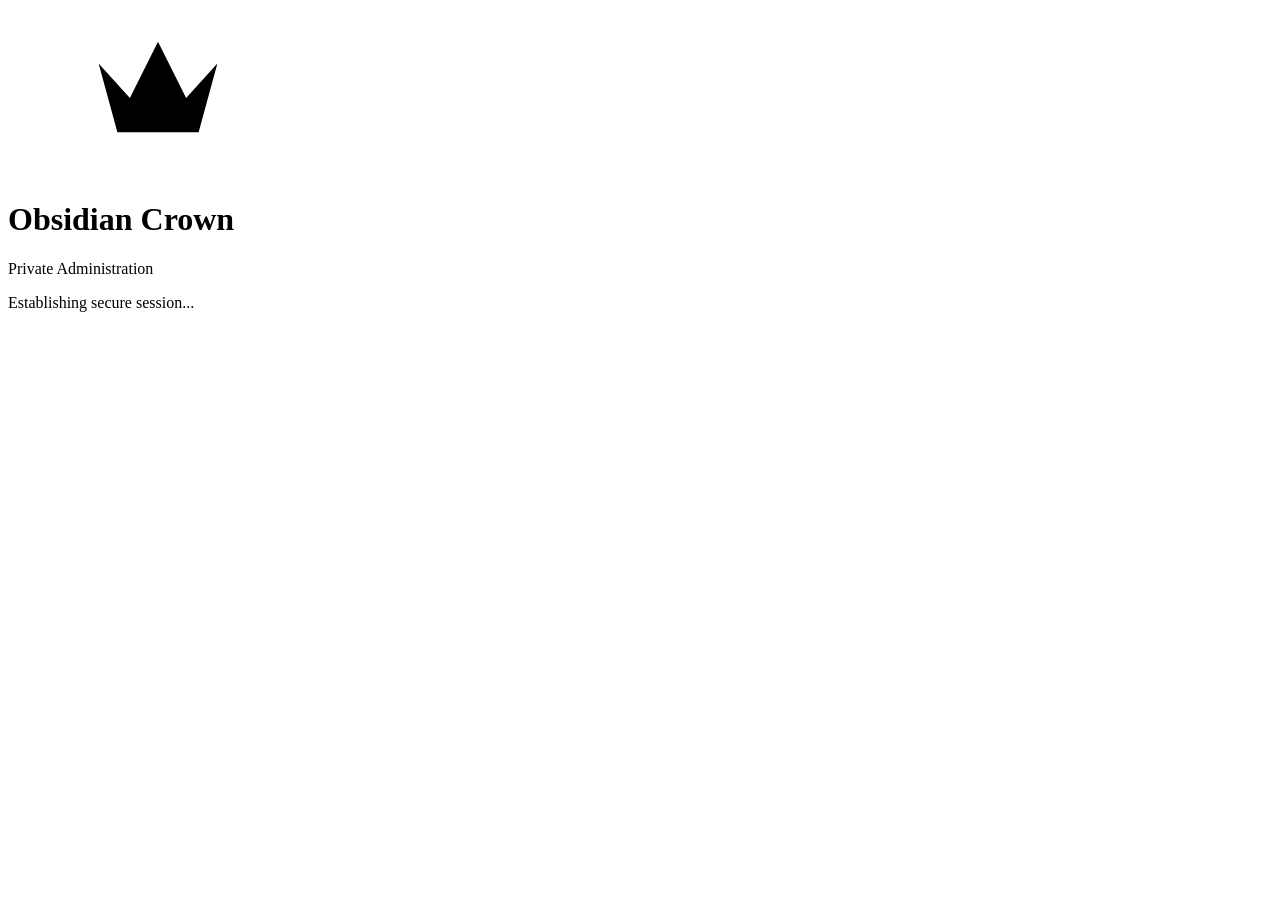
==== admin/index.html @ 08d47c8b "Create index.html" ====
<!DOCTYPE html>
<html lang="en">
<head>
    <meta charset="UTF-8">

    <meta name="viewport"
          content="width=device-width, initial-scale=1.0">

    <meta name="robots"
          content="noindex, nofollow, noarchive">

    <meta name="referrer"
          content="no-referrer">

    <meta name="theme-color"
          content="#0C0C0D">

    <title>Administration | Obsidian Crown</title>

    <link rel="preconnect"
          href="https://fonts.googleapis.com">

    <link rel="preconnect"
          href="https://fonts.gstatic.com"
          crossorigin>

    <link href="https://fonts.googleapis.com/css2?family=Cormorant+Garamond:wght@400;500;600;700&family=Manrope:wght@400;500;600;700;800&display=swap"
          rel="stylesheet">

    <link rel="stylesheet" href="/admin/admin.css">

    <script src="/admin/admin.js" defer></script>
</head>

<body>

    <svg xmlns="http://www.w3.org/2000/svg"
         class="svg-library"
         aria-hidden="true"
         width="0"
         height="0">

        <symbol id="icon-crown" viewBox="0 0 48 48">
            <path d="M5 12L15 23L24 5L33 23L43 12L37 34H11Z"/>
            <path d="M12 39H36M24 5V34M15 23L24 34L33 23"/>
        </symbol>

        <symbol id="icon-overview" viewBox="0 0 24 24">
            <rect x="3" y="3" width="7" height="7" rx="1"/>
            <rect x="14" y="3" width="7" height="7" rx="1"/>
            <rect x="3" y="14" width="7" height="7" rx="1"/>
            <rect x="14" y="14" width="7" height="7" rx="1"/>
        </symbol>

        <symbol id="icon-users" viewBox="0 0 24 24">
            <circle cx="9" cy="7" r="4"/>
            <path d="M2 21V19A7 7 0 0 1 16 19V21"/>
            <path d="M17 3A4 4 0 0 1 17 11M18 14A6 6 0 0 1 22 20"/>
        </symbol>

        <symbol id="icon-user" viewBox="0 0 24 24">
            <circle cx="12" cy="7" r="4"/>
            <path d="M4 22V19A8 8 0 0 1 20 19V22"/>
        </symbol>

        <symbol id="icon-calendar" viewBox="0 0 24 24">
            <rect x="3" y="5" width="18" height="16" rx="2"/>
            <path d="M7 2V8M17 2V8M3 11H21"/>
        </symbol>

        <symbol id="icon-history" viewBox="0 0 24 24">
            <path d="M3 12A9 9 0 1 1 6 19"/>
            <path d="M3 3V12H12M12 7V12L16 14"/>
        </symbol>

        <symbol id="icon-settings" viewBox="0 0 24 24">
            <path d="M4 6H20M4 12H20M4 18H20"/>
            <circle cx="8" cy="6" r="2"/>
            <circle cx="16" cy="12" r="2"/>
            <circle cx="10" cy="18" r="2"/>
        </symbol>

        <symbol id="icon-logout" viewBox="0 0 24 24">
            <path d="M10 3H4V21H10M9 12H22M17 7L22 12L17 17"/>
        </symbol>

        <symbol id="icon-refresh" viewBox="0 0 24 24">
            <path d="M20 8A9 9 0 0 0 4 8M20 3V8H15"/>
            <path d="M4 16A9 9 0 0 0 20 16M4 21V16H9"/>
        </symbol>

        <symbol id="icon-search" viewBox="0 0 24 24">
            <circle cx="10" cy="10" r="6"/>
            <path d="M15 15L21 21"/>
        </symbol>

        <symbol id="icon-clock" viewBox="0 0 24 24">
            <circle cx="12" cy="12" r="9"/>
            <path d="M12 6V12L16 15"/>
        </symbol>

        <symbol id="icon-check" viewBox="0 0 24 24">
            <path d="M4 12L9 17L20 6"/>
        </symbol>

        <symbol id="icon-shield" viewBox="0 0 24 24">
            <path d="M12 2L21 6V12C21 17 17 21 12 23C7 21 3 17 3 12V6Z"/>
            <path d="M8 12L11 15L16 9"/>
        </symbol>

        <symbol id="icon-arrow-right" viewBox="0 0 24 24">
            <path d="M4 12H20M14 6L20 12L14 18"/>
        </symbol>

        <symbol id="icon-arrow-left" viewBox="0 0 24 24">
            <path d="M20 12H4M10 6L4 12L10 18"/>
        </symbol>

        <symbol id="icon-chevron-right" viewBox="0 0 24 24">
            <path d="M9 5L16 12L9 19"/>
        </symbol>

        <symbol id="icon-chevron-left" viewBox="0 0 24 24">
            <path d="M15 5L8 12L15 19"/>
        </symbol>

        <symbol id="icon-external" viewBox="0 0 24 24">
            <path d="M13 3H21V11M21 3L10 14"/>
            <path d="M10 3H3V21H21V14"/>
        </symbol>

        <symbol id="icon-menu" viewBox="0 0 24 24">
            <path d="M3 6H21M3 12H21M3 18H21"/>
        </symbol>

        <symbol id="icon-close" viewBox="0 0 24 24">
            <path d="M5 5L19 19M19 5L5 19"/>
        </symbol>

        <symbol id="icon-note" viewBox="0 0 24 24">
            <path d="M4 3H20V15L14 21H4Z"/>
            <path d="M14 21V15H20M8 8H16M8 12H16"/>
        </symbol>

        <symbol id="icon-plus" viewBox="0 0 24 24">
            <path d="M12 4V20M4 12H20"/>
        </symbol>

        <symbol id="icon-edit" viewBox="0 0 24 24">
            <path d="M4 16L16 4L20 8L8 20H4Z"/>
            <path d="M13 7L17 11"/>
        </symbol>

        <symbol id="icon-trash" viewBox="0 0 24 24">
            <path d="M3 6H21M9 6V3H15V6M6 6L7 21H17L18 6M10 10V17M14 10V17"/>
        </symbol>

        <symbol id="icon-alert" viewBox="0 0 24 24">
            <path d="M12 3L22 21H2Z"/>
            <path d="M12 9V14M12 17V18"/>
        </symbol>

        <symbol id="icon-database" viewBox="0 0 24 24">
            <ellipse cx="12" cy="5" rx="9" ry="3"/>
            <path d="M3 5V19C3 23 21 23 21 19V5"/>
            <path d="M3 12C3 16 21 16 21 12"/>
        </symbol>

        <symbol id="icon-lock" viewBox="0 0 24 24">
            <rect x="4" y="10" width="16" height="12" rx="2"/>
            <path d="M8 10V6A4 4 0 0 1 16 6V10"/>
        </symbol>

        <symbol id="icon-award" viewBox="0 0 24 24">
            <circle cx="12" cy="8" r="6"/>
            <path d="M8 13L5 22L12 19L19 22L16 13"/>
        </symbol>

    </svg>

    <div id="loadingScreen" class="loading-screen"
         role="status" aria-live="polite">

        <div class="loading-content">

            <svg class="loading-crown">
                <use href="#icon-crown"></use>
            </svg>

            <h1>Obsidian Crown</h1>

            <p class="eyebrow">
                Private Administration
            </p>

            <div class="loading-indicator">
                <span></span>
            </div>

            <p id="loadingMessage">
                Establishing secure session...
            </p>

        </div>

    </div>

    <div id="fatalErrorScreen"
         class="fatal-error-screen"
         hidden>

        <div class="fatal-error-content">

            <svg class="icon">
                <use href="#icon-shield"></use>
            </svg>

            <p class="eyebrow">
                Obsidian Crown Administration
            </p>

            <h1>Access unavailable</h1>

            <p id="fatalErrorMessage">
                Your administrator session could not be verified.
            </p>

            <button id="retryConnectionButton"
                    class="button button-primary"
                    type="button">
                Retry connection
            </button>

            <a href="/" class="text-link">
                Return to website
            </a>

        </div>

    </div>

    <div id="adminApp" class="admin-app" hidden>

        <div id="sidebarOverlay"
             class="sidebar-overlay"
             hidden>
        </div>

        <aside id="sidebar" class="sidebar">

            <a href="#overview"
               class="sidebar-brand"
               data-view="overview">

                <svg class="brand-crown">
                    <use href="#icon-crown"></use>
                </svg>

                <div class="brand-text">
                    <span class="brand-name">
                        Obsidian Crown
                    </span>

                    <span class="brand-subtitle">
                        Administration
                    </span>
                </div>

            </a>

            <div class="sidebar-divider"></div>

            <div class="workspace-label">
                Private Workspace
            </div>

            <nav class="sidebar-navigation"
                 aria-label="Administration navigation">

                <button class="nav-item active"
                        data-view="overview"
                        type="button">

                    <svg class="icon">
                        <use href="#icon-overview"></use>
                    </svg>

                    <span>Overview</span>

                </button>

                <button class="nav-item"
                        data-view="applications"
                        type="button">

                    <svg class="icon">
                        <use href="#icon-users"></use>
                    </svg>

                    <span>Applicants</span>

                    <span id="sidebarPendingCount"
                          class="nav-count"
                          hidden>
                        0
                    </span>

                </button>

                <button class="nav-item"
                        data-view="interviews"
                        type="button">

                    <svg class="icon">
                        <use href="#icon-calendar"></use>
                    </svg>

                    <span>Interviews</span>

                </button>

                <button class="nav-item"
                        data-view="activity"
                        type="button">

                    <svg class="icon">
                        <use href="#icon-history"></use>
                    </svg>

                    <span>Activity</span>

                </button>

                <div class="navigation-divider"></div>

                <div class="workspace-label">
                    Administration
                </div>

                <button class="nav-item"
                        data-view="settings"
                        type="button">

                    <svg class="icon">
                        <use href="#icon-settings"></use>
                    </svg>

                    <span>Settings</span>

                </button>

                <a href="/careers.html"
                   target="_blank"
                   rel="noopener noreferrer"
                   class="nav-item">

                    <svg class="icon">
                        <use href="#icon-external"></use>
                    </svg>

                    <span>Public careers</span>

                </a>

            </nav>

            <div class="sidebar-bottom">

                <div class="sidebar-security">

                    <span class="connection-dot"></span>

                    <span>Secure workspace</span>

                </div>

                <div class="administrator-profile">

                    <div id="administratorAvatar"
                         class="administrator-avatar">
                        A
                    </div>

                    <div class="administrator-details">

                        <span id="administratorName">
                            Administrator
                        </span>

                        <span id="administratorEmail">
                            Verifying session...
                        </span>

                    </div>

                </div>

                <button id="logoutButton"
                        class="nav-item logout-button"
                        type="button">

                    <svg class="icon">
                        <use href="#icon-logout"></use>
                    </svg>

                    <span>Sign out</span>

                </button>

                <div class="sidebar-copyright">
                    © 2026 Obsidian Crown
                </div>

            </div>

        </aside>

        <div class="workspace">

            <header class="topbar">

                <div class="topbar-left">

                    <button id="mobileMenuButton"
                            class="icon-button mobile-menu-button"
                            aria-label="Open navigation"
                            type="button">

                        <svg class="icon">
                            <use href="#icon-menu"></use>
                        </svg>

                    </button>

                    <div class="breadcrumb">

                        <span>Administration</span>

                        <svg class="icon">
                            <use href="#icon-chevron-right"></use>
                        </svg>

                        <span id="breadcrumbCurrent">
                            Overview
                        </span>

                    </div>

                </div>

                <div class="topbar-right">

                    <div id="topbarRecruitmentStatus"
                         class="status-pill status-closed">

                        <span class="status-dot"></span>

                        <span id="topbarRecruitmentText">
                            Recruitment closed
                        </span>

                    </div>

                    <button id="refreshButton"
                            class="icon-button"
                            aria-label="Refresh current page"
                            title="Refresh"
                            type="button">

                        <svg class="icon">
                            <use href="#icon-refresh"></use>
                        </svg>

                    </button>

                </div>

            </header>

            <main id="mainContent" class="main-content">

                <div id="globalError"
                     class="alert alert-error"
                     role="alert"
                     hidden>

                    <svg class="icon">
                        <use href="#icon-alert"></use>
                    </svg>

                    <span id="globalErrorMessage"></span>

                    <button id="dismissErrorButton"
                            class="icon-button"
                            aria-label="Dismiss error"
                            type="button">

                        <svg class="icon">
                            <use href="#icon-close"></use>
                        </svg>

                    </button>

                </div>

                <section id="view-overview"
                         class="page-view">

                    <div class="page-heading">

                        <div>

                            <p class="eyebrow">
                                Recruitment Management
                            </p>

                            <h1>Overview</h1>

                            <p class="page-description">
                                Monitor recruitment performance,
                                applicant progression and studio operations.
                            </p>

                        </div>

                        <div class="page-heading-actions">

                            <span id="overviewUpdatedAt"
                                  class="last-updated">
                                Awaiting data
                            </span>

                            <button class="button button-primary"
                                    data-view="applications"
                                    type="button">

                                View applicants

                                <svg class="icon">
                                    <use href="#icon-arrow-right"></use>
                                </svg>

                            </button>

                        </div>

                    </div>

                    <div class="statistics-grid">

                        <article class="stat-card">

                            <div class="stat-card-header">

                                <span>Total applications</span>

                                <svg class="icon">
                                    <use href="#icon-users"></use>
                                </svg>

                            </div>

                            <strong id="statTotal"
                                    class="stat-value">
                                —
                            </strong>

                            <span class="stat-caption">
                                All recorded applications
                            </span>

                        </article>

                        <article class="stat-card">

                            <div class="stat-card-header">

                                <span>Pending review</span>

                                <svg class="icon">
                                    <use href="#icon-clock"></use>
                                </svg>

                            </div>

                            <strong id="statPending"
                                    class="stat-value">
                                —
                            </strong>

                            <span class="stat-caption">
                                Awaiting initial assessment
                            </span>

                        </article>

                        <article class="stat-card">

                            <div class="stat-card-header">

                                <span>Active applicants</span>

                                <svg class="icon">
                                    <use href="#icon-user"></use>
                                </svg>

                            </div>

                            <strong id="statActive"
                                    class="stat-value">
                                —
                            </strong>

                            <span class="stat-caption">
                                Currently in recruitment
                            </span>

                        </article>

                        <article class="stat-card">

                            <div class="stat-card-header">

                                <span>Accepted applicants</span>

                                <svg class="icon">
                                    <use href="#icon-award"></use>
                                </svg>

                            </div>

                            <strong id="statAccepted"
                                    class="stat-value">
                                —
                            </strong>

                            <span class="stat-caption">
                                Successful candidates
                            </span>

                        </article>

                    </div>

                    <div class="overview-grid">

                        <article class="panel activity-chart-panel">

                            <div class="panel-heading">

                                <div>

                                    <h2>Application activity</h2>

                                    <p>Submission volume over time</p>

                                </div>

                                <span class="subtle-label">
                                    Last 14 days
                                </span>

                            </div>

                            <div id="applicationChart"
                                 class="application-chart"
                                 aria-label="Application activity chart">

                                <div class="empty-state">
                                    Loading application activity...
                                </div>

                            </div>

                            <div class="chart-summary">

                                <div>
                                    <span>Last 24 hours</span>
                                    <strong id="statLast24Hours">—</strong>
                                </div>

                                <div>
                                    <span>Last 7 days</span>
                                    <strong id="statLast7Days">—</strong>
                                </div>

                                <div>
                                    <span>Last 30 days</span>
                                    <strong id="statLast30Days">—</strong>
                                </div>

                            </div>

                        </article>

                        <article class="panel pipeline-panel">

                            <div class="panel-heading">

                                <div>
                                    <h2>Recruitment pipeline</h2>
                                    <p>Application status distribution</p>
                                </div>

                            </div>

                            <div id="statusDistribution"
                                 class="status-distribution">

                                <div class="empty-state">
                                    Loading pipeline...
                                </div>

                            </div>

                        </article>

                    </div>

                    <div class="overview-grid secondary-grid">

                        <article class="panel recent-applications-panel">

                            <div class="panel-heading">

                                <div>
                                    <h2>Recent applications</h2>
                                    <p>Latest expressions of interest</p>
                                </div>

                                <button class="button button-text"
                                        data-view="applications"
                                        type="button">

                                    View all

                                    <svg class="icon">
                                        <use href="#icon-arrow-right"></use>
                                    </svg>

                                </button>

                            </div>

                            <div class="table-container">

                                <table class="data-table">

                                    <thead>
                                        <tr>
                                            <th>Applicant</th>
                                            <th>Discipline</th>
                                            <th>Status</th>
                                            <th>Submitted</th>
                                            <th></th>
                                        </tr>
                                    </thead>

                                    <tbody id="recentApplicationsBody">

                                        <tr>
                                            <td colspan="5">
                                                Loading applications...
                                            </td>
                                        </tr>

                                    </tbody>

                                </table>

                            </div>

                        </article>

                        <article class="panel recruitment-panel">

                            <div class="panel-heading">

                                <div>
                                    <h2>Recruitment</h2>
                                    <p>Public availability</p>
                                </div>

                                <span id="overviewRecruitmentBadge"
                                      class="status-pill status-closed">
                                    Closed
                                </span>

                            </div>

                            <h3 id="overviewRecruitmentTitle">
                                Careers at Obsidian Crown
                            </h3>

                            <p id="overviewRecruitmentMessage"
                               class="recruitment-message">
                                Loading configuration...
                            </p>

                            <div class="panel-divider"></div>

                            <div class="system-health">

                                <div class="health-row">

                                    <svg class="icon">
                                        <use href="#icon-database"></use>
                                    </svg>

                                    <span>Database</span>

                                    <strong id="healthDatabase">
                                        —
                                    </strong>

                                </div>

                                <div class="health-row">

                                    <svg class="icon">
                                        <use href="#icon-shield"></use>
                                    </svg>

                                    <span>Authentication</span>

                                    <strong id="healthAuthentication">
                                        —
                                    </strong>

                                </div>

                                <div class="health-row">

                                    <svg class="icon">
                                        <use href="#icon-lock"></use>
                                    </svg>

                                    <span>Turnstile</span>

                                    <strong id="healthTurnstile">
                                        —
                                    </strong>

                                </div>

                                <div class="health-row">

                                    <svg class="icon">
                                        <use href="#icon-settings"></use>
                                    </svg>

                                    <span>Configuration</span>

                                    <strong id="healthConfiguration">
                                        —
                                    </strong>

                                </div>

                            </div>

                            <button class="button button-secondary full-width"
                                    data-view="settings"
                                    type="button">

                                Manage recruitment

                            </button>

                        </article>

                    </div>

                    <div class="overview-grid">

                        <article class="panel">

                            <div class="panel-heading">

                                <div>
                                    <h2>Applicant disciplines</h2>
                                    <p>Distribution of creative expertise</p>
                                </div>

                            </div>

                            <div id="disciplineDistribution"
                                 class="discipline-distribution">
                            </div>

                        </article>

                        <article class="panel">

                            <div class="panel-heading">

                                <div>
                                    <h2>Recruitment performance</h2>
                                    <p>Application outcomes</p>
                                </div>

                            </div>

                            <div class="performance-grid">

                                <div class="performance-item">

                                    <span>Acceptance rate</span>

                                    <strong id="statAcceptanceRate">
                                        —
                                    </strong>

                                </div>

                                <div class="performance-item">

                                    <span>Completion rate</span>

                                    <strong id="statCompletionRate">
                                        —
                                    </strong>

                                </div>

                                <div class="performance-item">

                                    <span>Completed</span>

                                    <strong id="statCompleted">
                                        —
                                    </strong>

                                </div>

                                <div class="performance-item">

                                    <span>Interview stage</span>

                                    <strong id="statInterview">
                                        —
                                    </strong>

                                </div>

                            </div>

                        </article>

                    </div>

                </section>

                <section id="view-applications"
                         class="page-view"
                         hidden>

                    <div class="page-heading">

                        <div>

                            <p class="eyebrow">
                                Talent Acquisition
                            </p>

                            <h1>Applicants</h1>

                            <p class="page-description">
                                Review portfolios, evaluate candidates
                                and manage application progression.
                            </p>

                        </div>

                    </div>

                    <article class="panel">

                        <div class="panel-heading">

                            <div>
                                <h2>Application directory</h2>
                                <p id="applicationsResultCount">
                                    Loading applications...
                                </p>
                            </div>

                        </div>

                        <form id="applicationFilters"
                              class="filter-toolbar">

                            <div class="search-field">

                                <svg class="icon">
                                    <use href="#icon-search"></use>
                                </svg>

                                <input id="applicationSearch"
                                       type="search"
                                       placeholder="Search applicants..."
                                       aria-label="Search applicants"
                                       maxlength="150">

                            </div>

                            <select id="applicationStatusFilter"
                                    aria-label="Filter by status">

                                <option value="all">All statuses</option>
                                <option value="pending">Pending</option>
                                <option value="under_review">Under review</option>
                                <option value="shortlisted">Shortlisted</option>
                                <option value="interview">Interview</option>
                                <option value="accepted">Accepted</option>
                                <option value="declined">Declined</option>
                                <option value="withdrawn">Withdrawn</option>

                            </select>

                            <select id="applicationDisciplineFilter"
                                    aria-label="Filter by discipline">

                                <option value="all">
                                    All disciplines
                                </option>

                            </select>

                            <select id="applicationSort"
                                    aria-label="Sort applicants">

                                <option value="newest">Newest first</option>
                                <option value="oldest">Oldest first</option>
                                <option value="updated">Recently updated</option>
                                <option value="name_asc">Name A–Z</option>
                                <option value="name_desc">Name Z–A</option>
                                <option value="discipline">Discipline</option>
                                <option value="status">Status</option>

                            </select>

                            <button class="button button-secondary"
                                    type="submit">
                                Apply filters
                            </button>

                            <button id="clearApplicationFilters"
                                    class="button button-text"
                                    type="button">
                                Clear
                            </button>

                        </form>

                        <div class="table-container">

                            <table class="data-table applicants-table">

                                <thead>

                                    <tr>
                                        <th>Applicant</th>
                                        <th>Discipline</th>
                                        <th>Status</th>
                                        <th>Submitted</th>
                                        <th>Reviewer</th>
                                        <th></th>
                                    </tr>

                                </thead>

                                <tbody id="applicationsTableBody">

                                    <tr>
                                        <td colspan="6">
                                            Loading applicants...
                                        </td>
                                    </tr>

                                </tbody>

                            </table>

                        </div>

                        <div class="pagination">

                            <span id="applicationsPaginationInfo">
                                —
                            </span>

                            <div class="pagination-controls">

                                <button id="applicationsPreviousPage"
                                        class="icon-button"
                                        aria-label="Previous page"
                                        type="button"
                                        disabled>

                                    <svg class="icon">
                                        <use href="#icon-chevron-left"></use>
                                    </svg>

                                </button>

                                <span id="applicationsPageNumber">
                                    1
                                </span>

                                <button id="applicationsNextPage"
                                        class="icon-button"
                                        aria-label="Next page"
                                        type="button"
                                        disabled>

                                    <svg class="icon">
                                        <use href="#icon-chevron-right"></use>
                                    </svg>

                                </button>

                            </div>

                        </div>

                    </article>

                </section>

                <section id="view-application"
                         class="page-view"
                         hidden>

                    <button id="backToApplicants"
                            class="button button-text back-button"
                            type="button">

                        <svg class="icon">
                            <use href="#icon-arrow-left"></use>
                        </svg>

                        Back to applicants

                    </button>

                    <div class="page-heading applicant-heading">

                        <div class="applicant-identity">

                            <div id="applicantAvatar"
                                 class="applicant-avatar">

                                <svg class="icon">
                                    <use href="#icon-user"></use>
                                </svg>

                            </div>

                            <div>

                                <p id="applicantReference"
                                   class="eyebrow">
                                    Application reference
                                </p>

                                <h1 id="applicantName">
                                    Applicant
                                </h1>

                                <p id="applicantSubtitle"
                                   class="page-description">
                                </p>

                            </div>

                        </div>

                        <div class="page-heading-actions">

                            <span id="applicantStatusBadge"
                                  class="status-pill">
                                —
                            </span>

                            <button id="changeStatusButton"
                                    class="button button-primary"
                                    type="button">

                                Update status

                            </button>

                        </div>

                    </div>

                    <div class="applicant-profile-grid">

                        <div class="profile-main-column">

                            <article class="panel">

                                <div class="panel-heading">

                                    <div>
                                        <h2>Candidate information</h2>
                                        <p>Submitted application details</p>
                                    </div>

                                </div>

                                <dl class="detail-grid">

                                    <div>
                                        <dt>Roblox username</dt>
                                        <dd id="applicantRoblox">—</dd>
                                    </div>

                                    <div>
                                        <dt>Discord username</dt>
                                        <dd id="applicantDiscord">—</dd>
                                    </div>

                                    <div>
                                        <dt>Discipline</dt>
                                        <dd id="applicantDiscipline">—</dd>
                                    </div>

                                    <div>
                                        <dt>Experience</dt>
                                        <dd id="applicantExperience">—</dd>
                                    </div>

                                    <div>
                                        <dt>Submitted</dt>
                                        <dd id="applicantCreatedAt">—</dd>
                                    </div>

                                    <div>
                                        <dt>Last updated</dt>
                                        <dd id="applicantUpdatedAt">—</dd>
                                    </div>

                                    <div>
                                        <dt>Assigned reviewer</dt>
                                        <dd id="applicantReviewer">—</dd>
                                    </div>

                                    <div>
                                        <dt>Privacy version</dt>
                                        <dd id="applicantPrivacyVersion">—</dd>
                                    </div>

                                </dl>

                            </article>

                            <article class="panel">

                                <div class="panel-heading">

                                    <div>
                                        <h2>Portfolio</h2>
                                        <p>Candidate's submitted work</p>
                                    </div>

                                </div>

                                <p id="applicantPortfolioText"
                                   class="portfolio-url">
                                    —
                                </p>

                                <a id="applicantPortfolioLink"
                                   class="button button-secondary"
                                   target="_blank"
                                   rel="noopener noreferrer"
                                   hidden>

                                    Open portfolio

                                    <svg class="icon">
                                        <use href="#icon-external"></use>
                                    </svg>

                                </a>

                            </article>

                            <article class="panel">

                                <div class="panel-heading">

                                    <div>
                                        <h2>Introduction</h2>
                                        <p>Candidate's personal statement</p>
                                    </div>

                                </div>

                                <div id="applicantIntroduction"
                                     class="application-introduction">
                                    —
                                </div>

                            </article>

                            <article class="panel">

                                <div class="panel-heading">

                                    <div>
                                        <h2>Private notes</h2>
                                        <p>Visible only to authorized administrators</p>
                                    </div>

                                    <svg class="icon">
                                        <use href="#icon-lock"></use>
                                    </svg>

                                </div>

                                <form id="createNoteForm">

                                    <label for="newNote">
                                        Add an internal note
                                    </label>

                                    <textarea id="newNote"
                                              rows="4"
                                              maxlength="5000"
                                              placeholder="Record observations, feedback or review decisions..."
                                              required></textarea>

                                    <div class="form-footer">

                                        <span id="noteCharacterCount"
                                              class="character-count">
                                            0 / 5000
                                        </span>

                                        <button class="button button-primary"
                                                type="submit">

                                            <svg class="icon">
                                                <use href="#icon-plus"></use>
                                            </svg>

                                            Add note

                                        </button>

                                    </div>

                                </form>

                                <div class="panel-divider"></div>

                                <div id="applicantNotes"
                                     class="notes-list">

                                    <div class="empty-state">
                                        No private notes.
                                    </div>

                                </div>

                                <button id="loadMoreNotes"
                                        class="button button-secondary"
                                        type="button"
                                        hidden>

                                    Load more notes

                                </button>

                            </article>

                        </div>

                        <div class="profile-side-column">

                            <article class="panel">

                                <div class="panel-heading">

                                    <div>
                                        <h2>Application status</h2>
                                        <p>Current recruitment stage</p>
                                    </div>

                                </div>

                                <div id="applicantPipeline"
                                     class="applicant-pipeline">
                                </div>

                            </article>

                            <article class="panel">

                                <div class="panel-heading">

                                    <div>
                                        <h2>Application history</h2>
                                        <p>Recorded status changes</p>
                                    </div>

                                </div>

                                <div id="applicantHistory"
                                     class="history-timeline">

                                    <div class="empty-state">
                                        Loading history...
                                    </div>

                                </div>

                            </article>

                        </div>

                    </div>

                </section>

                <section id="view-interviews"
                         class="page-view"
                         hidden>

                    <div class="page-heading">

                        <div>

                            <p class="eyebrow">
                                Candidate Assessment
                            </p>

                            <h1>Interviews</h1>

                            <p class="page-description">
                                Review candidates currently progressing
                                through the interview stage.
                            </p>

                        </div>

                    </div>

                    <div class="statistics-grid interview-statistics">

                        <article class="stat-card">

                            <div class="stat-card-header">

                                <span>Interview-stage candidates</span>

                                <svg class="icon">
                                    <use href="#icon-calendar"></use>
                                </svg>

                            </div>

                            <strong id="interviewCount"
                                    class="stat-value">
                                —
                            </strong>

                            <span class="stat-caption">
                                Currently in the interview stage
                            </span>

                        </article>

                    </div>

                    <article class="panel">

                        <div class="panel-heading">

                            <div>
                                <h2>Interview candidates</h2>
                                <p>Applicants requiring further assessment</p>
                            </div>

                        </div>

                        <div class="table-container">

                            <table class="data-table">

                                <thead>

                                    <tr>
                                        <th>Applicant</th>
                                        <th>Discipline</th>
                                        <th>Reviewer</th>
                                        <th>Last updated</th>
                                        <th></th>
                                    </tr>

                                </thead>

                                <tbody id="interviewsTableBody">

                                    <tr>
                                        <td colspan="5">
                                            Loading candidates...
                                        </td>
                                    </tr>

                                </tbody>

                            </table>

                        </div>

                        <div class="pagination">

                            <span id="interviewsPaginationInfo">
                                —
                            </span>

                            <div class="pagination-controls">

                                <button id="interviewsPreviousPage"
                                        class="icon-button"
                                        aria-label="Previous page"
                                        type="button"
                                        disabled>

                                    <svg class="icon">
                                        <use href="#icon-chevron-left"></use>
                                    </svg>

                                </button>

                                <span id="interviewsPageNumber">
                                    1
                                </span>

                                <button id="interviewsNextPage"
                                        class="icon-button"
                                        aria-label="Next page"
                                        type="button"
                                        disabled>

                                    <svg class="icon">
                                        <use href="#icon-chevron-right"></use>
                                    </svg>

                                </button>

                            </div>

                        </div>

                    </article>

                </section>

                <section id="view-activity"
                         class="page-view"
                         hidden>

                    <div class="page-heading">

                        <div>

                            <p class="eyebrow">
                                Administrative Accountability
                            </p>

                            <h1>Activity</h1>

                            <p class="page-description">
                                Review recorded administrative actions
                                and recruitment configuration changes.
                            </p>

                        </div>

                    </div>

                    <div class="statistics-grid">

                        <article class="stat-card">

                            <span>Total activity</span>

                            <strong id="activityTotal"
                                    class="stat-value">
                                —
                            </strong>

                        </article>

                        <article class="stat-card">

                            <span>Administrators</span>

                            <strong id="activityAdministrators"
                                    class="stat-value">
                                —
                            </strong>

                        </article>

                        <article class="stat-card">

                            <span>Last 24 hours</span>

                            <strong id="activityLast24Hours"
                                    class="stat-value">
                                —
                            </strong>

                        </article>

                        <article class="stat-card">

                            <span>Last 7 days</span>

                            <strong id="activityLast7Days"
                                    class="stat-value">
                                —
                            </strong>

                        </article>

                    </div>

                    <article class="panel">

                        <div class="panel-heading">

                            <div>
                                <h2>Administrator audit log</h2>
                                <p>Read-only administrative records</p>
                            </div>

                            <svg class="icon">
                                <use href="#icon-shield"></use>
                            </svg>

                        </div>

                        <form id="activityFilters"
                              class="filter-toolbar">

                            <div class="search-field">

                                <svg class="icon">
                                    <use href="#icon-search"></use>
                                </svg>

                                <input id="activitySearch"
                                       type="search"
                                       maxlength="150"
                                       placeholder="Search activity..."
                                       aria-label="Search activity">

                            </div>

                            <select id="activityActorFilter"
                                    aria-label="Filter by administrator">

                                <option value="all">
                                    All administrators
                                </option>

                            </select>

                            <select id="activityActionFilter"
                                    aria-label="Filter by action">

                                <option value="all">
                                    All actions
                                </option>

                            </select>

                            <select id="activityTargetFilter"
                                    aria-label="Filter by target type">

                                <option value="all">
                                    All targets
                                </option>

                            </select>

                            <select id="activitySort"
                                    aria-label="Sort activity">

                                <option value="newest">Newest first</option>
                                <option value="oldest">Oldest first</option>
                                <option value="actor">Administrator</option>
                                <option value="action">Action</option>

                            </select>

                            <button class="button button-secondary"
                                    type="submit">

                                Apply filters

                            </button>

                            <button id="clearActivityFilters"
                                    class="button button-text"
                                    type="button">

                                Clear

                            </button>

                        </form>

                        <div class="table-container">

                            <table class="data-table">

                                <thead>

                                    <tr>
                                        <th>Action</th>
                                        <th>Administrator</th>
                                        <th>Target</th>
                                        <th>Date</th>
                                        <th></th>
                                    </tr>

                                </thead>

                                <tbody id="activityTableBody">

                                    <tr>
                                        <td colspan="5">
                                            Loading activity...
                                        </td>
                                    </tr>

                                </tbody>

                            </table>

                        </div>

                        <div class="pagination">

                            <span id="activityPaginationInfo">
                                —
                            </span>

                            <div class="pagination-controls">

                                <button id="activityPreviousPage"
                                        class="icon-button"
                                        aria-label="Previous page"
                                        type="button"
                                        disabled>

                                    <svg class="icon">
                                        <use href="#icon-chevron-left"></use>
                                    </svg>

                                </button>

                                <span id="activityPageNumber">
                                    1
                                </span>

                                <button id="activityNextPage"
                                        class="icon-button"
                                        aria-label="Next page"
                                        type="button"
                                        disabled>

                                    <svg class="icon">
                                        <use href="#icon-chevron-right"></use>
                                    </svg>

                                </button>

                            </div>

                        </div>

                    </article>

                </section>

                <section id="view-settings"
                         class="page-view"
                         hidden>

                    <div class="page-heading">

                        <div>

                            <p class="eyebrow">
                                Studio Configuration
                            </p>

                            <h1>Settings</h1>

                            <p class="page-description">
                                Manage public recruitment availability
                                and studio recruitment messaging.
                            </p>

                        </div>

                    </div>

                    <div class="settings-grid">

                        <form id="recruitmentSettingsForm"
                              class="settings-main-column">

                            <article class="panel">

                                <div class="panel-heading">

                                    <div>
                                        <h2>Recruitment availability</h2>
                                        <p>Control public application submissions</p>
                                    </div>

                                </div>

                                <div class="setting-toggle-row">

                                    <div>

                                        <strong>
                                            Accept new applications
                                        </strong>

                                        <p>
                                            Enable portfolio submissions
                                            through the public careers website.
                                        </p>

                                    </div>

                                    <label class="switch">

                                        <input id="recruitmentOpenToggle"
                                               type="checkbox"
                                               aria-label="Accept new applications">

                                        <span class="switch-track"></span>

                                    </label>

                                </div>

                                <div id="recruitmentOpeningWarning"
                                     class="alert alert-warning"
                                     hidden>

                                    <svg class="icon">
                                        <use href="#icon-alert"></use>
                                    </svg>

                                    <span>
                                        Opening recruitment will allow
                                        members of the public to submit
                                        applications.
                                    </span>

                                </div>

                            </article>

                            <article class="panel">

                                <div class="panel-heading">

                                    <div>
                                        <h2>Public messaging</h2>
                                        <p>Configure the careers page content</p>
                                    </div>

                                </div>

                                <div class="form-field">

                                    <label for="recruitmentTitleInput">
                                        Recruitment title
                                    </label>

                                    <input id="recruitmentTitleInput"
                                           type="text"
                                           maxlength="150"
                                           required>

                                </div>

                                <div class="form-field">

                                    <label for="recruitmentMessageInput">
                                        Recruitment message
                                    </label>

                                    <textarea id="recruitmentMessageInput"
                                              rows="6"
                                              maxlength="1000"
                                              required></textarea>

                                    <span id="recruitmentMessageCount"
                                          class="character-count">
                                        0 / 1000
                                    </span>

                                </div>

                                <div class="form-footer">

                                    <button id="resetSettingsButton"
                                            class="button button-secondary"
                                            type="button">

                                        Discard changes

                                    </button>

                                    <button id="saveSettingsButton"
                                            class="button button-primary"
                                            type="submit">

                                        Save settings

                                    </button>

                                </div>

                            </article>

                        </form>

                        <div class="settings-side-column">

                            <article class="panel">

                                <div class="panel-heading">

                                    <div>
                                        <h2>Public configuration preview</h2>
                                        <p>Unsaved changes preview</p>
                                    </div>

                                </div>

                                <div class="careers-preview">

                                    <svg class="preview-crown">
                                        <use href="#icon-crown"></use>
                                    </svg>

                                    <span class="eyebrow">
                                        Obsidian Crown
                                    </span>

                                    <h3 id="settingsPreviewTitle">
                                        Careers at Obsidian Crown
                                    </h3>

                                    <p id="settingsPreviewMessage">
                                        Loading configuration...
                                    </p>

                                    <span id="settingsPreviewStatus"
                                          class="status-pill status-closed">
                                        Closed
                                    </span>

                                </div>

                            </article>

                            <article class="panel">

                                <div class="panel-heading">

                                    <div>
                                        <h2>Privacy configuration</h2>
                                        <p>Current application consent policy</p>
                                    </div>

                                </div>

                                <dl class="detail-list">

                                    <div>
                                        <dt>Policy version</dt>
                                        <dd id="settingsPrivacyVersion">—</dd>
                                    </div>

                                    <div>
                                        <dt>Configuration source</dt>
                                        <dd id="settingsSource">—</dd>
                                    </div>

                                </dl>

                                <a href="/privacy.html"
                                   target="_blank"
                                   rel="noopener noreferrer"
                                   class="button button-secondary full-width">

                                    View privacy policy

                                    <svg class="icon">
                                        <use href="#icon-external"></use>
                                    </svg>

                                </a>

                            </article>

                            <article class="panel">

                                <div class="panel-heading">

                                    <div>
                                        <h2>Modification history</h2>
                                        <p>Latest settings updates</p>
                                    </div>

                                </div>

                                <div id="settingsMetadata"
                                     class="settings-metadata">
                                </div>

                            </article>

                        </div>

                    </div>

                </section>

            </main>

            <footer class="workspace-footer">

                <span>
                    © 2026 Obsidian Crown.
                    All rights reserved.
                </span>

                <span>
                    Private &amp; Confidential
                </span>

                <span id="footerApiVersion">
                    Administration
                </span>

            </footer>

        </div>

    </div>

    <dialog id="statusDialog" class="modal">

        <form id="statusChangeForm">

            <div class="modal-heading">

                <div>

                    <p class="eyebrow">
                        Application Management
                    </p>

                    <h2>Update application status</h2>

                </div>

                <button class="icon-button"
                        data-close-dialog="statusDialog"
                        aria-label="Close dialog"
                        type="button">

                    <svg class="icon">
                        <use href="#icon-close"></use>
                    </svg>

                </button>

            </div>

            <div class="modal-body">

                <p id="statusDialogApplicant"
                   class="modal-description">
                </p>

                <div class="form-field">

                    <label>Current status</label>

                    <span id="statusDialogCurrent"
                          class="status-pill">
                        —
                    </span>

                </div>

                <div class="form-field">

                    <label for="statusDialogSelect">
                        New status
                    </label>

                    <select id="statusDialogSelect"
                            required>
                    </select>

                </div>

                <div class="form-field">

                    <label for="statusDialogNotes">
                        Review justification
                    </label>

                    <textarea id="statusDialogNotes"
                              rows="5"
                              maxlength="3000"
                              placeholder="Provide context for this status change..."></textarea>

                </div>

                <div id="statusReopenWarning"
                     class="alert alert-warning"
                     hidden>

                    <svg class="icon">
                        <use href="#icon-alert"></use>
                    </svg>

                    <span>
                        Reopening a completed application requires
                        a written justification.
                    </span>

                </div>

                <p class="form-help">
                    This action will be recorded in the application
                    history and administrator audit log.
                </p>

            </div>

            <div class="modal-footer">

                <button class="button button-secondary"
                        data-close-dialog="statusDialog"
                        type="button">

                    Cancel

                </button>

                <button id="confirmStatusChange"
                        class="button button-primary"
                        type="submit">

                    Confirm status change

                </button>

            </div>

        </form>

    </dialog>

    <dialog id="editNoteDialog" class="modal">

        <form id="editNoteForm">

            <div class="modal-heading">

                <div>
                    <p class="eyebrow">Private Notes</p>
                    <h2>Edit internal note</h2>
                </div>

                <button class="icon-button"
                        data-close-dialog="editNoteDialog"
                        aria-label="Close dialog"
                        type="button">

                    <svg class="icon">
                        <use href="#icon-close"></use>
                    </svg>

                </button>

            </div>

            <div class="modal-body">

                <div class="form-field">

                    <label for="editNoteInput">
                        Note
                    </label>

                    <textarea id="editNoteInput"
                              rows="7"
                              maxlength="5000"
                              required></textarea>

                </div>

                <p class="form-help">
                    Changes to this note will be recorded
                    in the administrator audit log.
                </p>

            </div>

            <div class="modal-footer">

                <button class="button button-secondary"
                        data-close-dialog="editNoteDialog"
                        type="button">

                    Cancel

                </button>

                <button class="button button-primary"
                        type="submit">

                    Save note

                </button>

            </div>

        </form>

    </dialog>

    <dialog id="confirmDialog" class="modal modal-small">

        <div class="modal-heading">

            <div>

                <p class="eyebrow">
                    Confirmation Required
                </p>

                <h2 id="confirmDialogTitle">
                    Confirm action
                </h2>

            </div>

            <button class="icon-button"
                    data-close-dialog="confirmDialog"
                    aria-label="Close dialog"
                    type="button">

                <svg class="icon">
                    <use href="#icon-close"></use>
                </svg>

            </button>

        </div>

        <div class="modal-body">

            <p id="confirmDialogMessage"></p>

        </div>

        <div class="modal-footer">

            <button id="confirmDialogCancel"
                    class="button button-secondary"
                    type="button">

                Cancel

            </button>

            <button id="confirmDialogAccept"
                    class="button button-primary"
                    type="button">

                Confirm

            </button>

        </div>

    </dialog>

    <dialog id="activityDetailDialog" class="modal">

        <div class="modal-heading">

            <div>
                <p class="eyebrow">Administrator Activity</p>
                <h2>Audit record</h2>
            </div>

            <button class="icon-button"
                    data-close-dialog="activityDetailDialog"
                    aria-label="Close dialog"
                    type="button">

                <svg class="icon">
                    <use href="#icon-close"></use>
                </svg>

            </button>

        </div>

        <div class="modal-body">

            <dl id="activityDetailFields"
                class="detail-list">
            </dl>

            <div class="panel-divider"></div>

            <h3>Event details</h3>

            <pre id="activityDetailJson"
                 class="audit-json"></pre>

        </div>

        <div class="modal-footer">

            <button class="button button-secondary"
                    data-close-dialog="activityDetailDialog"
                    type="button">

                Close

            </button>

        </div>

    </dialog>

    <div id="toastContainer"
         class="toast-container"
         role="status"
         aria-live="polite"
         aria-atomic="false">
    </div>

    <noscript>

        <div class="noscript-message">

            <h1>JavaScript required</h1>

            <p>
                The Obsidian Crown administration portal
                requires JavaScript to establish an
                authenticated session.
            </p>

        </div>

    </noscript>

</body>
</html>
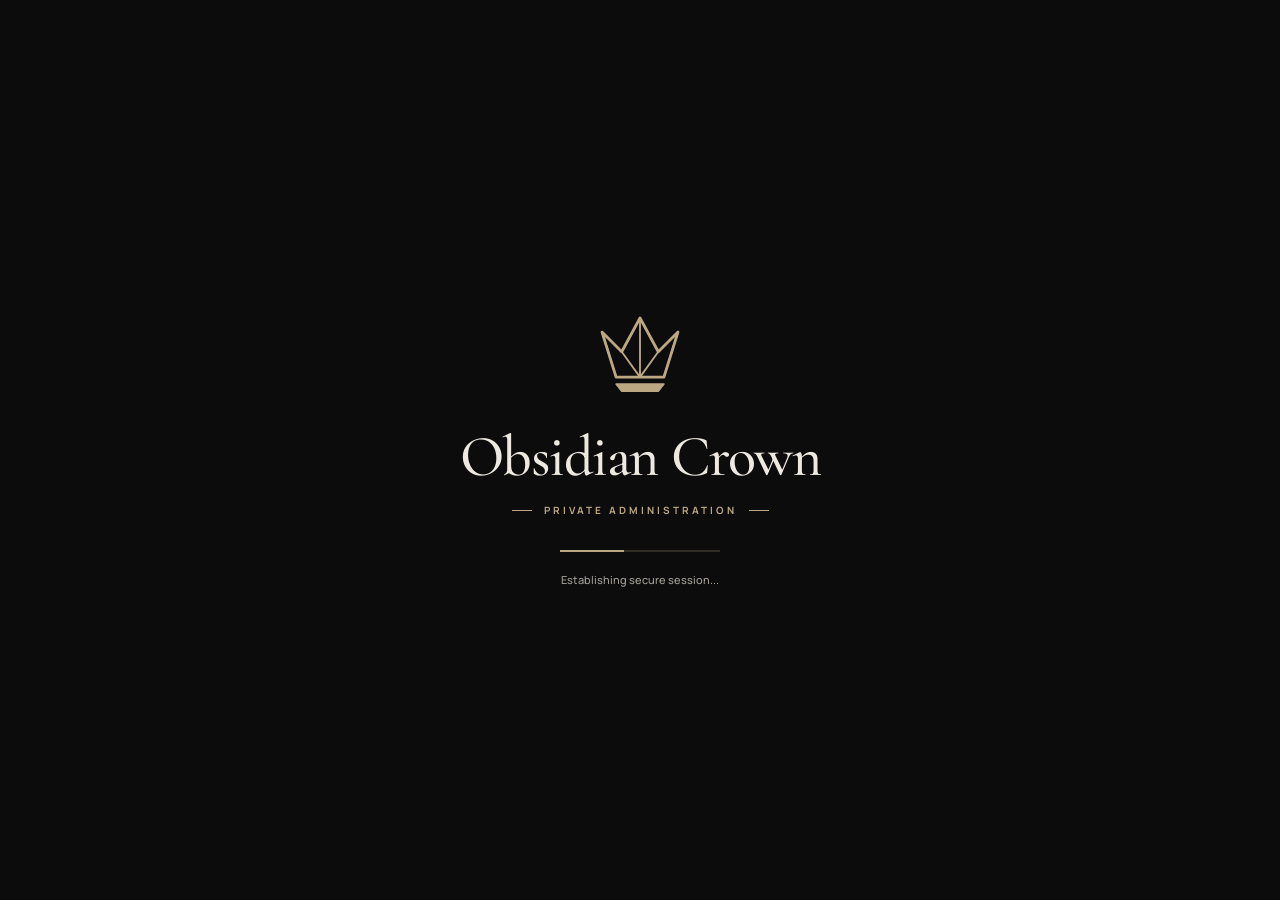
==== commit ada9285b: "Update index.html" ====
--- a/admin/index.html
+++ b/admin/index.html
@@ -1,4 +1,3 @@
-
 <!DOCTYPE html>
 <html lang="en">
 <head>
@@ -28,7 +27,24 @@
     <link href="https://fonts.googleapis.com/css2?family=Cormorant+Garamond:wght@400;500;600;700&family=Manrope:wght@400;500;600;700;800&display=swap"
           rel="stylesheet">
 
-    <link rel="stylesheet" href="/admin/admin.css">
+    <link rel="stylesheet" href="/admin/admin.css?v=1.0.2">
+
+    <style>
+        body { margin: 0; background: #0C0C0D; color: #EDE9E1; }
+        [hidden] { display: none !important; }
+        .svg-library { position: absolute; width: 0; height: 0; overflow: hidden; }
+        #loadingScreen:not([hidden]) { position: fixed; inset: 0; z-index: 1000; display: grid; place-items: center; padding: 24px; box-sizing: border-box; background: #0C0C0D; text-align: center; }
+        #loadingScreen .loading-content { display: flex; flex-direction: column; align-items: center; justify-content: center; width: 100%; max-width: 600px; margin: 0; }
+        #loadingScreen .loading-crown { display: block; width: 90px; height: 90px; margin: 0 0 24px; color: #BCA783; fill: none; }
+        #loadingScreen h1 { margin: 0; font: 500 clamp(40px, 6vw, 58px)/1.1 "Cormorant Garamond", Georgia, serif; color: #EDE9E1; }
+        #loadingScreen .eyebrow { display: flex; align-items: center; justify-content: center; gap: 12px; margin: 14px 0 0; color: #BCA783; font: 700 10px/1.5 "Manrope", Arial, sans-serif; letter-spacing: 3px; text-transform: uppercase; }
+        #loadingScreen .eyebrow::before, #loadingScreen .eyebrow::after { content: ""; display: block; width: 20px; height: 1px; background: #BCA783; }
+        #loadingScreen .loading-indicator { position: relative; width: 160px; height: 2px; margin: 32px auto 20px; overflow: hidden; background: #302C26; }
+        #loadingScreen .loading-indicator span { position: absolute; top: 0; left: 0; width: 40%; height: 100%; background: #BCA783; animation: oc-session-loading 1.8s ease-in-out infinite; }
+        #loadingMessage { margin: 0; color: #A39F97; font: 500 11px/1.5 "Manrope", Arial, sans-serif; }
+        @keyframes oc-session-loading { from { transform: translateX(-100%); } to { transform: translateX(250%); } }
+        @media (prefers-reduced-motion: reduce) { #loadingScreen .loading-indicator span { animation: none; left: 30%; } }
+    </style>
 
     <script src="/admin/admin.js" defer></script>
 </head>
@@ -41,10 +57,13 @@
          width="0"
          height="0">
 
-        <symbol id="icon-crown" viewBox="0 0 48 48">
-            <path d="M5 12L15 23L24 5L33 23L43 12L37 34H11Z"/>
-            <path d="M12 39H36M24 5V34M15 23L24 34L33 23"/>
-        </symbol>
+        <symbol id="icon-crown" viewBox="0 0 64 64">
+        <path d="M5 15L19 29L32 5L45 29L59 15L49 47H15Z"
+              fill="none" stroke="#BCA783" stroke-width="2"/>
+        <path d="M32 5V47M19 29L32 47L45 29M5 15L15 47M59 15L49 47"
+              fill="none" stroke="#BCA783" stroke-width="1.3"/>
+        <path d="M15 52H49L45 57H19Z" fill="#BCA783"/>
+    </symbol>
 
         <symbol id="icon-overview" viewBox="0 0 24 24">
             <rect x="3" y="3" width="7" height="7" rx="1"/>
@@ -191,7 +210,7 @@
             <h1>Obsidian Crown</h1>
 
             <p class="eyebrow">
-                Private Administration
+                PRIVATE ADMINISTRATION
             </p>
 
             <div class="loading-indicator">
--- a/admin/admin.css
+++ b/admin/admin.css
@@ -0,0 +1,2840 @@
+
+:root {
+    color-scheme: dark;
+
+    --background: #0C0C0D;
+    --sidebar: #101011;
+    --surface: #141414;
+    --surface-elevated: #1C1C1E;
+    --surface-hover: #222223;
+    --surface-active: #252119;
+
+    --gold: #BCA783;
+    --gold-light: #D9C7A6;
+    --gold-dark: #887455;
+    --gold-muted: rgba(188, 167, 131, 0.10);
+    --gold-border: rgba(188, 167, 131, 0.24);
+
+    --text: #EDE9E1;
+    --text-secondary: #B2AEA6;
+    --text-muted: #96938D;
+    --text-dim: #77746E;
+
+    --border: #29292B;
+    --border-gold: #302C26;
+
+    --success: #91B69A;
+    --success-background: rgba(145, 182, 154, 0.10);
+
+    --warning: #D6B477;
+    --warning-background: rgba(214, 180, 119, 0.10);
+
+    --danger: #D28D8D;
+    --danger-background: rgba(210, 141, 141, 0.10);
+
+    --info: #8FAED0;
+    --info-background: rgba(143, 174, 208, 0.10);
+
+    --purple: #B5A0D0;
+
+    --font-display: "Cormorant Garamond", Georgia, serif;
+    --font-interface: "Manrope", Arial, sans-serif;
+
+    --sidebar-width: 264px;
+    --topbar-height: 76px;
+
+    --radius-small: 4px;
+    --radius: 7px;
+    --radius-large: 12px;
+
+    --transition: 180ms ease;
+    --shadow: 0 16px 48px rgba(0, 0, 0, 0.18);
+}
+
+*,
+*::before,
+*::after {
+    box-sizing: border-box;
+}
+
+html {
+    min-height: 100%;
+    scroll-behavior: smooth;
+    scrollbar-color: #3B3832 var(--background);
+    scrollbar-width: thin;
+}
+
+body {
+    min-height: 100vh;
+    margin: 0;
+    background: var(--background);
+    color: var(--text);
+    font-family: var(--font-interface);
+    font-size: 13px;
+    font-weight: 500;
+    line-height: 1.65;
+    -webkit-font-smoothing: antialiased;
+}
+
+body.modal-open {
+    overflow: hidden;
+}
+
+[hidden] {
+    display: none !important;
+}
+
+::selection {
+    background: var(--gold);
+    color: var(--background);
+}
+
+::-webkit-scrollbar {
+    width: 7px;
+    height: 7px;
+}
+
+::-webkit-scrollbar-track {
+    background: var(--background);
+}
+
+::-webkit-scrollbar-thumb {
+    background: #3B3832;
+    border-radius: 8px;
+}
+
+::-webkit-scrollbar-thumb:hover {
+    background: var(--gold-dark);
+}
+
+button,
+input,
+textarea,
+select {
+    font: inherit;
+}
+
+button,
+a,
+input,
+textarea,
+select {
+    -webkit-tap-highlight-color: transparent;
+}
+
+button {
+    cursor: pointer;
+}
+
+button:disabled {
+    cursor: not-allowed;
+    opacity: 0.4;
+}
+
+a {
+    color: var(--gold-light);
+    text-decoration: none;
+}
+
+a:hover {
+    color: var(--text);
+}
+
+button:focus-visible,
+a:focus-visible,
+input:focus-visible,
+textarea:focus-visible,
+select:focus-visible {
+    outline: 2px solid var(--gold);
+    outline-offset: 3px;
+}
+
+h1,
+h2,
+h3,
+p {
+    margin: 0;
+}
+
+h1,
+h2,
+h3 {
+    font-family: var(--font-display);
+    font-weight: 600;
+    line-height: 1.15;
+}
+
+h1 {
+    font-size: clamp(38px, 4vw, 52px);
+    letter-spacing: -0.025em;
+}
+
+h2 {
+    font-size: 27px;
+    letter-spacing: -0.015em;
+}
+
+h3 {
+    font-size: 22px;
+}
+
+svg {
+    display: block;
+}
+
+.icon {
+    width: 19px;
+    height: 19px;
+    flex-shrink: 0;
+    fill: none;
+    stroke: currentColor;
+    stroke-width: 1.5;
+    stroke-linecap: round;
+    stroke-linejoin: round;
+}
+
+.svg-library {
+    position: absolute;
+    overflow: hidden;
+    pointer-events: none;
+}
+
+.eyebrow {
+    color: var(--gold);
+    font-size: 10px;
+    font-weight: 800;
+    letter-spacing: 0.19em;
+    line-height: 1.6;
+    text-transform: uppercase;
+}
+
+.full-width {
+    width: 100%;
+}
+
+.text-link {
+    color: var(--gold);
+    font-size: 12px;
+    font-weight: 700;
+}
+
+.text-link:hover {
+    color: var(--gold-light);
+    text-decoration: underline;
+    text-underline-offset: 4px;
+}
+
+.loading-screen,
+.fatal-error-screen {
+    position: fixed;
+    inset: 0;
+    z-index: 1000;
+    display: grid;
+    place-items: center;
+    padding: 30px;
+    background:
+        radial-gradient(
+            ellipse at 50% 40%,
+            rgba(188, 167, 131, 0.045),
+            transparent 55%
+        ),
+        var(--background);
+}
+
+.loading-content,
+.fatal-error-content {
+    width: 100%;
+    max-width: 440px;
+    text-align: center;
+}
+
+.loading-crown {
+    width: 82px;
+    height: 82px;
+    margin: 0 auto 25px;
+    color: var(--gold);
+    fill: none;
+    stroke: currentColor;
+    stroke-width: 1.1;
+    stroke-linejoin: round;
+}
+
+.loading-content h1 {
+    font-size: 48px;
+    color: var(--gold-light);
+}
+
+.loading-content .eyebrow {
+    margin-top: 9px;
+    color: var(--text-muted);
+}
+
+.loading-indicator {
+    position: relative;
+    width: 150px;
+    height: 2px;
+    margin: 35px auto 20px;
+    overflow: hidden;
+    background: var(--border-gold);
+}
+
+.loading-indicator span {
+    position: absolute;
+    top: 0;
+    left: -50%;
+    width: 50%;
+    height: 100%;
+    background: var(--gold);
+    animation: loading-progress 1.5s ease-in-out infinite;
+}
+
+#loadingMessage {
+    color: var(--text-muted);
+    font-size: 12px;
+}
+
+@keyframes loading-progress {
+    from {
+        transform: translateX(0);
+    }
+
+    to {
+        transform: translateX(300%);
+    }
+}
+
+.fatal-error-content > .icon {
+    width: 48px;
+    height: 48px;
+    margin: 0 auto 25px;
+    color: var(--gold);
+}
+
+.fatal-error-content h1 {
+    margin: 10px 0 18px;
+}
+
+.fatal-error-content > p:not(.eyebrow) {
+    color: var(--text-muted);
+}
+
+.fatal-error-content .button {
+    margin: 28px auto 16px;
+}
+
+.fatal-error-content .text-link {
+    display: block;
+}
+
+.admin-app {
+    min-height: 100vh;
+}
+
+.sidebar {
+    position: fixed;
+    inset: 0 auto 0 0;
+    z-index: 100;
+    display: flex;
+    flex-direction: column;
+    width: var(--sidebar-width);
+    height: 100dvh;
+    padding: 30px 20px 20px;
+    overflow-y: auto;
+    background: var(--sidebar);
+    border-right: 1px solid var(--border-gold);
+}
+
+.sidebar-brand {
+    display: flex;
+    align-items: center;
+    gap: 12px;
+    min-height: 55px;
+    padding: 0 5px;
+}
+
+.brand-crown {
+    width: 43px;
+    height: 43px;
+    flex-shrink: 0;
+    color: var(--gold);
+    fill: none;
+    stroke: currentColor;
+    stroke-width: 1.3;
+    stroke-linejoin: round;
+}
+
+.brand-text {
+    display: flex;
+    flex-direction: column;
+    min-width: 0;
+}
+
+.brand-name {
+    color: var(--gold-light);
+    font-family: var(--font-display);
+    font-size: 25px;
+    font-weight: 600;
+    line-height: 1.1;
+    white-space: nowrap;
+}
+
+.brand-subtitle {
+    margin-top: 6px;
+    color: var(--text-muted);
+    font-size: 8px;
+    font-weight: 800;
+    letter-spacing: 0.24em;
+    text-transform: uppercase;
+}
+
+.sidebar-divider {
+    height: 1px;
+    margin: 27px 0 25px;
+    background: var(--border-gold);
+}
+
+.workspace-label {
+    padding: 0 12px;
+    margin-bottom: 10px;
+    color: var(--text-dim);
+    font-size: 9px;
+    font-weight: 800;
+    letter-spacing: 0.15em;
+    text-transform: uppercase;
+}
+
+.sidebar-navigation {
+    display: flex;
+    flex-direction: column;
+    gap: 5px;
+}
+
+.nav-item {
+    position: relative;
+    display: flex;
+    align-items: center;
+    gap: 12px;
+    width: 100%;
+    min-height: 45px;
+    padding: 11px 12px;
+    border: 1px solid transparent;
+    border-radius: var(--radius-small);
+    background: transparent;
+    color: var(--text-muted);
+    font-size: 12px;
+    font-weight: 700;
+    text-align: left;
+    transition:
+        color var(--transition),
+        background var(--transition),
+        border-color var(--transition);
+}
+
+.nav-item .icon {
+    width: 18px;
+    height: 18px;
+}
+
+.nav-item:hover {
+    background: var(--surface-hover);
+    color: var(--text);
+}
+
+.nav-item.active {
+    background: var(--gold-muted);
+    border-color: var(--gold-border);
+    color: var(--gold-light);
+}
+
+.nav-item.active::before {
+    position: absolute;
+    top: 10px;
+    bottom: 10px;
+    left: -1px;
+    width: 2px;
+    border-radius: 2px;
+    background: var(--gold);
+    content: "";
+}
+
+.nav-item > span:not(.nav-count) {
+    flex: 1;
+}
+
+.nav-count {
+    display: grid;
+    place-items: center;
+    min-width: 21px;
+    height: 21px;
+    padding: 0 5px;
+    border: 1px solid var(--gold-border);
+    border-radius: 4px;
+    background: var(--gold-muted);
+    color: var(--gold-light);
+    font-size: 10px;
+}
+
+.navigation-divider {
+    height: 1px;
+    margin: 20px 0 16px;
+    background: var(--border);
+}
+
+.sidebar-bottom {
+    margin-top: auto;
+    padding-top: 35px;
+}
+
+.sidebar-security {
+    display: flex;
+    align-items: center;
+    gap: 8px;
+    padding: 0 8px 18px;
+    color: var(--text-muted);
+    font-size: 10px;
+}
+
+.connection-dot,
+.status-dot {
+    display: inline-block;
+    width: 6px;
+    height: 6px;
+    flex-shrink: 0;
+    border-radius: 50%;
+    background: currentColor;
+}
+
+.connection-dot {
+    color: var(--success);
+    box-shadow: 0 0 8px rgba(145, 182, 154, 0.25);
+}
+
+.administrator-profile {
+    display: flex;
+    align-items: center;
+    gap: 11px;
+    padding: 17px 7px;
+    border-top: 1px solid var(--border-gold);
+    border-bottom: 1px solid var(--border-gold);
+}
+
+.administrator-avatar {
+    display: grid;
+    place-items: center;
+    width: 37px;
+    height: 37px;
+    flex-shrink: 0;
+    border: 1px solid var(--gold-border);
+    border-radius: var(--radius-small);
+    background: var(--gold-muted);
+    color: var(--gold-light);
+    font-family: var(--font-display);
+    font-size: 23px;
+}
+
+.administrator-details {
+    display: flex;
+    flex: 1;
+    flex-direction: column;
+    min-width: 0;
+}
+
+#administratorName {
+    overflow: hidden;
+    color: var(--text);
+    font-size: 12px;
+    font-weight: 800;
+    text-overflow: ellipsis;
+    white-space: nowrap;
+}
+
+#administratorEmail {
+    overflow: hidden;
+    color: var(--text-muted);
+    font-size: 10px;
+    text-overflow: ellipsis;
+    white-space: nowrap;
+}
+
+.logout-button {
+    margin-top: 10px;
+}
+
+.logout-button:hover {
+    background: var(--danger-background);
+    color: var(--danger);
+}
+
+.sidebar-copyright {
+    margin-top: 18px;
+    padding: 0 10px;
+    color: var(--text-dim);
+    font-size: 9px;
+    letter-spacing: 0.04em;
+}
+
+.workspace {
+    display: flex;
+    flex-direction: column;
+    min-height: 100vh;
+    margin-left: var(--sidebar-width);
+}
+
+.topbar {
+    position: sticky;
+    top: 0;
+    z-index: 50;
+    display: flex;
+    align-items: center;
+    justify-content: space-between;
+    min-height: var(--topbar-height);
+    padding: 0 36px;
+    border-bottom: 1px solid var(--border-gold);
+    background: rgba(12, 12, 13, 0.96);
+    backdrop-filter: blur(16px);
+}
+
+.topbar-left,
+.topbar-right {
+    display: flex;
+    align-items: center;
+    gap: 15px;
+}
+
+.breadcrumb {
+    display: flex;
+    align-items: center;
+    gap: 10px;
+    color: var(--text-muted);
+    font-size: 12px;
+}
+
+.breadcrumb .icon {
+    width: 13px;
+    height: 13px;
+    color: var(--text-dim);
+}
+
+#breadcrumbCurrent {
+    color: var(--gold-light);
+    font-weight: 700;
+}
+
+.mobile-menu-button {
+    display: none !important;
+}
+
+.sidebar-overlay {
+    position: fixed;
+    inset: 0;
+    z-index: 90;
+    background: rgba(0, 0, 0, 0.7);
+    backdrop-filter: blur(3px);
+}
+
+.main-content {
+    flex: 1;
+    width: 100%;
+    max-width: 1800px;
+    margin: 0 auto;
+    padding: 38px 36px 50px;
+}
+
+.page-view {
+    animation: page-enter 220ms ease both;
+}
+
+@keyframes page-enter {
+    from {
+        opacity: 0;
+        transform: translateY(5px);
+    }
+
+    to {
+        opacity: 1;
+        transform: translateY(0);
+    }
+}
+
+.page-heading {
+    display: flex;
+    align-items: flex-end;
+    justify-content: space-between;
+    gap: 24px;
+    margin-bottom: 32px;
+}
+
+.page-heading h1 {
+    margin: 7px 0 8px;
+}
+
+.page-description {
+    max-width: 650px;
+    color: var(--text-muted);
+    font-size: 12px;
+    line-height: 1.8;
+}
+
+.page-heading-actions {
+    display: flex;
+    align-items: center;
+    flex-shrink: 0;
+    gap: 14px;
+}
+
+.last-updated {
+    color: var(--text-dim);
+    font-size: 10px;
+}
+
+.button {
+    display: inline-flex;
+    align-items: center;
+    justify-content: center;
+    gap: 9px;
+    min-height: 40px;
+    padding: 10px 17px;
+    border: 1px solid transparent;
+    border-radius: var(--radius-small);
+    font-size: 11px;
+    font-weight: 800;
+    line-height: 1.5;
+    text-align: center;
+    transition:
+        background var(--transition),
+        color var(--transition),
+        border-color var(--transition),
+        transform var(--transition);
+}
+
+.button .icon {
+    width: 15px;
+    height: 15px;
+}
+
+.button:not(:disabled):active {
+    transform: translateY(1px);
+}
+
+.button-primary {
+    border-color: var(--gold);
+    background: var(--gold);
+    color: #14110D;
+}
+
+.button-primary:not(:disabled):hover {
+    border-color: var(--gold-light);
+    background: var(--gold-light);
+    color: #14110D;
+}
+
+.button-secondary {
+    border-color: var(--border-gold);
+    background: transparent;
+    color: var(--gold-light);
+}
+
+.button-secondary:not(:disabled):hover {
+    border-color: var(--gold);
+    background: var(--gold-muted);
+    color: var(--gold-light);
+}
+
+.button-text {
+    min-height: 32px;
+    padding: 6px 4px;
+    background: transparent;
+    color: var(--gold);
+}
+
+.button-text:not(:disabled):hover {
+    color: var(--gold-light);
+}
+
+.button-danger {
+    border-color: rgba(210, 141, 141, 0.3);
+    background: var(--danger-background);
+    color: var(--danger);
+}
+
+.button-danger:not(:disabled):hover {
+    background: rgba(210, 141, 141, 0.18);
+}
+
+.icon-button {
+    display: inline-flex;
+    align-items: center;
+    justify-content: center;
+    width: 36px;
+    height: 36px;
+    flex-shrink: 0;
+    padding: 0;
+    border: 1px solid var(--border);
+    border-radius: var(--radius-small);
+    background: transparent;
+    color: var(--text-muted);
+    transition:
+        background var(--transition),
+        color var(--transition),
+        border-color var(--transition);
+}
+
+.icon-button:not(:disabled):hover {
+    border-color: var(--gold-border);
+    background: var(--gold-muted);
+    color: var(--gold-light);
+}
+
+.icon-button .icon {
+    width: 17px;
+    height: 17px;
+}
+
+.icon-button.danger:hover {
+    border-color: rgba(210, 141, 141, 0.3);
+    background: var(--danger-background);
+    color: var(--danger);
+}
+
+.statistics-grid {
+    display: grid;
+    grid-template-columns: repeat(4, minmax(0, 1fr));
+    gap: 18px;
+    margin-bottom: 24px;
+}
+
+.stat-card {
+    position: relative;
+    display: flex;
+    flex-direction: column;
+    min-width: 0;
+    min-height: 155px;
+    padding: 21px 23px;
+    overflow: hidden;
+    border: 1px solid var(--border);
+    border-radius: var(--radius);
+    background: var(--surface);
+    transition: border-color var(--transition);
+}
+
+.stat-card:hover {
+    border-color: var(--gold-border);
+}
+
+.stat-card::after {
+    position: absolute;
+    right: 0;
+    bottom: 0;
+    left: 0;
+    height: 1px;
+    background: linear-gradient(
+        90deg,
+        transparent,
+        var(--gold-dark),
+        transparent
+    );
+    opacity: 0.45;
+    content: "";
+}
+
+.stat-card-header {
+    display: flex;
+    align-items: center;
+    justify-content: space-between;
+    gap: 10px;
+}
+
+.stat-card-header > span,
+.stat-card > span:first-child {
+    color: var(--text-secondary);
+    font-size: 11px;
+    font-weight: 700;
+}
+
+.stat-card-header .icon {
+    width: 18px;
+    height: 18px;
+    color: var(--gold);
+}
+
+.stat-value {
+    display: block;
+    margin: 10px 0 6px;
+    color: var(--text);
+    font-family: var(--font-display);
+    font-size: 49px;
+    font-weight: 500;
+    font-variant-numeric: lining-nums tabular-nums;
+    line-height: 1.1;
+}
+
+.stat-caption {
+    margin-top: auto;
+    color: var(--text-muted);
+    font-size: 10px;
+}
+
+.overview-grid {
+    display: grid;
+    grid-template-columns: minmax(0, 1.65fr) minmax(0, 1fr);
+    align-items: stretch;
+    gap: 22px;
+    margin-bottom: 22px;
+}
+
+.overview-grid:last-child {
+    margin-bottom: 0;
+}
+
+.panel {
+    min-width: 0;
+    padding: 25px;
+    border: 1px solid var(--border);
+    border-radius: var(--radius);
+    background: var(--surface);
+}
+
+.panel-heading {
+    display: flex;
+    align-items: flex-start;
+    justify-content: space-between;
+    gap: 15px;
+    margin-bottom: 23px;
+}
+
+.panel-heading h2 {
+    color: var(--text);
+}
+
+.panel-heading p {
+    margin-top: 5px;
+    color: var(--text-muted);
+    font-size: 11px;
+}
+
+.panel-heading > .icon {
+    color: var(--gold);
+}
+
+.panel-divider {
+    height: 1px;
+    margin: 24px 0;
+    background: var(--border);
+}
+
+.subtle-label {
+    flex-shrink: 0;
+    padding: 5px 9px;
+    border: 1px solid var(--border-gold);
+    border-radius: var(--radius-small);
+    color: var(--gold);
+    font-size: 9px;
+    font-weight: 800;
+    letter-spacing: 0.07em;
+    text-transform: uppercase;
+}
+
+.application-chart {
+    position: relative;
+    display: flex;
+    align-items: center;
+    justify-content: center;
+    width: 100%;
+    min-height: 230px;
+    overflow: hidden;
+}
+
+.application-chart svg,
+.chart-svg {
+    width: 100%;
+    height: auto;
+    overflow: visible;
+}
+
+.chart-grid-line {
+    stroke: var(--border);
+    stroke-width: 1;
+    stroke-dasharray: 4 5;
+}
+
+.chart-axis-label,
+.chart-label {
+    fill: var(--text-muted);
+    font-family: var(--font-interface);
+    font-size: 10px;
+}
+
+.chart-line {
+    fill: none;
+    stroke: var(--gold);
+    stroke-width: 2;
+    stroke-linecap: round;
+    stroke-linejoin: round;
+}
+
+.chart-area {
+    fill: var(--gold);
+    opacity: 0.06;
+}
+
+.chart-point {
+    fill: var(--gold-light);
+    stroke: var(--surface);
+    stroke-width: 2;
+}
+
+.chart-summary {
+    display: grid;
+    grid-template-columns: repeat(3, minmax(0, 1fr));
+    gap: 14px;
+    margin-top: 20px;
+    padding-top: 20px;
+    border-top: 1px solid var(--border);
+}
+
+.chart-summary > div {
+    display: flex;
+    flex-direction: column;
+    gap: 4px;
+}
+
+.chart-summary > div + div {
+    padding-left: 16px;
+    border-left: 1px solid var(--border);
+}
+
+.chart-summary span {
+    color: var(--text-muted);
+    font-size: 10px;
+}
+
+.chart-summary strong {
+    color: var(--text);
+    font-size: 21px;
+    font-weight: 600;
+    font-variant-numeric: tabular-nums;
+}
+
+.status-distribution,
+.discipline-distribution {
+    display: flex;
+    flex-direction: column;
+    gap: 18px;
+}
+
+.distribution-row {
+    display: flex;
+    flex-direction: column;
+    gap: 8px;
+}
+
+.distribution-header,
+.distribution-label {
+    display: flex;
+    align-items: center;
+    justify-content: space-between;
+    gap: 10px;
+    color: var(--text-secondary);
+    font-size: 11px;
+}
+
+.distribution-name {
+    display: flex;
+    align-items: center;
+    gap: 8px;
+}
+
+.distribution-value {
+    color: var(--text);
+    font-size: 11px;
+    font-weight: 700;
+    font-variant-numeric: tabular-nums;
+}
+
+.distribution-track,
+.progress-track,
+.progress-bar {
+    height: 5px;
+    overflow: hidden;
+    border-radius: 2px;
+    background: #262627;
+}
+
+.distribution-fill,
+.progress-fill,
+.progress-bar-fill {
+    height: 100%;
+    border-radius: 2px;
+    background: var(--gold);
+    transition: width 350ms ease;
+}
+
+.status-pill {
+    display: inline-flex;
+    align-items: center;
+    justify-content: center;
+    gap: 7px;
+    width: fit-content;
+    min-height: 25px;
+    padding: 4px 9px;
+    border: 1px solid var(--border);
+    border-radius: var(--radius-small);
+    background: var(--surface-elevated);
+    color: var(--text-secondary);
+    font-size: 10px;
+    font-weight: 700;
+    line-height: 1.5;
+    white-space: nowrap;
+}
+
+.status-pending,
+.status-closed {
+    border-color: rgba(214, 180, 119, 0.20);
+    background: var(--warning-background);
+    color: var(--warning);
+}
+
+.status-under_review,
+.status-under-review {
+    border-color: rgba(143, 174, 208, 0.22);
+    background: var(--info-background);
+    color: var(--info);
+}
+
+.status-shortlisted {
+    border-color: var(--gold-border);
+    background: var(--gold-muted);
+    color: var(--gold-light);
+}
+
+.status-interview {
+    border-color: rgba(181, 160, 208, 0.22);
+    background: rgba(181, 160, 208, 0.09);
+    color: var(--purple);
+}
+
+.status-accepted,
+.status-open {
+    border-color: rgba(145, 182, 154, 0.22);
+    background: var(--success-background);
+    color: var(--success);
+}
+
+.status-declined {
+    border-color: rgba(210, 141, 141, 0.22);
+    background: var(--danger-background);
+    color: var(--danger);
+}
+
+.status-withdrawn {
+    border-color: #39393B;
+    background: #222223;
+    color: #A09E99;
+}
+
+.table-container {
+    width: 100%;
+    overflow-x: auto;
+    scrollbar-width: thin;
+}
+
+.data-table {
+    width: 100%;
+    border-collapse: collapse;
+    text-align: left;
+    white-space: nowrap;
+}
+
+.data-table th {
+    padding: 12px 14px;
+    border-top: 1px solid var(--border);
+    border-bottom: 1px solid var(--border);
+    background: #171718;
+    color: var(--text-muted);
+    font-size: 9px;
+    font-weight: 800;
+    letter-spacing: 0.07em;
+    text-transform: uppercase;
+}
+
+.data-table td {
+    padding: 16px 14px;
+    border-bottom: 1px solid var(--border);
+    color: var(--text-secondary);
+    font-size: 11px;
+    vertical-align: middle;
+}
+
+.data-table tbody tr:last-child td {
+    border-bottom: 0;
+}
+
+.data-table tbody tr {
+    transition: background var(--transition);
+}
+
+.data-table tbody tr:hover {
+    background: rgba(255, 255, 255, 0.018);
+}
+
+.data-table th:first-child,
+.data-table td:first-child {
+    padding-left: 12px;
+}
+
+.data-table td:last-child {
+    text-align: right;
+}
+
+.data-table td[colspan] {
+    padding: 35px 15px;
+    color: var(--text-muted);
+    text-align: center;
+}
+
+.table-applicant,
+.applicant-cell,
+.table-user {
+    display: flex;
+    align-items: center;
+    gap: 11px;
+}
+
+.table-avatar {
+    display: grid;
+    place-items: center;
+    width: 34px;
+    height: 34px;
+    flex-shrink: 0;
+    border: 1px solid var(--gold-border);
+    border-radius: var(--radius-small);
+    background: var(--gold-muted);
+    color: var(--gold-light);
+    font-family: var(--font-display);
+    font-size: 19px;
+}
+
+.table-applicant-details,
+.table-user-details {
+    display: flex;
+    flex-direction: column;
+    gap: 3px;
+}
+
+.table-primary,
+.table-name,
+.applicant-cell strong {
+    color: var(--text);
+    font-size: 12px;
+    font-weight: 700;
+}
+
+.table-secondary,
+.table-subtitle,
+.applicant-cell small {
+    color: var(--text-muted);
+    font-size: 10px;
+}
+
+.table-action {
+    color: var(--gold);
+}
+
+.recruitment-panel h3 {
+    margin-bottom: 10px;
+    color: var(--gold-light);
+    font-size: 25px;
+}
+
+.recruitment-message {
+    overflow-wrap: anywhere;
+    color: var(--text-muted);
+    font-size: 12px;
+    line-height: 1.9;
+    white-space: pre-wrap;
+}
+
+.system-health {
+    display: flex;
+    flex-direction: column;
+    gap: 15px;
+    margin-bottom: 25px;
+}
+
+.health-row {
+    display: flex;
+    align-items: center;
+    gap: 10px;
+}
+
+.health-row .icon {
+    width: 16px;
+    height: 16px;
+    color: var(--gold);
+}
+
+.health-row > span {
+    flex: 1;
+    color: var(--text-muted);
+    font-size: 11px;
+}
+
+.health-row strong {
+    color: var(--text-secondary);
+    font-size: 10px;
+    font-weight: 700;
+    text-align: right;
+    text-transform: capitalize;
+}
+
+.health-row strong.healthy,
+.health-row strong.success,
+.text-success {
+    color: var(--success);
+}
+
+.health-row strong.warning,
+.text-warning {
+    color: var(--warning);
+}
+
+.health-row strong.error,
+.text-danger {
+    color: var(--danger);
+}
+
+.text-muted {
+    color: var(--text-muted);
+}
+
+.performance-grid {
+    display: grid;
+    grid-template-columns: repeat(2, minmax(0, 1fr));
+    gap: 12px;
+}
+
+.performance-item {
+    display: flex;
+    flex-direction: column;
+    gap: 10px;
+    padding: 18px;
+    border: 1px solid var(--border);
+    border-radius: var(--radius-small);
+    background: #111112;
+}
+
+.performance-item span {
+    color: var(--text-muted);
+    font-size: 10px;
+}
+
+.performance-item strong {
+    color: var(--gold-light);
+    font-family: var(--font-display);
+    font-size: 34px;
+    font-weight: 500;
+    line-height: 1;
+}
+
+.filter-toolbar {
+    display: flex;
+    align-items: center;
+    flex-wrap: wrap;
+    gap: 10px;
+    margin-bottom: 22px;
+}
+
+.search-field {
+    position: relative;
+    flex: 1 1 220px;
+    min-width: 180px;
+}
+
+.search-field > .icon {
+    position: absolute;
+    top: 50%;
+    left: 13px;
+    width: 16px;
+    height: 16px;
+    color: var(--text-muted);
+    pointer-events: none;
+    transform: translateY(-50%);
+}
+
+.search-field input {
+    width: 100%;
+    padding-left: 39px;
+}
+
+input:not([type="checkbox"]),
+textarea,
+select {
+    min-height: 41px;
+    padding: 10px 13px;
+    border: 1px solid var(--border);
+    border-radius: var(--radius-small);
+    background: #101011;
+    color: var(--text);
+    font-size: 12px;
+    transition:
+        border-color var(--transition),
+        background var(--transition);
+}
+
+input:not([type="checkbox"]):hover,
+textarea:hover,
+select:hover {
+    border-color: #48433B;
+}
+
+input:not([type="checkbox"]):focus,
+textarea:focus,
+select:focus {
+    outline: none;
+    border-color: var(--gold);
+    background: #121212;
+    box-shadow: 0 0 0 3px var(--gold-muted);
+}
+
+input::placeholder,
+textarea::placeholder {
+    color: var(--text-dim);
+}
+
+input:disabled,
+textarea:disabled,
+select:disabled {
+    opacity: 0.5;
+    cursor: not-allowed;
+}
+
+select {
+    max-width: 100%;
+    padding-right: 32px;
+    appearance: none;
+    background-image: url("data:image/svg+xml,%3Csvg xmlns='http://www.w3.org/2000/svg' width='12' height='12' viewBox='0 0 12 12'%3E%3Cpath d='M2 4L6 8L10 4' fill='none' stroke='%23BCA783' stroke-width='1.3'/%3E%3C/svg%3E");
+    background-repeat: no-repeat;
+    background-position: right 12px center;
+    cursor: pointer;
+}
+
+select option {
+    background: #171718;
+    color: var(--text);
+}
+
+textarea {
+    display: block;
+    width: 100%;
+    min-height: 100px;
+    resize: vertical;
+    line-height: 1.8;
+}
+
+.filter-toolbar select {
+    flex: 0 1 auto;
+    min-width: 130px;
+}
+
+.form-field {
+    display: flex;
+    flex-direction: column;
+    gap: 9px;
+    margin-bottom: 23px;
+}
+
+.form-field:last-child {
+    margin-bottom: 0;
+}
+
+label:not(.switch) {
+    display: block;
+    margin-bottom: 8px;
+    color: var(--text-secondary);
+    font-size: 11px;
+    font-weight: 700;
+}
+
+.form-field label {
+    margin-bottom: 0;
+}
+
+.form-field input,
+.form-field select {
+    width: 100%;
+}
+
+.form-footer {
+    display: flex;
+    align-items: center;
+    justify-content: flex-end;
+    flex-wrap: wrap;
+    gap: 12px;
+    margin-top: 17px;
+}
+
+.character-count {
+    margin-right: auto;
+    color: var(--text-muted);
+    font-size: 10px;
+    font-variant-numeric: tabular-nums;
+}
+
+.form-field > .character-count {
+    align-self: flex-end;
+    margin-right: 0;
+}
+
+.form-help {
+    color: var(--text-muted);
+    font-size: 11px;
+    line-height: 1.8;
+}
+
+.pagination {
+    display: flex;
+    align-items: center;
+    justify-content: space-between;
+    gap: 15px;
+    margin-top: 20px;
+    padding-top: 18px;
+    border-top: 1px solid var(--border);
+    color: var(--text-muted);
+    font-size: 11px;
+}
+
+.pagination-controls {
+    display: flex;
+    align-items: center;
+    gap: 12px;
+}
+
+.pagination-controls > span {
+    min-width: 25px;
+    color: var(--gold-light);
+    font-size: 12px;
+    font-weight: 700;
+    text-align: center;
+}
+
+.pagination-controls .icon-button {
+    width: 31px;
+    height: 31px;
+}
+
+.back-button {
+    margin-bottom: 20px;
+}
+
+.applicant-heading {
+    align-items: center;
+}
+
+.applicant-identity {
+    display: flex;
+    align-items: center;
+    gap: 21px;
+    min-width: 0;
+}
+
+.applicant-identity > div:last-child {
+    min-width: 0;
+}
+
+.applicant-identity h1 {
+    overflow-wrap: anywhere;
+    font-size: clamp(30px, 3.5vw, 45px);
+}
+
+.applicant-avatar {
+    display: grid;
+    place-items: center;
+    width: 82px;
+    height: 82px;
+    flex-shrink: 0;
+    border: 1px solid var(--gold-border);
+    border-radius: var(--radius);
+    background: var(--gold-muted);
+    color: var(--gold-light);
+    font-family: var(--font-display);
+    font-size: 42px;
+}
+
+.applicant-avatar .icon {
+    width: 35px;
+    height: 35px;
+    stroke-width: 1.2;
+}
+
+.applicant-profile-grid {
+    display: grid;
+    grid-template-columns: minmax(0, 1.6fr) minmax(0, 1fr);
+    align-items: start;
+    gap: 22px;
+}
+
+.profile-main-column,
+.profile-side-column,
+.settings-main-column,
+.settings-side-column {
+    display: flex;
+    flex-direction: column;
+    min-width: 0;
+    gap: 22px;
+}
+
+.detail-grid {
+    display: grid;
+    grid-template-columns: repeat(2, minmax(0, 1fr));
+    gap: 24px 20px;
+    margin: 0;
+}
+
+.detail-grid > div {
+    min-width: 0;
+    padding-bottom: 17px;
+    border-bottom: 1px solid var(--border);
+}
+
+.detail-grid dt,
+.detail-list dt {
+    margin-bottom: 6px;
+    color: var(--text-muted);
+    font-size: 10px;
+    font-weight: 700;
+}
+
+.detail-grid dd,
+.detail-list dd {
+    margin: 0;
+    overflow-wrap: anywhere;
+    color: var(--text);
+    font-size: 12px;
+    font-weight: 600;
+}
+
+.detail-list {
+    display: flex;
+    flex-direction: column;
+    gap: 15px;
+    margin: 0 0 20px;
+}
+
+.detail-list > div {
+    padding-bottom: 14px;
+    border-bottom: 1px solid var(--border);
+}
+
+.detail-list > div:last-child {
+    padding-bottom: 0;
+    border-bottom: 0;
+}
+
+.portfolio-url {
+    margin-bottom: 18px;
+    overflow-wrap: anywhere;
+    color: var(--gold);
+    font-size: 12px;
+}
+
+.application-introduction {
+    overflow-wrap: anywhere;
+    color: var(--text-secondary);
+    font-size: 13px;
+    line-height: 1.95;
+    white-space: pre-wrap;
+}
+
+.applicant-pipeline {
+    display: flex;
+    flex-direction: column;
+    gap: 7px;
+}
+
+.pipeline-step {
+    display: flex;
+    align-items: center;
+    gap: 12px;
+    min-height: 44px;
+    padding: 10px 12px;
+    border: 1px solid transparent;
+    border-radius: var(--radius-small);
+    color: var(--text-muted);
+    font-size: 12px;
+}
+
+.pipeline-step.current,
+.pipeline-step.active {
+    border-color: var(--gold-border);
+    background: var(--gold-muted);
+    color: var(--gold-light);
+}
+
+.pipeline-step.completed {
+    color: var(--success);
+}
+
+.pipeline-step .icon {
+    width: 16px;
+    height: 16px;
+}
+
+.pipeline-dot {
+    display: grid;
+    place-items: center;
+    width: 23px;
+    height: 23px;
+    flex-shrink: 0;
+    border: 1px solid var(--border);
+    border-radius: 50%;
+    color: var(--text-muted);
+    font-size: 10px;
+}
+
+.pipeline-step.current .pipeline-dot,
+.pipeline-step.active .pipeline-dot {
+    border-color: var(--gold);
+    background: var(--gold);
+    color: var(--background);
+}
+
+.history-timeline {
+    position: relative;
+    display: flex;
+    flex-direction: column;
+    gap: 0;
+}
+
+.history-item {
+    position: relative;
+    display: flex;
+    align-items: flex-start;
+    gap: 13px;
+    padding-bottom: 24px;
+}
+
+.history-item:last-child {
+    padding-bottom: 0;
+}
+
+.history-item:not(:last-child)::before {
+    position: absolute;
+    top: 19px;
+    bottom: 0;
+    left: 9px;
+    width: 1px;
+    background: var(--border-gold);
+    content: "";
+}
+
+.history-marker,
+.history-dot {
+    position: relative;
+    z-index: 1;
+    display: grid;
+    place-items: center;
+    width: 19px;
+    height: 19px;
+    flex-shrink: 0;
+    border: 1px solid var(--gold-border);
+    border-radius: 50%;
+    background: var(--surface);
+    color: var(--gold);
+}
+
+.history-marker .icon {
+    width: 11px;
+    height: 11px;
+}
+
+.history-content {
+    flex: 1;
+    min-width: 0;
+}
+
+.history-title {
+    color: var(--text);
+    font-size: 12px;
+    font-weight: 700;
+}
+
+.history-meta,
+.history-date {
+    margin-top: 5px;
+    overflow-wrap: anywhere;
+    color: var(--text-muted);
+    font-size: 10px;
+}
+
+.history-notes {
+    margin-top: 9px;
+    overflow-wrap: anywhere;
+    color: var(--text-secondary);
+    font-size: 11px;
+    line-height: 1.8;
+    white-space: pre-wrap;
+}
+
+.notes-list {
+    display: flex;
+    flex-direction: column;
+    gap: 13px;
+}
+
+.note-card,
+.note-item {
+    padding: 17px;
+    border: 1px solid var(--border);
+    border-radius: var(--radius-small);
+    background: #111112;
+}
+
+.note-header {
+    display: flex;
+    align-items: flex-start;
+    justify-content: space-between;
+    gap: 12px;
+    margin-bottom: 12px;
+}
+
+.note-author {
+    overflow-wrap: anywhere;
+    color: var(--gold-light);
+    font-size: 11px;
+    font-weight: 800;
+}
+
+.note-date,
+.note-meta {
+    margin-top: 3px;
+    color: var(--text-muted);
+    font-size: 10px;
+}
+
+.note-actions {
+    display: flex;
+    align-items: center;
+    flex-shrink: 0;
+    gap: 5px;
+}
+
+.note-actions .icon-button {
+    width: 28px;
+    height: 28px;
+}
+
+.note-actions .icon {
+    width: 13px;
+    height: 13px;
+}
+
+.note-content,
+.note-text,
+.note-body {
+    overflow-wrap: anywhere;
+    color: var(--text-secondary);
+    font-size: 12px;
+    line-height: 1.9;
+    white-space: pre-wrap;
+}
+
+#loadMoreNotes {
+    width: 100%;
+    margin-top: 15px;
+}
+
+.interview-statistics {
+    grid-template-columns: repeat(4, minmax(0, 1fr));
+}
+
+.interview-statistics .stat-card {
+    grid-column: span 2;
+}
+
+.settings-grid {
+    display: grid;
+    grid-template-columns: minmax(0, 1.5fr) minmax(0, 1fr);
+    align-items: start;
+    gap: 22px;
+}
+
+.setting-toggle-row {
+    display: flex;
+    align-items: center;
+    justify-content: space-between;
+    gap: 25px;
+}
+
+.setting-toggle-row strong {
+    color: var(--text);
+    font-size: 13px;
+    font-weight: 700;
+}
+
+.setting-toggle-row p {
+    max-width: 390px;
+    margin-top: 6px;
+    color: var(--text-muted);
+    font-size: 11px;
+    line-height: 1.8;
+}
+
+.switch {
+    position: relative;
+    display: inline-block;
+    width: 45px;
+    height: 24px;
+    flex-shrink: 0;
+    cursor: pointer;
+}
+
+.switch input {
+    position: absolute;
+    width: 1px;
+    height: 1px;
+    opacity: 0;
+}
+
+.switch-track {
+    position: absolute;
+    inset: 0;
+    border: 1px solid #3B3B3D;
+    border-radius: 20px;
+    background: #262627;
+    transition:
+        background var(--transition),
+        border-color var(--transition);
+}
+
+.switch-track::before {
+    position: absolute;
+    top: 3px;
+    left: 3px;
+    width: 16px;
+    height: 16px;
+    border-radius: 50%;
+    background: #99958D;
+    transition:
+        transform var(--transition),
+        background var(--transition);
+    content: "";
+}
+
+.switch input:checked + .switch-track {
+    border-color: var(--gold);
+    background: var(--gold);
+}
+
+.switch input:checked + .switch-track::before {
+    transform: translateX(21px);
+    background: #17130D;
+}
+
+.switch input:focus-visible + .switch-track {
+    outline: 2px solid var(--gold);
+    outline-offset: 4px;
+}
+
+.switch input:disabled + .switch-track {
+    opacity: 0.4;
+    cursor: not-allowed;
+}
+
+#recruitmentOpeningWarning {
+    margin-top: 23px;
+}
+
+.careers-preview {
+    display: flex;
+    flex-direction: column;
+    align-items: center;
+    padding: 35px 24px;
+    border: 1px solid var(--gold-border);
+    border-radius: var(--radius-small);
+    background:
+        radial-gradient(
+            ellipse at top,
+            rgba(188, 167, 131, 0.06),
+            transparent 70%
+        ),
+        #101011;
+    text-align: center;
+}
+
+.preview-crown {
+    width: 54px;
+    height: 54px;
+    margin-bottom: 17px;
+    color: var(--gold);
+    fill: none;
+    stroke: currentColor;
+    stroke-width: 1.2;
+    stroke-linejoin: round;
+}
+
+.careers-preview .eyebrow {
+    margin-bottom: 13px;
+    font-size: 9px;
+}
+
+.careers-preview h3 {
+    max-width: 100%;
+    margin-bottom: 15px;
+    overflow-wrap: anywhere;
+    color: var(--gold-light);
+    font-size: 33px;
+}
+
+.careers-preview p {
+    max-width: 100%;
+    overflow-wrap: anywhere;
+    color: var(--text-secondary);
+    font-size: 12px;
+    line-height: 1.9;
+    white-space: pre-wrap;
+}
+
+.careers-preview .status-pill {
+    margin-top: 23px;
+}
+
+.settings-metadata {
+    display: flex;
+    flex-direction: column;
+    gap: 15px;
+}
+
+.metadata-item,
+.metadata-row {
+    padding-bottom: 15px;
+    border-bottom: 1px solid var(--border);
+}
+
+.metadata-item:last-child,
+.metadata-row:last-child {
+    padding-bottom: 0;
+    border-bottom: 0;
+}
+
+.metadata-key,
+.metadata-title {
+    color: var(--text-secondary);
+    font-size: 11px;
+    font-weight: 700;
+}
+
+.metadata-value,
+.metadata-date,
+.metadata-author {
+    margin-top: 5px;
+    overflow-wrap: anywhere;
+    color: var(--text-muted);
+    font-size: 10px;
+}
+
+.audit-json {
+    max-height: 350px;
+    margin: 15px 0 0;
+    padding: 16px;
+    overflow: auto;
+    border: 1px solid var(--border);
+    border-radius: var(--radius-small);
+    background: #101011;
+    color: var(--text-secondary);
+    font-family: Consolas, monospace;
+    font-size: 11px;
+    line-height: 1.8;
+    white-space: pre-wrap;
+    overflow-wrap: anywhere;
+}
+
+.alert {
+    display: flex;
+    align-items: flex-start;
+    gap: 12px;
+    padding: 15px 17px;
+    border: 1px solid var(--border);
+    border-radius: var(--radius-small);
+    font-size: 12px;
+    line-height: 1.8;
+}
+
+.alert > .icon {
+    width: 18px;
+    height: 18px;
+    margin-top: 2px;
+}
+
+.alert > span {
+    flex: 1;
+    overflow-wrap: anywhere;
+}
+
+.alert .icon-button {
+    width: 25px;
+    height: 25px;
+    border: 0;
+}
+
+.alert-error {
+    border-color: rgba(210, 141, 141, 0.25);
+    background: var(--danger-background);
+    color: var(--danger);
+}
+
+.alert-warning {
+    border-color: rgba(214, 180, 119, 0.25);
+    background: var(--warning-background);
+    color: var(--warning);
+}
+
+.alert-success {
+    border-color: rgba(145, 182, 154, 0.25);
+    background: var(--success-background);
+    color: var(--success);
+}
+
+#globalError {
+    margin-bottom: 24px;
+}
+
+.empty-state {
+    display: flex;
+    flex-direction: column;
+    align-items: center;
+    justify-content: center;
+    gap: 12px;
+    min-height: 100px;
+    padding: 25px 15px;
+    color: var(--text-muted);
+    font-size: 12px;
+    text-align: center;
+}
+
+.empty-state .icon {
+    width: 30px;
+    height: 30px;
+    color: var(--gold-dark);
+}
+
+.empty-state h3 {
+    color: var(--text-secondary);
+}
+
+.modal {
+    position: fixed;
+    width: calc(100% - 32px);
+    max-width: 560px;
+    max-height: calc(100dvh - 48px);
+    margin: auto;
+    padding: 0;
+    overflow-y: auto;
+    border: 1px solid var(--gold-border);
+    border-radius: var(--radius);
+    background: #151516;
+    color: var(--text);
+    box-shadow: 0 25px 100px rgba(0, 0, 0, 0.65);
+}
+
+.modal:not([open]) {
+    display: none;
+}
+
+.modal[open] {
+    animation: modal-enter 200ms ease both;
+}
+
+.modal::backdrop {
+    background: rgba(0, 0, 0, 0.76);
+    backdrop-filter: blur(5px);
+}
+
+.modal-small {
+    max-width: 440px;
+}
+
+@keyframes modal-enter {
+    from {
+        opacity: 0;
+        transform: translateY(8px) scale(0.99);
+    }
+
+    to {
+        opacity: 1;
+        transform: translateY(0) scale(1);
+    }
+}
+
+.modal-heading {
+    display: flex;
+    align-items: flex-start;
+    justify-content: space-between;
+    gap: 20px;
+    padding: 25px 27px;
+    border-bottom: 1px solid var(--border-gold);
+}
+
+.modal-heading h2 {
+    margin-top: 7px;
+    font-size: 31px;
+}
+
+.modal-heading .icon-button {
+    border-color: transparent;
+}
+
+.modal-body {
+    padding: 25px 27px;
+}
+
+.modal-description {
+    margin-bottom: 23px;
+    color: var(--text-secondary);
+    font-size: 12px;
+}
+
+.modal-body .alert {
+    margin: 15px 0;
+}
+
+.modal-body .form-help {
+    margin-top: 15px;
+}
+
+.modal-footer {
+    display: flex;
+    align-items: center;
+    justify-content: flex-end;
+    flex-wrap: wrap;
+    gap: 10px;
+    padding: 20px 27px;
+    border-top: 1px solid var(--border);
+    background: #121213;
+}
+
+#confirmDialogMessage {
+    overflow-wrap: anywhere;
+    color: var(--text-secondary);
+    font-size: 13px;
+    line-height: 1.9;
+    white-space: pre-wrap;
+}
+
+.toast-container {
+    position: fixed;
+    right: 25px;
+    bottom: 25px;
+    z-index: 2000;
+    display: flex;
+    flex-direction: column;
+    gap: 10px;
+    width: min(380px, calc(100vw - 32px));
+    pointer-events: none;
+}
+
+.toast {
+    position: relative;
+    display: flex;
+    align-items: flex-start;
+    gap: 12px;
+    padding: 17px 19px;
+    overflow: hidden;
+    border: 1px solid var(--gold-border);
+    border-left: 2px solid var(--gold);
+    border-radius: var(--radius-small);
+    background: #1B1B1C;
+    color: var(--text);
+    box-shadow: var(--shadow);
+    pointer-events: auto;
+    animation: toast-enter 250ms ease both;
+}
+
+.toast-success {
+    border-left-color: var(--success);
+}
+
+.toast-error {
+    border-left-color: var(--danger);
+}
+
+.toast-warning {
+    border-left-color: var(--warning);
+}
+
+.toast > .icon {
+    margin-top: 2px;
+    color: var(--gold);
+}
+
+.toast-success > .icon {
+    color: var(--success);
+}
+
+.toast-error > .icon {
+    color: var(--danger);
+}
+
+.toast-content {
+    flex: 1;
+    min-width: 0;
+}
+
+.toast-title {
+    color: var(--text);
+    font-size: 12px;
+    font-weight: 800;
+}
+
+.toast-message {
+    margin-top: 4px;
+    overflow-wrap: anywhere;
+    color: var(--text-secondary);
+    font-size: 11px;
+    line-height: 1.7;
+}
+
+.toast-close {
+    padding: 0;
+    border: 0;
+    background: transparent;
+    color: var(--text-muted);
+}
+
+.toast-close:hover {
+    color: var(--text);
+}
+
+.toast.removing {
+    animation: toast-exit 180ms ease forwards;
+}
+
+@keyframes toast-enter {
+    from {
+        opacity: 0;
+        transform: translateX(15px);
+    }
+
+    to {
+        opacity: 1;
+        transform: translateX(0);
+    }
+}
+
+@keyframes toast-exit {
+    to {
+        opacity: 0;
+        transform: translateX(15px);
+    }
+}
+
+.spinner {
+    display: inline-block;
+    width: 16px;
+    height: 16px;
+    flex-shrink: 0;
+    border: 2px solid currentColor;
+    border-right-color: transparent;
+    border-radius: 50%;
+    animation: spin 750ms linear infinite;
+}
+
+.is-loading {
+    cursor: progress;
+}
+
+.is-loading > .icon,
+.refreshing .icon {
+    animation: spin 1s linear infinite;
+}
+
+@keyframes spin {
+    to {
+        transform: rotate(360deg);
+    }
+}
+
+.skeleton {
+    position: relative;
+    min-height: 15px;
+    overflow: hidden;
+    border-radius: var(--radius-small);
+    background: #222223;
+}
+
+.skeleton::after {
+    position: absolute;
+    inset: 0;
+    background: linear-gradient(
+        90deg,
+        transparent,
+        rgba(255, 255, 255, 0.035),
+        transparent
+    );
+    animation: skeleton-shimmer 1.6s infinite;
+    content: "";
+}
+
+@keyframes skeleton-shimmer {
+    from {
+        transform: translateX(-100%);
+    }
+
+    to {
+        transform: translateX(100%);
+    }
+}
+
+.workspace-footer {
+    display: flex;
+    align-items: center;
+    justify-content: space-between;
+    flex-wrap: wrap;
+    gap: 12px;
+    padding: 22px 36px;
+    border-top: 1px solid var(--border-gold);
+    color: var(--text-dim);
+    font-size: 10px;
+}
+
+.workspace-footer > span:nth-child(2) {
+    color: var(--gold-dark);
+    font-size: 9px;
+    font-weight: 700;
+    letter-spacing: 0.12em;
+    text-transform: uppercase;
+}
+
+.noscript-message {
+    position: fixed;
+    inset: 0;
+    z-index: 3000;
+    display: flex;
+    flex-direction: column;
+    align-items: center;
+    justify-content: center;
+    gap: 20px;
+    padding: 30px;
+    background: var(--background);
+    text-align: center;
+}
+
+.noscript-message p {
+    max-width: 450px;
+    color: var(--text-muted);
+}
+
+@media (min-width: 1600px) {
+    :root {
+        --sidebar-width: 280px;
+    }
+
+    .main-content {
+        padding: 45px 48px 60px;
+    }
+
+    .topbar {
+        padding-right: 48px;
+        padding-left: 48px;
+    }
+
+    .panel {
+        padding: 29px;
+    }
+
+    .stat-card {
+        min-height: 170px;
+    }
+}
+
+@media (max-width: 1350px) {
+    :root {
+        --sidebar-width: 245px;
+    }
+
+    .sidebar {
+        padding-right: 15px;
+        padding-left: 15px;
+    }
+
+    .main-content {
+        padding: 30px 25px 40px;
+    }
+
+    .topbar {
+        padding-right: 25px;
+        padding-left: 25px;
+    }
+
+    .statistics-grid {
+        gap: 12px;
+    }
+
+    .stat-card {
+        padding: 18px;
+    }
+
+    .overview-grid {
+        gap: 16px;
+    }
+
+    .panel {
+        padding: 21px;
+    }
+
+    .page-heading-actions {
+        gap: 10px;
+    }
+
+    .last-updated {
+        display: none;
+    }
+}
+
+@media (max-width: 1150px) {
+    .statistics-grid {
+        grid-template-columns: repeat(2, minmax(0, 1fr));
+    }
+
+    .overview-grid {
+        grid-template-columns: minmax(0, 1fr);
+    }
+
+    .applicant-profile-grid,
+    .settings-grid {
+        grid-template-columns: minmax(0, 1fr);
+    }
+
+    .interview-statistics .stat-card {
+        grid-column: span 1;
+    }
+
+    .profile-side-column {
+        display: grid;
+        grid-template-columns: repeat(2, minmax(0, 1fr));
+        align-items: start;
+    }
+
+    .settings-side-column {
+        display: grid;
+        grid-template-columns: repeat(2, minmax(0, 1fr));
+        align-items: start;
+    }
+
+    .settings-side-column > .panel:first-child {
+        grid-column: 1 / -1;
+    }
+
+    .page-heading {
+        align-items: flex-start;
+    }
+
+    .page-heading-actions {
+        flex-wrap: wrap;
+        justify-content: flex-end;
+    }
+}
+
+@media (max-width: 900px) {
+    :root {
+        --sidebar-width: 264px;
+        --topbar-height: 64px;
+    }
+
+    .sidebar {
+        padding: 25px 20px 20px;
+        transform: translateX(-100%);
+        visibility: hidden;
+        transition:
+            transform 240ms ease,
+            visibility 240ms;
+    }
+
+    .sidebar.open,
+    .sidebar.is-open,
+    .sidebar.mobile-open {
+        transform: translateX(0);
+        visibility: visible;
+    }
+
+    .workspace {
+        margin-left: 0;
+    }
+
+    .mobile-menu-button {
+        display: inline-flex !important;
+    }
+
+    .topbar {
+        padding-right: 20px;
+        padding-left: 20px;
+    }
+
+    .main-content {
+        padding: 28px 22px 40px;
+    }
+
+    .workspace-footer {
+        padding: 20px 22px;
+    }
+}
+
+@media (max-width: 600px) {
+    body {
+        font-size: 12px;
+    }
+
+    .main-content {
+        padding: 25px 15px 35px;
+    }
+
+    .topbar {
+        padding-right: 15px;
+        padding-left: 15px;
+    }
+
+    .topbar-left,
+    .topbar-right {
+        gap: 9px;
+    }
+
+    .breadcrumb {
+        gap: 6px;
+        font-size: 11px;
+    }
+
+    .breadcrumb > span:first-child,
+    .breadcrumb > .icon {
+        display: none;
+    }
+
+    #topbarRecruitmentStatus {
+        padding: 5px 7px;
+        font-size: 9px;
+    }
+
+    .topbar .icon-button {
+        width: 32px;
+        height: 32px;
+    }
+
+    .page-heading {
+        flex-direction: column;
+        gap: 18px;
+        margin-bottom: 24px;
+    }
+
+    .page-heading h1 {
+        font-size: 40px;
+    }
+
+    .page-heading-actions {
+        justify-content: flex-start;
+        width: 100%;
+    }
+
+    .statistics-grid {
+        gap: 10px;
+        margin-bottom: 17px;
+    }
+
+    .stat-card {
+        min-height: 135px;
+        padding: 15px;
+    }
+
+    .stat-card-header > span {
+        font-size: 10px;
+    }
+
+    .stat-card-header .icon {
+        width: 15px;
+        height: 15px;
+    }
+
+    .stat-value {
+        font-size: 40px;
+    }
+
+    .stat-caption {
+        font-size: 9px;
+    }
+
+    .panel {
+        padding: 17px;
+    }
+
+    .panel-heading {
+        gap: 10px;
+        margin-bottom: 20px;
+    }
+
+    .panel-heading h2 {
+        font-size: 24px;
+    }
+
+    .panel-heading p {
+        font-size: 10px;
+    }
+
+    .overview-grid {
+        gap: 15px;
+        margin-bottom: 15px;
+    }
+
+    .application-chart {
+        min-height: 160px;
+    }
+
+    .chart-summary {
+        gap: 9px;
+    }
+
+    .chart-summary > div + div {
+        padding-left: 10px;
+    }
+
+    .chart-summary span {
+        font-size: 9px;
+    }
+
+    .chart-summary strong {
+        font-size: 18px;
+    }
+
+    .filter-toolbar {
+        gap: 9px;
+    }
+
+    .filter-toolbar .search-field {
+        flex-basis: 100%;
+    }
+
+    .filter-toolbar select {
+        flex: 1 1 135px;
+        min-width: 0;
+    }
+
+    .filter-toolbar > .button {
+        flex: 1 1 auto;
+    }
+
+    .data-table th,
+    .data-table td {
+        padding-right: 12px;
+        padding-left: 12px;
+    }
+
+    .applicant-identity {
+        gap: 13px;
+    }
+
+    .applicant-avatar {
+        width: 58px;
+        height: 58px;
+        font-size: 30px;
+    }
+
+    .applicant-avatar .icon {
+        width: 26px;
+        height: 26px;
+    }
+
+    .applicant-identity h1 {
+        font-size: 31px;
+    }
+
+    .applicant-profile-grid,
+    .settings-grid {
+        gap: 15px;
+    }
+
+    .profile-main-column,
+    .profile-side-column,
+    .settings-main-column,
+    .settings-side-column {
+        display: flex;
+        flex-direction: column;
+        gap: 15px;
+    }
+
+    .detail-grid {
+        gap: 17px 13px;
+    }
+
+    .detail-grid dd {
+        font-size: 11px;
+    }
+
+    .performance-item {
+        padding: 15px;
+    }
+
+    .setting-toggle-row {
+        gap: 15px;
+    }
+
+    .modal-heading {
+        padding: 20px;
+    }
+
+    .modal-heading h2 {
+        font-size: 27px;
+    }
+
+    .modal-body {
+        padding: 20px;
+    }
+
+    .modal-footer {
+        padding: 17px 20px;
+    }
+
+    .toast-container {
+        right: 16px;
+        bottom: 16px;
+    }
+
+    .workspace-footer {
+        justify-content: center;
+        gap: 8px 15px;
+        padding: 20px 15px;
+        text-align: center;
+    }
+
+    .workspace-footer > span:first-child {
+        flex-basis: 100%;
+    }
+
+    .loading-content h1 {
+        font-size: 39px;
+    }
+}
+
+@media (max-width: 360px) {
+    .statistics-grid {
+        grid-template-columns: minmax(0, 1fr);
+    }
+
+    .detail-grid {
+        grid-template-columns: minmax(0, 1fr);
+    }
+
+    .topbar-right {
+        gap: 5px;
+    }
+
+    #topbarRecruitmentStatus {
+        font-size: 8px;
+    }
+}
+
+@media (prefers-reduced-motion: reduce) {
+    *,
+    *::before,
+    *::after {
+        scroll-behavior: auto !important;
+        animation-duration: 0.01ms !important;
+        animation-iteration-count: 1 !important;
+        transition-duration: 0.01ms !important;
+    }
+}
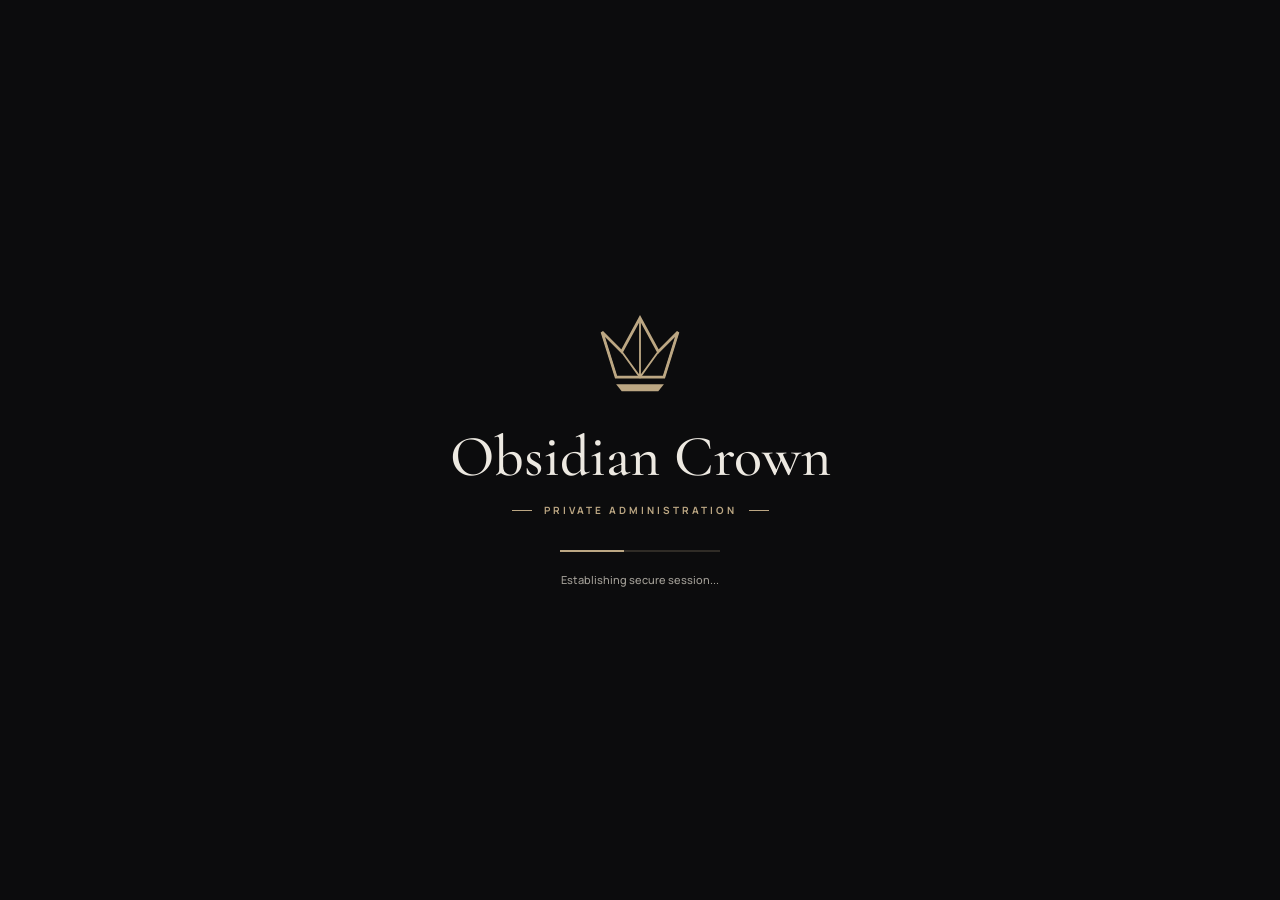
==== commit 2745f7e2: "Update index.html" ====
--- a/admin/index.html
+++ b/admin/index.html
@@ -24,10 +24,11 @@
           href="https://fonts.gstatic.com"
           crossorigin>
 
-    <link href="https://fonts.googleapis.com/css2?family=Cormorant+Garamond:wght@400;500;600;700&family=Manrope:wght@400;500;600;700;800&display=swap"
-          rel="stylesheet">
-
-    <link rel="stylesheet" href="/admin/admin.css?v=1.0.2">
+    <link href="https://fonts.googleapis.com/css2?family=Cormorant+Garamond:ital,wght@0,400;0,500;0,600;0,700;1,400;1,500&family=Manrope:wght@400;500;600;700;800&display=swap" rel="stylesheet">
+
+    <link rel="stylesheet" href="/admin/admin.css?v=1.0.4">
+
+    <link rel="icon" type="image/svg+xml" href="data:image/svg+xml,%3Csvg xmlns='http://www.w3.org/2000/svg' viewBox='0 0 64 64'%3E%3Crect width='64' height='64' fill='%230C0C0D'/%3E%3Cpath d='M5 15L19 29L32 5L45 29L59 15L49 47H15Z' fill='none' stroke='%23BCA783' stroke-width='3'/%3E%3Cpath d='M15 52H49L45 57H19Z' fill='%23BCA783'/%3E%3C/svg%3E">
 
     <style>
         body { margin: 0; background: #0C0C0D; color: #EDE9E1; }
@@ -203,7 +204,7 @@
 
         <div class="loading-content">
 
-            <svg class="loading-crown">
+            <svg class="loading-crown" aria-hidden="true">
                 <use href="#icon-crown"></use>
             </svg>
 
@@ -272,7 +273,7 @@
                class="sidebar-brand"
                data-view="overview">
 
-                <svg class="brand-crown">
+                <svg class="brand-crown" aria-hidden="true">
                     <use href="#icon-crown"></use>
                 </svg>
 
@@ -282,7 +283,7 @@
                     </span>
 
                     <span class="brand-subtitle">
-                        Administration
+                        PRIVATE ADMINISTRATION
                     </span>
                 </div>
 
@@ -1977,7 +1978,7 @@
 
                                 <div class="careers-preview">
 
-                                    <svg class="preview-crown">
+                                    <svg class="preview-crown" aria-hidden="true">
                                         <use href="#icon-crown"></use>
                                     </svg>
 
--- a/admin/admin.css
+++ b/admin/admin.css
@@ -1,2730 +1,3 @@
-
-:root {
-    color-scheme: dark;
-
-    --background: #0C0C0D;
-    --sidebar: #101011;
-    --surface: #141414;
-    --surface-elevated: #1C1C1E;
-    --surface-hover: #222223;
-    --surface-active: #252119;
-
-    --gold: #BCA783;
-    --gold-light: #D9C7A6;
-    --gold-dark: #887455;
-    --gold-muted: rgba(188, 167, 131, 0.10);
-    --gold-border: rgba(188, 167, 131, 0.24);
-
-    --text: #EDE9E1;
-    --text-secondary: #B2AEA6;
-    --text-muted: #96938D;
-    --text-dim: #77746E;
-
-    --border: #29292B;
-    --border-gold: #302C26;
-
-    --success: #91B69A;
-    --success-background: rgba(145, 182, 154, 0.10);
-
-    --warning: #D6B477;
-    --warning-background: rgba(214, 180, 119, 0.10);
-
-    --danger: #D28D8D;
-    --danger-background: rgba(210, 141, 141, 0.10);
-
-    --info: #8FAED0;
-    --info-background: rgba(143, 174, 208, 0.10);
-
-    --purple: #B5A0D0;
-
-    --font-display: "Cormorant Garamond", Georgia, serif;
-    --font-interface: "Manrope", Arial, sans-serif;
-
-    --sidebar-width: 264px;
-    --topbar-height: 76px;
-
-    --radius-small: 4px;
-    --radius: 7px;
-    --radius-large: 12px;
-
-    --transition: 180ms ease;
-    --shadow: 0 16px 48px rgba(0, 0, 0, 0.18);
-}
-
-*,
-*::before,
-*::after {
-    box-sizing: border-box;
-}
-
-html {
-    min-height: 100%;
-    scroll-behavior: smooth;
-    scrollbar-color: #3B3832 var(--background);
-    scrollbar-width: thin;
-}
-
-body {
-    min-height: 100vh;
-    margin: 0;
-    background: var(--background);
-    color: var(--text);
-    font-family: var(--font-interface);
-    font-size: 13px;
-    font-weight: 500;
-    line-height: 1.65;
-    -webkit-font-smoothing: antialiased;
-}
-
-body.modal-open {
-    overflow: hidden;
-}
-
-[hidden] {
-    display: none !important;
-}
-
-::selection {
-    background: var(--gold);
-    color: var(--background);
-}
-
-::-webkit-scrollbar {
-    width: 7px;
-    height: 7px;
-}
-
-::-webkit-scrollbar-track {
-    background: var(--background);
-}
-
-::-webkit-scrollbar-thumb {
-    background: #3B3832;
-    border-radius: 8px;
-}
-
-::-webkit-scrollbar-thumb:hover {
-    background: var(--gold-dark);
-}
-
-button,
-input,
-textarea,
-select {
-    font: inherit;
-}
-
-button,
-a,
-input,
-textarea,
-select {
-    -webkit-tap-highlight-color: transparent;
-}
-
-button {
-    cursor: pointer;
-}
-
-button:disabled {
-    cursor: not-allowed;
-    opacity: 0.4;
-}
-
-a {
-    color: var(--gold-light);
-    text-decoration: none;
-}
-
-a:hover {
-    color: var(--text);
-}
-
-button:focus-visible,
-a:focus-visible,
-input:focus-visible,
-textarea:focus-visible,
-select:focus-visible {
-    outline: 2px solid var(--gold);
-    outline-offset: 3px;
-}
-
-h1,
-h2,
-h3,
-p {
-    margin: 0;
-}
-
-h1,
-h2,
-h3 {
-    font-family: var(--font-display);
-    font-weight: 600;
-    line-height: 1.15;
-}
-
-h1 {
-    font-size: clamp(38px, 4vw, 52px);
-    letter-spacing: -0.025em;
-}
-
-h2 {
-    font-size: 27px;
-    letter-spacing: -0.015em;
-}
-
-h3 {
-    font-size: 22px;
-}
-
-svg {
-    display: block;
-}
-
-.icon {
-    width: 19px;
-    height: 19px;
-    flex-shrink: 0;
-    fill: none;
-    stroke: currentColor;
-    stroke-width: 1.5;
-    stroke-linecap: round;
-    stroke-linejoin: round;
-}
-
-.svg-library {
-    position: absolute;
-    overflow: hidden;
-    pointer-events: none;
-}
-
-.eyebrow {
-    color: var(--gold);
-    font-size: 10px;
-    font-weight: 800;
-    letter-spacing: 0.19em;
-    line-height: 1.6;
-    text-transform: uppercase;
-}
-
-.full-width {
-    width: 100%;
-}
-
-.text-link {
-    color: var(--gold);
-    font-size: 12px;
-    font-weight: 700;
-}
-
-.text-link:hover {
-    color: var(--gold-light);
-    text-decoration: underline;
-    text-underline-offset: 4px;
-}
-
-.loading-screen,
-.fatal-error-screen {
-    position: fixed;
-    inset: 0;
-    z-index: 1000;
-    display: grid;
-    place-items: center;
-    padding: 30px;
-    background:
-        radial-gradient(
-            ellipse at 50% 40%,
-            rgba(188, 167, 131, 0.045),
-            transparent 55%
-        ),
-        var(--background);
-}
-
-.loading-content,
-.fatal-error-content {
-    width: 100%;
-    max-width: 440px;
-    text-align: center;
-}
-
-.loading-crown {
-    width: 82px;
-    height: 82px;
-    margin: 0 auto 25px;
-    color: var(--gold);
-    fill: none;
-    stroke: currentColor;
-    stroke-width: 1.1;
-    stroke-linejoin: round;
-}
-
-.loading-content h1 {
-    font-size: 48px;
-    color: var(--gold-light);
-}
-
-.loading-content .eyebrow {
-    margin-top: 9px;
-    color: var(--text-muted);
-}
-
-.loading-indicator {
-    position: relative;
-    width: 150px;
-    height: 2px;
-    margin: 35px auto 20px;
-    overflow: hidden;
-    background: var(--border-gold);
-}
-
-.loading-indicator span {
-    position: absolute;
-    top: 0;
-    left: -50%;
-    width: 50%;
-    height: 100%;
-    background: var(--gold);
-    animation: loading-progress 1.5s ease-in-out infinite;
-}
-
-#loadingMessage {
-    color: var(--text-muted);
-    font-size: 12px;
-}
-
-@keyframes loading-progress {
-    from {
-        transform: translateX(0);
-    }
-
-    to {
-        transform: translateX(300%);
-    }
-}
-
-.fatal-error-content > .icon {
-    width: 48px;
-    height: 48px;
-    margin: 0 auto 25px;
-    color: var(--gold);
-}
-
-.fatal-error-content h1 {
-    margin: 10px 0 18px;
-}
-
-.fatal-error-content > p:not(.eyebrow) {
-    color: var(--text-muted);
-}
-
-.fatal-error-content .button {
-    margin: 28px auto 16px;
-}
-
-.fatal-error-content .text-link {
-    display: block;
-}
-
-.admin-app {
-    min-height: 100vh;
-}
-
-.sidebar {
-    position: fixed;
-    inset: 0 auto 0 0;
-    z-index: 100;
-    display: flex;
-    flex-direction: column;
-    width: var(--sidebar-width);
-    height: 100dvh;
-    padding: 30px 20px 20px;
-    overflow-y: auto;
-    background: var(--sidebar);
-    border-right: 1px solid var(--border-gold);
-}
-
-.sidebar-brand {
-    display: flex;
-    align-items: center;
-    gap: 12px;
-    min-height: 55px;
-    padding: 0 5px;
-}
-
-.brand-crown {
-    width: 43px;
-    height: 43px;
-    flex-shrink: 0;
-    color: var(--gold);
-    fill: none;
-    stroke: currentColor;
-    stroke-width: 1.3;
-    stroke-linejoin: round;
-}
-
-.brand-text {
-    display: flex;
-    flex-direction: column;
-    min-width: 0;
-}
-
-.brand-name {
-    color: var(--gold-light);
-    font-family: var(--font-display);
-    font-size: 25px;
-    font-weight: 600;
-    line-height: 1.1;
-    white-space: nowrap;
-}
-
-.brand-subtitle {
-    margin-top: 6px;
-    color: var(--text-muted);
-    font-size: 8px;
-    font-weight: 800;
-    letter-spacing: 0.24em;
-    text-transform: uppercase;
-}
-
-.sidebar-divider {
-    height: 1px;
-    margin: 27px 0 25px;
-    background: var(--border-gold);
-}
-
-.workspace-label {
-    padding: 0 12px;
-    margin-bottom: 10px;
-    color: var(--text-dim);
-    font-size: 9px;
-    font-weight: 800;
-    letter-spacing: 0.15em;
-    text-transform: uppercase;
-}
-
-.sidebar-navigation {
-    display: flex;
-    flex-direction: column;
-    gap: 5px;
-}
-
-.nav-item {
-    position: relative;
-    display: flex;
-    align-items: center;
-    gap: 12px;
-    width: 100%;
-    min-height: 45px;
-    padding: 11px 12px;
-    border: 1px solid transparent;
-    border-radius: var(--radius-small);
-    background: transparent;
-    color: var(--text-muted);
-    font-size: 12px;
-    font-weight: 700;
-    text-align: left;
-    transition:
-        color var(--transition),
-        background var(--transition),
-        border-color var(--transition);
-}
-
-.nav-item .icon {
-    width: 18px;
-    height: 18px;
-}
-
-.nav-item:hover {
-    background: var(--surface-hover);
-    color: var(--text);
-}
-
-.nav-item.active {
-    background: var(--gold-muted);
-    border-color: var(--gold-border);
-    color: var(--gold-light);
-}
-
-.nav-item.active::before {
-    position: absolute;
-    top: 10px;
-    bottom: 10px;
-    left: -1px;
-    width: 2px;
-    border-radius: 2px;
-    background: var(--gold);
-    content: "";
-}
-
-.nav-item > span:not(.nav-count) {
-    flex: 1;
-}
-
-.nav-count {
-    display: grid;
-    place-items: center;
-    min-width: 21px;
-    height: 21px;
-    padding: 0 5px;
-    border: 1px solid var(--gold-border);
-    border-radius: 4px;
-    background: var(--gold-muted);
-    color: var(--gold-light);
-    font-size: 10px;
-}
-
-.navigation-divider {
-    height: 1px;
-    margin: 20px 0 16px;
-    background: var(--border);
-}
-
-.sidebar-bottom {
-    margin-top: auto;
-    padding-top: 35px;
-}
-
-.sidebar-security {
-    display: flex;
-    align-items: center;
-    gap: 8px;
-    padding: 0 8px 18px;
-    color: var(--text-muted);
-    font-size: 10px;
-}
-
-.connection-dot,
-.status-dot {
-    display: inline-block;
-    width: 6px;
-    height: 6px;
-    flex-shrink: 0;
-    border-radius: 50%;
-    background: currentColor;
-}
-
-.connection-dot {
-    color: var(--success);
-    box-shadow: 0 0 8px rgba(145, 182, 154, 0.25);
-}
-
-.administrator-profile {
-    display: flex;
-    align-items: center;
-    gap: 11px;
-    padding: 17px 7px;
-    border-top: 1px solid var(--border-gold);
-    border-bottom: 1px solid var(--border-gold);
-}
-
-.administrator-avatar {
-    display: grid;
-    place-items: center;
-    width: 37px;
-    height: 37px;
-    flex-shrink: 0;
-    border: 1px solid var(--gold-border);
-    border-radius: var(--radius-small);
-    background: var(--gold-muted);
-    color: var(--gold-light);
-    font-family: var(--font-display);
-    font-size: 23px;
-}
-
-.administrator-details {
-    display: flex;
-    flex: 1;
-    flex-direction: column;
-    min-width: 0;
-}
-
-#administratorName {
-    overflow: hidden;
-    color: var(--text);
-    font-size: 12px;
-    font-weight: 800;
-    text-overflow: ellipsis;
-    white-space: nowrap;
-}
-
-#administratorEmail {
-    overflow: hidden;
-    color: var(--text-muted);
-    font-size: 10px;
-    text-overflow: ellipsis;
-    white-space: nowrap;
-}
-
-.logout-button {
-    margin-top: 10px;
-}
-
-.logout-button:hover {
-    background: var(--danger-background);
-    color: var(--danger);
-}
-
-.sidebar-copyright {
-    margin-top: 18px;
-    padding: 0 10px;
-    color: var(--text-dim);
-    font-size: 9px;
-    letter-spacing: 0.04em;
-}
-
-.workspace {
-    display: flex;
-    flex-direction: column;
-    min-height: 100vh;
-    margin-left: var(--sidebar-width);
-}
-
-.topbar {
-    position: sticky;
-    top: 0;
-    z-index: 50;
-    display: flex;
-    align-items: center;
-    justify-content: space-between;
-    min-height: var(--topbar-height);
-    padding: 0 36px;
-    border-bottom: 1px solid var(--border-gold);
-    background: rgba(12, 12, 13, 0.96);
-    backdrop-filter: blur(16px);
-}
-
-.topbar-left,
-.topbar-right {
-    display: flex;
-    align-items: center;
-    gap: 15px;
-}
-
-.breadcrumb {
-    display: flex;
-    align-items: center;
-    gap: 10px;
-    color: var(--text-muted);
-    font-size: 12px;
-}
-
-.breadcrumb .icon {
-    width: 13px;
-    height: 13px;
-    color: var(--text-dim);
-}
-
-#breadcrumbCurrent {
-    color: var(--gold-light);
-    font-weight: 700;
-}
-
-.mobile-menu-button {
-    display: none !important;
-}
-
-.sidebar-overlay {
-    position: fixed;
-    inset: 0;
-    z-index: 90;
-    background: rgba(0, 0, 0, 0.7);
-    backdrop-filter: blur(3px);
-}
-
-.main-content {
-    flex: 1;
-    width: 100%;
-    max-width: 1800px;
-    margin: 0 auto;
-    padding: 38px 36px 50px;
-}
-
-.page-view {
-    animation: page-enter 220ms ease both;
-}
-
-@keyframes page-enter {
-    from {
-        opacity: 0;
-        transform: translateY(5px);
-    }
-
-    to {
-        opacity: 1;
-        transform: translateY(0);
-    }
-}
-
-.page-heading {
-    display: flex;
-    align-items: flex-end;
-    justify-content: space-between;
-    gap: 24px;
-    margin-bottom: 32px;
-}
-
-.page-heading h1 {
-    margin: 7px 0 8px;
-}
-
-.page-description {
-    max-width: 650px;
-    color: var(--text-muted);
-    font-size: 12px;
-    line-height: 1.8;
-}
-
-.page-heading-actions {
-    display: flex;
-    align-items: center;
-    flex-shrink: 0;
-    gap: 14px;
-}
-
-.last-updated {
-    color: var(--text-dim);
-    font-size: 10px;
-}
-
-.button {
-    display: inline-flex;
-    align-items: center;
-    justify-content: center;
-    gap: 9px;
-    min-height: 40px;
-    padding: 10px 17px;
-    border: 1px solid transparent;
-    border-radius: var(--radius-small);
-    font-size: 11px;
-    font-weight: 800;
-    line-height: 1.5;
-    text-align: center;
-    transition:
-        background var(--transition),
-        color var(--transition),
-        border-color var(--transition),
-        transform var(--transition);
-}
-
-.button .icon {
-    width: 15px;
-    height: 15px;
-}
-
-.button:not(:disabled):active {
-    transform: translateY(1px);
-}
-
-.button-primary {
-    border-color: var(--gold);
-    background: var(--gold);
-    color: #14110D;
-}
-
-.button-primary:not(:disabled):hover {
-    border-color: var(--gold-light);
-    background: var(--gold-light);
-    color: #14110D;
-}
-
-.button-secondary {
-    border-color: var(--border-gold);
-    background: transparent;
-    color: var(--gold-light);
-}
-
-.button-secondary:not(:disabled):hover {
-    border-color: var(--gold);
-    background: var(--gold-muted);
-    color: var(--gold-light);
-}
-
-.button-text {
-    min-height: 32px;
-    padding: 6px 4px;
-    background: transparent;
-    color: var(--gold);
-}
-
-.button-text:not(:disabled):hover {
-    color: var(--gold-light);
-}
-
-.button-danger {
-    border-color: rgba(210, 141, 141, 0.3);
-    background: var(--danger-background);
-    color: var(--danger);
-}
-
-.button-danger:not(:disabled):hover {
-    background: rgba(210, 141, 141, 0.18);
-}
-
-.icon-button {
-    display: inline-flex;
-    align-items: center;
-    justify-content: center;
-    width: 36px;
-    height: 36px;
-    flex-shrink: 0;
-    padding: 0;
-    border: 1px solid var(--border);
-    border-radius: var(--radius-small);
-    background: transparent;
-    color: var(--text-muted);
-    transition:
-        background var(--transition),
-        color var(--transition),
-        border-color var(--transition);
-}
-
-.icon-button:not(:disabled):hover {
-    border-color: var(--gold-border);
-    background: var(--gold-muted);
-    color: var(--gold-light);
-}
-
-.icon-button .icon {
-    width: 17px;
-    height: 17px;
-}
-
-.icon-button.danger:hover {
-    border-color: rgba(210, 141, 141, 0.3);
-    background: var(--danger-background);
-    color: var(--danger);
-}
-
-.statistics-grid {
-    display: grid;
-    grid-template-columns: repeat(4, minmax(0, 1fr));
-    gap: 18px;
-    margin-bottom: 24px;
-}
-
-.stat-card {
-    position: relative;
-    display: flex;
-    flex-direction: column;
-    min-width: 0;
-    min-height: 155px;
-    padding: 21px 23px;
-    overflow: hidden;
-    border: 1px solid var(--border);
-    border-radius: var(--radius);
-    background: var(--surface);
-    transition: border-color var(--transition);
-}
-
-.stat-card:hover {
-    border-color: var(--gold-border);
-}
-
-.stat-card::after {
-    position: absolute;
-    right: 0;
-    bottom: 0;
-    left: 0;
-    height: 1px;
-    background: linear-gradient(
-        90deg,
-        transparent,
-        var(--gold-dark),
-        transparent
-    );
-    opacity: 0.45;
-    content: "";
-}
-
-.stat-card-header {
-    display: flex;
-    align-items: center;
-    justify-content: space-between;
-    gap: 10px;
-}
-
-.stat-card-header > span,
-.stat-card > span:first-child {
-    color: var(--text-secondary);
-    font-size: 11px;
-    font-weight: 700;
-}
-
-.stat-card-header .icon {
-    width: 18px;
-    height: 18px;
-    color: var(--gold);
-}
-
-.stat-value {
-    display: block;
-    margin: 10px 0 6px;
-    color: var(--text);
-    font-family: var(--font-display);
-    font-size: 49px;
-    font-weight: 500;
-    font-variant-numeric: lining-nums tabular-nums;
-    line-height: 1.1;
-}
-
-.stat-caption {
-    margin-top: auto;
-    color: var(--text-muted);
-    font-size: 10px;
-}
-
-.overview-grid {
-    display: grid;
-    grid-template-columns: minmax(0, 1.65fr) minmax(0, 1fr);
-    align-items: stretch;
-    gap: 22px;
-    margin-bottom: 22px;
-}
-
-.overview-grid:last-child {
-    margin-bottom: 0;
-}
-
-.panel {
-    min-width: 0;
-    padding: 25px;
-    border: 1px solid var(--border);
-    border-radius: var(--radius);
-    background: var(--surface);
-}
-
-.panel-heading {
-    display: flex;
-    align-items: flex-start;
-    justify-content: space-between;
-    gap: 15px;
-    margin-bottom: 23px;
-}
-
-.panel-heading h2 {
-    color: var(--text);
-}
-
-.panel-heading p {
-    margin-top: 5px;
-    color: var(--text-muted);
-    font-size: 11px;
-}
-
-.panel-heading > .icon {
-    color: var(--gold);
-}
-
-.panel-divider {
-    height: 1px;
-    margin: 24px 0;
-    background: var(--border);
-}
-
-.subtle-label {
-    flex-shrink: 0;
-    padding: 5px 9px;
-    border: 1px solid var(--border-gold);
-    border-radius: var(--radius-small);
-    color: var(--gold);
-    font-size: 9px;
-    font-weight: 800;
-    letter-spacing: 0.07em;
-    text-transform: uppercase;
-}
-
-.application-chart {
-    position: relative;
-    display: flex;
-    align-items: center;
-    justify-content: center;
-    width: 100%;
-    min-height: 230px;
-    overflow: hidden;
-}
-
-.application-chart svg,
-.chart-svg {
-    width: 100%;
-    height: auto;
-    overflow: visible;
-}
-
-.chart-grid-line {
-    stroke: var(--border);
-    stroke-width: 1;
-    stroke-dasharray: 4 5;
-}
-
-.chart-axis-label,
-.chart-label {
-    fill: var(--text-muted);
-    font-family: var(--font-interface);
-    font-size: 10px;
-}
-
-.chart-line {
-    fill: none;
-    stroke: var(--gold);
-    stroke-width: 2;
-    stroke-linecap: round;
-    stroke-linejoin: round;
-}
-
-.chart-area {
-    fill: var(--gold);
-    opacity: 0.06;
-}
-
-.chart-point {
-    fill: var(--gold-light);
-    stroke: var(--surface);
-    stroke-width: 2;
-}
-
-.chart-summary {
-    display: grid;
-    grid-template-columns: repeat(3, minmax(0, 1fr));
-    gap: 14px;
-    margin-top: 20px;
-    padding-top: 20px;
-    border-top: 1px solid var(--border);
-}
-
-.chart-summary > div {
-    display: flex;
-    flex-direction: column;
-    gap: 4px;
-}
-
-.chart-summary > div + div {
-    padding-left: 16px;
-    border-left: 1px solid var(--border);
-}
-
-.chart-summary span {
-    color: var(--text-muted);
-    font-size: 10px;
-}
-
-.chart-summary strong {
-    color: var(--text);
-    font-size: 21px;
-    font-weight: 600;
-    font-variant-numeric: tabular-nums;
-}
-
-.status-distribution,
-.discipline-distribution {
-    display: flex;
-    flex-direction: column;
-    gap: 18px;
-}
-
-.distribution-row {
-    display: flex;
-    flex-direction: column;
-    gap: 8px;
-}
-
-.distribution-header,
-.distribution-label {
-    display: flex;
-    align-items: center;
-    justify-content: space-between;
-    gap: 10px;
-    color: var(--text-secondary);
-    font-size: 11px;
-}
-
-.distribution-name {
-    display: flex;
-    align-items: center;
-    gap: 8px;
-}
-
-.distribution-value {
-    color: var(--text);
-    font-size: 11px;
-    font-weight: 700;
-    font-variant-numeric: tabular-nums;
-}
-
-.distribution-track,
-.progress-track,
-.progress-bar {
-    height: 5px;
-    overflow: hidden;
-    border-radius: 2px;
-    background: #262627;
-}
-
-.distribution-fill,
-.progress-fill,
-.progress-bar-fill {
-    height: 100%;
-    border-radius: 2px;
-    background: var(--gold);
-    transition: width 350ms ease;
-}
-
-.status-pill {
-    display: inline-flex;
-    align-items: center;
-    justify-content: center;
-    gap: 7px;
-    width: fit-content;
-    min-height: 25px;
-    padding: 4px 9px;
-    border: 1px solid var(--border);
-    border-radius: var(--radius-small);
-    background: var(--surface-elevated);
-    color: var(--text-secondary);
-    font-size: 10px;
-    font-weight: 700;
-    line-height: 1.5;
-    white-space: nowrap;
-}
-
-.status-pending,
-.status-closed {
-    border-color: rgba(214, 180, 119, 0.20);
-    background: var(--warning-background);
-    color: var(--warning);
-}
-
-.status-under_review,
-.status-under-review {
-    border-color: rgba(143, 174, 208, 0.22);
-    background: var(--info-background);
-    color: var(--info);
-}
-
-.status-shortlisted {
-    border-color: var(--gold-border);
-    background: var(--gold-muted);
-    color: var(--gold-light);
-}
-
-.status-interview {
-    border-color: rgba(181, 160, 208, 0.22);
-    background: rgba(181, 160, 208, 0.09);
-    color: var(--purple);
-}
-
-.status-accepted,
-.status-open {
-    border-color: rgba(145, 182, 154, 0.22);
-    background: var(--success-background);
-    color: var(--success);
-}
-
-.status-declined {
-    border-color: rgba(210, 141, 141, 0.22);
-    background: var(--danger-background);
-    color: var(--danger);
-}
-
-.status-withdrawn {
-    border-color: #39393B;
-    background: #222223;
-    color: #A09E99;
-}
-
-.table-container {
-    width: 100%;
-    overflow-x: auto;
-    scrollbar-width: thin;
-}
-
-.data-table {
-    width: 100%;
-    border-collapse: collapse;
-    text-align: left;
-    white-space: nowrap;
-}
-
-.data-table th {
-    padding: 12px 14px;
-    border-top: 1px solid var(--border);
-    border-bottom: 1px solid var(--border);
-    background: #171718;
-    color: var(--text-muted);
-    font-size: 9px;
-    font-weight: 800;
-    letter-spacing: 0.07em;
-    text-transform: uppercase;
-}
-
-.data-table td {
-    padding: 16px 14px;
-    border-bottom: 1px solid var(--border);
-    color: var(--text-secondary);
-    font-size: 11px;
-    vertical-align: middle;
-}
-
-.data-table tbody tr:last-child td {
-    border-bottom: 0;
-}
-
-.data-table tbody tr {
-    transition: background var(--transition);
-}
-
-.data-table tbody tr:hover {
-    background: rgba(255, 255, 255, 0.018);
-}
-
-.data-table th:first-child,
-.data-table td:first-child {
-    padding-left: 12px;
-}
-
-.data-table td:last-child {
-    text-align: right;
-}
-
-.data-table td[colspan] {
-    padding: 35px 15px;
-    color: var(--text-muted);
-    text-align: center;
-}
-
-.table-applicant,
-.applicant-cell,
-.table-user {
-    display: flex;
-    align-items: center;
-    gap: 11px;
-}
-
-.table-avatar {
-    display: grid;
-    place-items: center;
-    width: 34px;
-    height: 34px;
-    flex-shrink: 0;
-    border: 1px solid var(--gold-border);
-    border-radius: var(--radius-small);
-    background: var(--gold-muted);
-    color: var(--gold-light);
-    font-family: var(--font-display);
-    font-size: 19px;
-}
-
-.table-applicant-details,
-.table-user-details {
-    display: flex;
-    flex-direction: column;
-    gap: 3px;
-}
-
-.table-primary,
-.table-name,
-.applicant-cell strong {
-    color: var(--text);
-    font-size: 12px;
-    font-weight: 700;
-}
-
-.table-secondary,
-.table-subtitle,
-.applicant-cell small {
-    color: var(--text-muted);
-    font-size: 10px;
-}
-
-.table-action {
-    color: var(--gold);
-}
-
-.recruitment-panel h3 {
-    margin-bottom: 10px;
-    color: var(--gold-light);
-    font-size: 25px;
-}
-
-.recruitment-message {
-    overflow-wrap: anywhere;
-    color: var(--text-muted);
-    font-size: 12px;
-    line-height: 1.9;
-    white-space: pre-wrap;
-}
-
-.system-health {
-    display: flex;
-    flex-direction: column;
-    gap: 15px;
-    margin-bottom: 25px;
-}
-
-.health-row {
-    display: flex;
-    align-items: center;
-    gap: 10px;
-}
-
-.health-row .icon {
-    width: 16px;
-    height: 16px;
-    color: var(--gold);
-}
-
-.health-row > span {
-    flex: 1;
-    color: var(--text-muted);
-    font-size: 11px;
-}
-
-.health-row strong {
-    color: var(--text-secondary);
-    font-size: 10px;
-    font-weight: 700;
-    text-align: right;
-    text-transform: capitalize;
-}
-
-.health-row strong.healthy,
-.health-row strong.success,
-.text-success {
-    color: var(--success);
-}
-
-.health-row strong.warning,
-.text-warning {
-    color: var(--warning);
-}
-
-.health-row strong.error,
-.text-danger {
-    color: var(--danger);
-}
-
-.text-muted {
-    color: var(--text-muted);
-}
-
-.performance-grid {
-    display: grid;
-    grid-template-columns: repeat(2, minmax(0, 1fr));
-    gap: 12px;
-}
-
-.performance-item {
-    display: flex;
-    flex-direction: column;
-    gap: 10px;
-    padding: 18px;
-    border: 1px solid var(--border);
-    border-radius: var(--radius-small);
-    background: #111112;
-}
-
-.performance-item span {
-    color: var(--text-muted);
-    font-size: 10px;
-}
-
-.performance-item strong {
-    color: var(--gold-light);
-    font-family: var(--font-display);
-    font-size: 34px;
-    font-weight: 500;
-    line-height: 1;
-}
-
-.filter-toolbar {
-    display: flex;
-    align-items: center;
-    flex-wrap: wrap;
-    gap: 10px;
-    margin-bottom: 22px;
-}
-
-.search-field {
-    position: relative;
-    flex: 1 1 220px;
-    min-width: 180px;
-}
-
-.search-field > .icon {
-    position: absolute;
-    top: 50%;
-    left: 13px;
-    width: 16px;
-    height: 16px;
-    color: var(--text-muted);
-    pointer-events: none;
-    transform: translateY(-50%);
-}
-
-.search-field input {
-    width: 100%;
-    padding-left: 39px;
-}
-
-input:not([type="checkbox"]),
-textarea,
-select {
-    min-height: 41px;
-    padding: 10px 13px;
-    border: 1px solid var(--border);
-    border-radius: var(--radius-small);
-    background: #101011;
-    color: var(--text);
-    font-size: 12px;
-    transition:
-        border-color var(--transition),
-        background var(--transition);
-}
-
-input:not([type="checkbox"]):hover,
-textarea:hover,
-select:hover {
-    border-color: #48433B;
-}
-
-input:not([type="checkbox"]):focus,
-textarea:focus,
-select:focus {
-    outline: none;
-    border-color: var(--gold);
-    background: #121212;
-    box-shadow: 0 0 0 3px var(--gold-muted);
-}
-
-input::placeholder,
-textarea::placeholder {
-    color: var(--text-dim);
-}
-
-input:disabled,
-textarea:disabled,
-select:disabled {
-    opacity: 0.5;
-    cursor: not-allowed;
-}
-
-select {
-    max-width: 100%;
-    padding-right: 32px;
-    appearance: none;
-    background-image: url("data:image/svg+xml,%3Csvg xmlns='http://www.w3.org/2000/svg' width='12' height='12' viewBox='0 0 12 12'%3E%3Cpath d='M2 4L6 8L10 4' fill='none' stroke='%23BCA783' stroke-width='1.3'/%3E%3C/svg%3E");
-    background-repeat: no-repeat;
-    background-position: right 12px center;
-    cursor: pointer;
-}
-
-select option {
-    background: #171718;
-    color: var(--text);
-}
-
-textarea {
-    display: block;
-    width: 100%;
-    min-height: 100px;
-    resize: vertical;
-    line-height: 1.8;
-}
-
-.filter-toolbar select {
-    flex: 0 1 auto;
-    min-width: 130px;
-}
-
-.form-field {
-    display: flex;
-    flex-direction: column;
-    gap: 9px;
-    margin-bottom: 23px;
-}
-
-.form-field:last-child {
-    margin-bottom: 0;
-}
-
-label:not(.switch) {
-    display: block;
-    margin-bottom: 8px;
-    color: var(--text-secondary);
-    font-size: 11px;
-    font-weight: 700;
-}
-
-.form-field label {
-    margin-bottom: 0;
-}
-
-.form-field input,
-.form-field select {
-    width: 100%;
-}
-
-.form-footer {
-    display: flex;
-    align-items: center;
-    justify-content: flex-end;
-    flex-wrap: wrap;
-    gap: 12px;
-    margin-top: 17px;
-}
-
-.character-count {
-    margin-right: auto;
-    color: var(--text-muted);
-    font-size: 10px;
-    font-variant-numeric: tabular-nums;
-}
-
-.form-field > .character-count {
-    align-self: flex-end;
-    margin-right: 0;
-}
-
-.form-help {
-    color: var(--text-muted);
-    font-size: 11px;
-    line-height: 1.8;
-}
-
-.pagination {
-    display: flex;
-    align-items: center;
-    justify-content: space-between;
-    gap: 15px;
-    margin-top: 20px;
-    padding-top: 18px;
-    border-top: 1px solid var(--border);
-    color: var(--text-muted);
-    font-size: 11px;
-}
-
-.pagination-controls {
-    display: flex;
-    align-items: center;
-    gap: 12px;
-}
-
-.pagination-controls > span {
-    min-width: 25px;
-    color: var(--gold-light);
-    font-size: 12px;
-    font-weight: 700;
-    text-align: center;
-}
-
-.pagination-controls .icon-button {
-    width: 31px;
-    height: 31px;
-}
-
-.back-button {
-    margin-bottom: 20px;
-}
-
-.applicant-heading {
-    align-items: center;
-}
-
-.applicant-identity {
-    display: flex;
-    align-items: center;
-    gap: 21px;
-    min-width: 0;
-}
-
-.applicant-identity > div:last-child {
-    min-width: 0;
-}
-
-.applicant-identity h1 {
-    overflow-wrap: anywhere;
-    font-size: clamp(30px, 3.5vw, 45px);
-}
-
-.applicant-avatar {
-    display: grid;
-    place-items: center;
-    width: 82px;
-    height: 82px;
-    flex-shrink: 0;
-    border: 1px solid var(--gold-border);
-    border-radius: var(--radius);
-    background: var(--gold-muted);
-    color: var(--gold-light);
-    font-family: var(--font-display);
-    font-size: 42px;
-}
-
-.applicant-avatar .icon {
-    width: 35px;
-    height: 35px;
-    stroke-width: 1.2;
-}
-
-.applicant-profile-grid {
-    display: grid;
-    grid-template-columns: minmax(0, 1.6fr) minmax(0, 1fr);
-    align-items: start;
-    gap: 22px;
-}
-
-.profile-main-column,
-.profile-side-column,
-.settings-main-column,
-.settings-side-column {
-    display: flex;
-    flex-direction: column;
-    min-width: 0;
-    gap: 22px;
-}
-
-.detail-grid {
-    display: grid;
-    grid-template-columns: repeat(2, minmax(0, 1fr));
-    gap: 24px 20px;
-    margin: 0;
-}
-
-.detail-grid > div {
-    min-width: 0;
-    padding-bottom: 17px;
-    border-bottom: 1px solid var(--border);
-}
-
-.detail-grid dt,
-.detail-list dt {
-    margin-bottom: 6px;
-    color: var(--text-muted);
-    font-size: 10px;
-    font-weight: 700;
-}
-
-.detail-grid dd,
-.detail-list dd {
-    margin: 0;
-    overflow-wrap: anywhere;
-    color: var(--text);
-    font-size: 12px;
-    font-weight: 600;
-}
-
-.detail-list {
-    display: flex;
-    flex-direction: column;
-    gap: 15px;
-    margin: 0 0 20px;
-}
-
-.detail-list > div {
-    padding-bottom: 14px;
-    border-bottom: 1px solid var(--border);
-}
-
-.detail-list > div:last-child {
-    padding-bottom: 0;
-    border-bottom: 0;
-}
-
-.portfolio-url {
-    margin-bottom: 18px;
-    overflow-wrap: anywhere;
-    color: var(--gold);
-    font-size: 12px;
-}
-
-.application-introduction {
-    overflow-wrap: anywhere;
-    color: var(--text-secondary);
-    font-size: 13px;
-    line-height: 1.95;
-    white-space: pre-wrap;
-}
-
-.applicant-pipeline {
-    display: flex;
-    flex-direction: column;
-    gap: 7px;
-}
-
-.pipeline-step {
-    display: flex;
-    align-items: center;
-    gap: 12px;
-    min-height: 44px;
-    padding: 10px 12px;
-    border: 1px solid transparent;
-    border-radius: var(--radius-small);
-    color: var(--text-muted);
-    font-size: 12px;
-}
-
-.pipeline-step.current,
-.pipeline-step.active {
-    border-color: var(--gold-border);
-    background: var(--gold-muted);
-    color: var(--gold-light);
-}
-
-.pipeline-step.completed {
-    color: var(--success);
-}
-
-.pipeline-step .icon {
-    width: 16px;
-    height: 16px;
-}
-
-.pipeline-dot {
-    display: grid;
-    place-items: center;
-    width: 23px;
-    height: 23px;
-    flex-shrink: 0;
-    border: 1px solid var(--border);
-    border-radius: 50%;
-    color: var(--text-muted);
-    font-size: 10px;
-}
-
-.pipeline-step.current .pipeline-dot,
-.pipeline-step.active .pipeline-dot {
-    border-color: var(--gold);
-    background: var(--gold);
-    color: var(--background);
-}
-
-.history-timeline {
-    position: relative;
-    display: flex;
-    flex-direction: column;
-    gap: 0;
-}
-
-.history-item {
-    position: relative;
-    display: flex;
-    align-items: flex-start;
-    gap: 13px;
-    padding-bottom: 24px;
-}
-
-.history-item:last-child {
-    padding-bottom: 0;
-}
-
-.history-item:not(:last-child)::before {
-    position: absolute;
-    top: 19px;
-    bottom: 0;
-    left: 9px;
-    width: 1px;
-    background: var(--border-gold);
-    content: "";
-}
-
-.history-marker,
-.history-dot {
-    position: relative;
-    z-index: 1;
-    display: grid;
-    place-items: center;
-    width: 19px;
-    height: 19px;
-    flex-shrink: 0;
-    border: 1px solid var(--gold-border);
-    border-radius: 50%;
-    background: var(--surface);
-    color: var(--gold);
-}
-
-.history-marker .icon {
-    width: 11px;
-    height: 11px;
-}
-
-.history-content {
-    flex: 1;
-    min-width: 0;
-}
-
-.history-title {
-    color: var(--text);
-    font-size: 12px;
-    font-weight: 700;
-}
-
-.history-meta,
-.history-date {
-    margin-top: 5px;
-    overflow-wrap: anywhere;
-    color: var(--text-muted);
-    font-size: 10px;
-}
-
-.history-notes {
-    margin-top: 9px;
-    overflow-wrap: anywhere;
-    color: var(--text-secondary);
-    font-size: 11px;
-    line-height: 1.8;
-    white-space: pre-wrap;
-}
-
-.notes-list {
-    display: flex;
-    flex-direction: column;
-    gap: 13px;
-}
-
-.note-card,
-.note-item {
-    padding: 17px;
-    border: 1px solid var(--border);
-    border-radius: var(--radius-small);
-    background: #111112;
-}
-
-.note-header {
-    display: flex;
-    align-items: flex-start;
-    justify-content: space-between;
-    gap: 12px;
-    margin-bottom: 12px;
-}
-
-.note-author {
-    overflow-wrap: anywhere;
-    color: var(--gold-light);
-    font-size: 11px;
-    font-weight: 800;
-}
-
-.note-date,
-.note-meta {
-    margin-top: 3px;
-    color: var(--text-muted);
-    font-size: 10px;
-}
-
-.note-actions {
-    display: flex;
-    align-items: center;
-    flex-shrink: 0;
-    gap: 5px;
-}
-
-.note-actions .icon-button {
-    width: 28px;
-    height: 28px;
-}
-
-.note-actions .icon {
-    width: 13px;
-    height: 13px;
-}
-
-.note-content,
-.note-text,
-.note-body {
-    overflow-wrap: anywhere;
-    color: var(--text-secondary);
-    font-size: 12px;
-    line-height: 1.9;
-    white-space: pre-wrap;
-}
-
-#loadMoreNotes {
-    width: 100%;
-    margin-top: 15px;
-}
-
-.interview-statistics {
-    grid-template-columns: repeat(4, minmax(0, 1fr));
-}
-
-.interview-statistics .stat-card {
-    grid-column: span 2;
-}
-
-.settings-grid {
-    display: grid;
-    grid-template-columns: minmax(0, 1.5fr) minmax(0, 1fr);
-    align-items: start;
-    gap: 22px;
-}
-
-.setting-toggle-row {
-    display: flex;
-    align-items: center;
-    justify-content: space-between;
-    gap: 25px;
-}
-
-.setting-toggle-row strong {
-    color: var(--text);
-    font-size: 13px;
-    font-weight: 700;
-}
-
-.setting-toggle-row p {
-    max-width: 390px;
-    margin-top: 6px;
-    color: var(--text-muted);
-    font-size: 11px;
-    line-height: 1.8;
-}
-
-.switch {
-    position: relative;
-    display: inline-block;
-    width: 45px;
-    height: 24px;
-    flex-shrink: 0;
-    cursor: pointer;
-}
-
-.switch input {
-    position: absolute;
-    width: 1px;
-    height: 1px;
-    opacity: 0;
-}
-
-.switch-track {
-    position: absolute;
-    inset: 0;
-    border: 1px solid #3B3B3D;
-    border-radius: 20px;
-    background: #262627;
-    transition:
-        background var(--transition),
-        border-color var(--transition);
-}
-
-.switch-track::before {
-    position: absolute;
-    top: 3px;
-    left: 3px;
-    width: 16px;
-    height: 16px;
-    border-radius: 50%;
-    background: #99958D;
-    transition:
-        transform var(--transition),
-        background var(--transition);
-    content: "";
-}
-
-.switch input:checked + .switch-track {
-    border-color: var(--gold);
-    background: var(--gold);
-}
-
-.switch input:checked + .switch-track::before {
-    transform: translateX(21px);
-    background: #17130D;
-}
-
-.switch input:focus-visible + .switch-track {
-    outline: 2px solid var(--gold);
-    outline-offset: 4px;
-}
-
-.switch input:disabled + .switch-track {
-    opacity: 0.4;
-    cursor: not-allowed;
-}
-
-#recruitmentOpeningWarning {
-    margin-top: 23px;
-}
-
-.careers-preview {
-    display: flex;
-    flex-direction: column;
-    align-items: center;
-    padding: 35px 24px;
-    border: 1px solid var(--gold-border);
-    border-radius: var(--radius-small);
-    background:
-        radial-gradient(
-            ellipse at top,
-            rgba(188, 167, 131, 0.06),
-            transparent 70%
-        ),
-        #101011;
-    text-align: center;
-}
-
-.preview-crown {
-    width: 54px;
-    height: 54px;
-    margin-bottom: 17px;
-    color: var(--gold);
-    fill: none;
-    stroke: currentColor;
-    stroke-width: 1.2;
-    stroke-linejoin: round;
-}
-
-.careers-preview .eyebrow {
-    margin-bottom: 13px;
-    font-size: 9px;
-}
-
-.careers-preview h3 {
-    max-width: 100%;
-    margin-bottom: 15px;
-    overflow-wrap: anywhere;
-    color: var(--gold-light);
-    font-size: 33px;
-}
-
-.careers-preview p {
-    max-width: 100%;
-    overflow-wrap: anywhere;
-    color: var(--text-secondary);
-    font-size: 12px;
-    line-height: 1.9;
-    white-space: pre-wrap;
-}
-
-.careers-preview .status-pill {
-    margin-top: 23px;
-}
-
-.settings-metadata {
-    display: flex;
-    flex-direction: column;
-    gap: 15px;
-}
-
-.metadata-item,
-.metadata-row {
-    padding-bottom: 15px;
-    border-bottom: 1px solid var(--border);
-}
-
-.metadata-item:last-child,
-.metadata-row:last-child {
-    padding-bottom: 0;
-    border-bottom: 0;
-}
-
-.metadata-key,
-.metadata-title {
-    color: var(--text-secondary);
-    font-size: 11px;
-    font-weight: 700;
-}
-
-.metadata-value,
-.metadata-date,
-.metadata-author {
-    margin-top: 5px;
-    overflow-wrap: anywhere;
-    color: var(--text-muted);
-    font-size: 10px;
-}
-
-.audit-json {
-    max-height: 350px;
-    margin: 15px 0 0;
-    padding: 16px;
-    overflow: auto;
-    border: 1px solid var(--border);
-    border-radius: var(--radius-small);
-    background: #101011;
-    color: var(--text-secondary);
-    font-family: Consolas, monospace;
-    font-size: 11px;
-    line-height: 1.8;
-    white-space: pre-wrap;
-    overflow-wrap: anywhere;
-}
-
-.alert {
-    display: flex;
-    align-items: flex-start;
-    gap: 12px;
-    padding: 15px 17px;
-    border: 1px solid var(--border);
-    border-radius: var(--radius-small);
-    font-size: 12px;
-    line-height: 1.8;
-}
-
-.alert > .icon {
-    width: 18px;
-    height: 18px;
-    margin-top: 2px;
-}
-
-.alert > span {
-    flex: 1;
-    overflow-wrap: anywhere;
-}
-
-.alert .icon-button {
-    width: 25px;
-    height: 25px;
-    border: 0;
-}
-
-.alert-error {
-    border-color: rgba(210, 141, 141, 0.25);
-    background: var(--danger-background);
-    color: var(--danger);
-}
-
-.alert-warning {
-    border-color: rgba(214, 180, 119, 0.25);
-    background: var(--warning-background);
-    color: var(--warning);
-}
-
-.alert-success {
-    border-color: rgba(145, 182, 154, 0.25);
-    background: var(--success-background);
-    color: var(--success);
-}
-
-#globalError {
-    margin-bottom: 24px;
-}
-
-.empty-state {
-    display: flex;
-    flex-direction: column;
-    align-items: center;
-    justify-content: center;
-    gap: 12px;
-    min-height: 100px;
-    padding: 25px 15px;
-    color: var(--text-muted);
-    font-size: 12px;
-    text-align: center;
-}
-
-.empty-state .icon {
-    width: 30px;
-    height: 30px;
-    color: var(--gold-dark);
-}
-
-.empty-state h3 {
-    color: var(--text-secondary);
-}
-
-.modal {
-    position: fixed;
-    width: calc(100% - 32px);
-    max-width: 560px;
-    max-height: calc(100dvh - 48px);
-    margin: auto;
-    padding: 0;
-    overflow-y: auto;
-    border: 1px solid var(--gold-border);
-    border-radius: var(--radius);
-    background: #151516;
-    color: var(--text);
-    box-shadow: 0 25px 100px rgba(0, 0, 0, 0.65);
-}
-
-.modal:not([open]) {
-    display: none;
-}
-
-.modal[open] {
-    animation: modal-enter 200ms ease both;
-}
-
-.modal::backdrop {
-    background: rgba(0, 0, 0, 0.76);
-    backdrop-filter: blur(5px);
-}
-
-.modal-small {
-    max-width: 440px;
-}
-
-@keyframes modal-enter {
-    from {
-        opacity: 0;
-        transform: translateY(8px) scale(0.99);
-    }
-
-    to {
-        opacity: 1;
-        transform: translateY(0) scale(1);
-    }
-}
-
-.modal-heading {
-    display: flex;
-    align-items: flex-start;
-    justify-content: space-between;
-    gap: 20px;
-    padding: 25px 27px;
-    border-bottom: 1px solid var(--border-gold);
-}
-
-.modal-heading h2 {
-    margin-top: 7px;
-    font-size: 31px;
-}
-
-.modal-heading .icon-button {
-    border-color: transparent;
-}
-
-.modal-body {
-    padding: 25px 27px;
-}
-
-.modal-description {
-    margin-bottom: 23px;
-    color: var(--text-secondary);
-    font-size: 12px;
-}
-
-.modal-body .alert {
-    margin: 15px 0;
-}
-
-.modal-body .form-help {
-    margin-top: 15px;
-}
-
-.modal-footer {
-    display: flex;
-    align-items: center;
-    justify-content: flex-end;
-    flex-wrap: wrap;
-    gap: 10px;
-    padding: 20px 27px;
-    border-top: 1px solid var(--border);
-    background: #121213;
-}
-
-#confirmDialogMessage {
-    overflow-wrap: anywhere;
-    color: var(--text-secondary);
-    font-size: 13px;
-    line-height: 1.9;
-    white-space: pre-wrap;
-}
-
-.toast-container {
-    position: fixed;
-    right: 25px;
-    bottom: 25px;
-    z-index: 2000;
-    display: flex;
-    flex-direction: column;
-    gap: 10px;
-    width: min(380px, calc(100vw - 32px));
-    pointer-events: none;
-}
-
-.toast {
-    position: relative;
-    display: flex;
-    align-items: flex-start;
-    gap: 12px;
-    padding: 17px 19px;
-    overflow: hidden;
-    border: 1px solid var(--gold-border);
-    border-left: 2px solid var(--gold);
-    border-radius: var(--radius-small);
-    background: #1B1B1C;
-    color: var(--text);
-    box-shadow: var(--shadow);
-    pointer-events: auto;
-    animation: toast-enter 250ms ease both;
-}
-
-.toast-success {
-    border-left-color: var(--success);
-}
-
-.toast-error {
-    border-left-color: var(--danger);
-}
-
-.toast-warning {
-    border-left-color: var(--warning);
-}
-
-.toast > .icon {
-    margin-top: 2px;
-    color: var(--gold);
-}
-
-.toast-success > .icon {
-    color: var(--success);
-}
-
-.toast-error > .icon {
-    color: var(--danger);
-}
-
-.toast-content {
-    flex: 1;
-    min-width: 0;
-}
-
-.toast-title {
-    color: var(--text);
-    font-size: 12px;
-    font-weight: 800;
-}
-
-.toast-message {
-    margin-top: 4px;
-    overflow-wrap: anywhere;
-    color: var(--text-secondary);
-    font-size: 11px;
-    line-height: 1.7;
-}
-
-.toast-close {
-    padding: 0;
-    border: 0;
-    background: transparent;
-    color: var(--text-muted);
-}
-
-.toast-close:hover {
-    color: var(--text);
-}
-
-.toast.removing {
-    animation: toast-exit 180ms ease forwards;
-}
-
-@keyframes toast-enter {
-    from {
-        opacity: 0;
-        transform: translateX(15px);
-    }
-
-    to {
-        opacity: 1;
-        transform: translateX(0);
-    }
-}
-
-@keyframes toast-exit {
-    to {
-        opacity: 0;
-        transform: translateX(15px);
-    }
-}
-
-.spinner {
-    display: inline-block;
-    width: 16px;
-    height: 16px;
-    flex-shrink: 0;
-    border: 2px solid currentColor;
-    border-right-color: transparent;
-    border-radius: 50%;
-    animation: spin 750ms linear infinite;
-}
-
-.is-loading {
-    cursor: progress;
-}
-
-.is-loading > .icon,
-.refreshing .icon {
-    animation: spin 1s linear infinite;
-}
-
-@keyframes spin {
-    to {
-        transform: rotate(360deg);
-    }
-}
-
-.skeleton {
-    position: relative;
-    min-height: 15px;
-    overflow: hidden;
-    border-radius: var(--radius-small);
-    background: #222223;
-}
-
-.skeleton::after {
-    position: absolute;
-    inset: 0;
-    background: linear-gradient(
-        90deg,
-        transparent,
-        rgba(255, 255, 255, 0.035),
-        transparent
-    );
-    animation: skeleton-shimmer 1.6s infinite;
-    content: "";
-}
-
-@keyframes skeleton-shimmer {
-    from {
-        transform: translateX(-100%);
-    }
-
-    to {
-        transform: translateX(100%);
-    }
-}
-
-.workspace-footer {
-    display: flex;
-    align-items: center;
-    justify-content: space-between;
-    flex-wrap: wrap;
-    gap: 12px;
-    padding: 22px 36px;
-    border-top: 1px solid var(--border-gold);
-    color: var(--text-dim);
-    font-size: 10px;
-}
-
-.workspace-footer > span:nth-child(2) {
-    color: var(--gold-dark);
-    font-size: 9px;
-    font-weight: 700;
-    letter-spacing: 0.12em;
-    text-transform: uppercase;
-}
-
-.noscript-message {
-    position: fixed;
-    inset: 0;
-    z-index: 3000;
-    display: flex;
-    flex-direction: column;
-    align-items: center;
-    justify-content: center;
-    gap: 20px;
-    padding: 30px;
-    background: var(--background);
-    text-align: center;
-}
-
-.noscript-message p {
-    max-width: 450px;
-    color: var(--text-muted);
-}
-
-@media (min-width: 1600px) {
-    :root {
-        --sidebar-width: 280px;
-    }
-
-    .main-content {
-        padding: 45px 48px 60px;
-    }
-
-    .topbar {
-        padding-right: 48px;
-        padding-left: 48px;
-    }
-
-    .panel {
-        padding: 29px;
-    }
-
-    .stat-card {
-        min-height: 170px;
-    }
-}
-
-@media (max-width: 1350px) {
-    :root {
-        --sidebar-width: 245px;
-    }
-
-    .sidebar {
-        padding-right: 15px;
-        padding-left: 15px;
-    }
-
-    .main-content {
-        padding: 30px 25px 40px;
-    }
-
-    .topbar {
-        padding-right: 25px;
-        padding-left: 25px;
-    }
-
-    .statistics-grid {
-        gap: 12px;
-    }
-
-    .stat-card {
-        padding: 18px;
-    }
-
-    .overview-grid {
-        gap: 16px;
-    }
-
-    .panel {
-        padding: 21px;
-    }
-
-    .page-heading-actions {
-        gap: 10px;
-    }
-
-    .last-updated {
-        display: none;
-    }
-}
-
-@media (max-width: 1150px) {
-    .statistics-grid {
-        grid-template-columns: repeat(2, minmax(0, 1fr));
-    }
-
-    .overview-grid {
-        grid-template-columns: minmax(0, 1fr);
-    }
-
-    .applicant-profile-grid,
-    .settings-grid {
-        grid-template-columns: minmax(0, 1fr);
-    }
-
-    .interview-statistics .stat-card {
-        grid-column: span 1;
-    }
-
-    .profile-side-column {
-        display: grid;
-        grid-template-columns: repeat(2, minmax(0, 1fr));
-        align-items: start;
-    }
-
-    .settings-side-column {
-        display: grid;
-        grid-template-columns: repeat(2, minmax(0, 1fr));
-        align-items: start;
-    }
-
-    .settings-side-column > .panel:first-child {
-        grid-column: 1 / -1;
-    }
-
-    .page-heading {
-        align-items: flex-start;
-    }
-
-    .page-heading-actions {
-        flex-wrap: wrap;
-        justify-content: flex-end;
-    }
-}
-
-@media (max-width: 900px) {
-    :root {
-        --sidebar-width: 264px;
-        --topbar-height: 64px;
-    }
-
-    .sidebar {
-        padding: 25px 20px 20px;
-        transform: translateX(-100%);
-        visibility: hidden;
-        transition:
-            transform 240ms ease,
-            visibility 240ms;
-    }
-
-    .sidebar.open,
-    .sidebar.is-open,
-    .sidebar.mobile-open {
-        transform: translateX(0);
-        visibility: visible;
-    }
-
-    .workspace {
-        margin-left: 0;
-    }
-
-    .mobile-menu-button {
-        display: inline-flex !important;
-    }
-
-    .topbar {
-        padding-right: 20px;
-        padding-left: 20px;
-    }
-
-    .main-content {
-        padding: 28px 22px 40px;
-    }
-
-    .workspace-footer {
-        padding: 20px 22px;
-    }
-}
-
-@media (max-width: 600px) {
-    body {
-        font-size: 12px;
-    }
-
-    .main-content {
-        padding: 25px 15px 35px;
-    }
-
-    .topbar {
-        padding-right: 15px;
-        padding-left: 15px;
-    }
-
-    .topbar-left,
-    .topbar-right {
-        gap: 9px;
-    }
-
-    .breadcrumb {
-        gap: 6px;
-        font-size: 11px;
-    }
-
-    .breadcrumb > span:first-child,
-    .breadcrumb > .icon {
-        display: none;
-    }
-
-    #topbarRecruitmentStatus {
-        padding: 5px 7px;
-        font-size: 9px;
-    }
-
-    .topbar .icon-button {
-        width: 32px;
-        height: 32px;
-    }
-
-    .page-heading {
-        flex-direction: column;
-        gap: 18px;
-        margin-bottom: 24px;
-    }
-
-    .page-heading h1 {
-        font-size: 40px;
-    }
-
-    .page-heading-actions {
-        justify-content: flex-start;
-        width: 100%;
-    }
-
-    .statistics-grid {
-        gap: 10px;
-        margin-bottom: 17px;
-    }
-
-    .stat-card {
-        min-height: 135px;
-        padding: 15px;
-    }
-
-    .stat-card-header > span {
-        font-size: 10px;
-    }
-
-    .stat-card-header .icon {
-        width: 15px;
-        height: 15px;
-    }
-
-    .stat-value {
-        font-size: 40px;
-    }
-
-    .stat-caption {
-        font-size: 9px;
-    }
-
-    .panel {
-        padding: 17px;
-    }
-
-    .panel-heading {
-        gap: 10px;
-        margin-bottom: 20px;
-    }
-
-    .panel-heading h2 {
-        font-size: 24px;
-    }
-
-    .panel-heading p {
-        font-size: 10px;
-    }
-
-    .overview-grid {
-        gap: 15px;
-        margin-bottom: 15px;
-    }
-
-    .application-chart {
-        min-height: 160px;
-    }
-
-    .chart-summary {
-        gap: 9px;
-    }
-
-    .chart-summary > div + div {
-        padding-left: 10px;
-    }
-
-    .chart-summary span {
-        font-size: 9px;
-    }
-
-    .chart-summary strong {
-        font-size: 18px;
-    }
-
-    .filter-toolbar {
-        gap: 9px;
-    }
-
-    .filter-toolbar .search-field {
-        flex-basis: 100%;
-    }
-
-    .filter-toolbar select {
-        flex: 1 1 135px;
-        min-width: 0;
-    }
-
-    .filter-toolbar > .button {
-        flex: 1 1 auto;
-    }
-
-    .data-table th,
-    .data-table td {
-        padding-right: 12px;
-        padding-left: 12px;
-    }
-
-    .applicant-identity {
         gap: 13px;
     }
 
@@ -2838,3 +111,18 @@
         transition-duration: 0.01ms !important;
     }
 }
+
+.careers-preview {
+    background: #E6E0D5;
+    color: #191815;
+    border-color: rgba(25, 24, 21, .18);
+}
+
+.careers-preview .eyebrow { color: #776548; }
+.careers-preview h3 { color: #191815; }
+.careers-preview p { color: #686258; }
+.careers-preview .status-closed { color: #776548; border-color: rgba(25, 24, 21, .18); background: transparent; }
+.careers-preview .status-open { color: #365D40; border-color: #91B69A; background: transparent; }
+
+/* Shared public-site branding */
+.sidebar-brand { gap: 10px; }
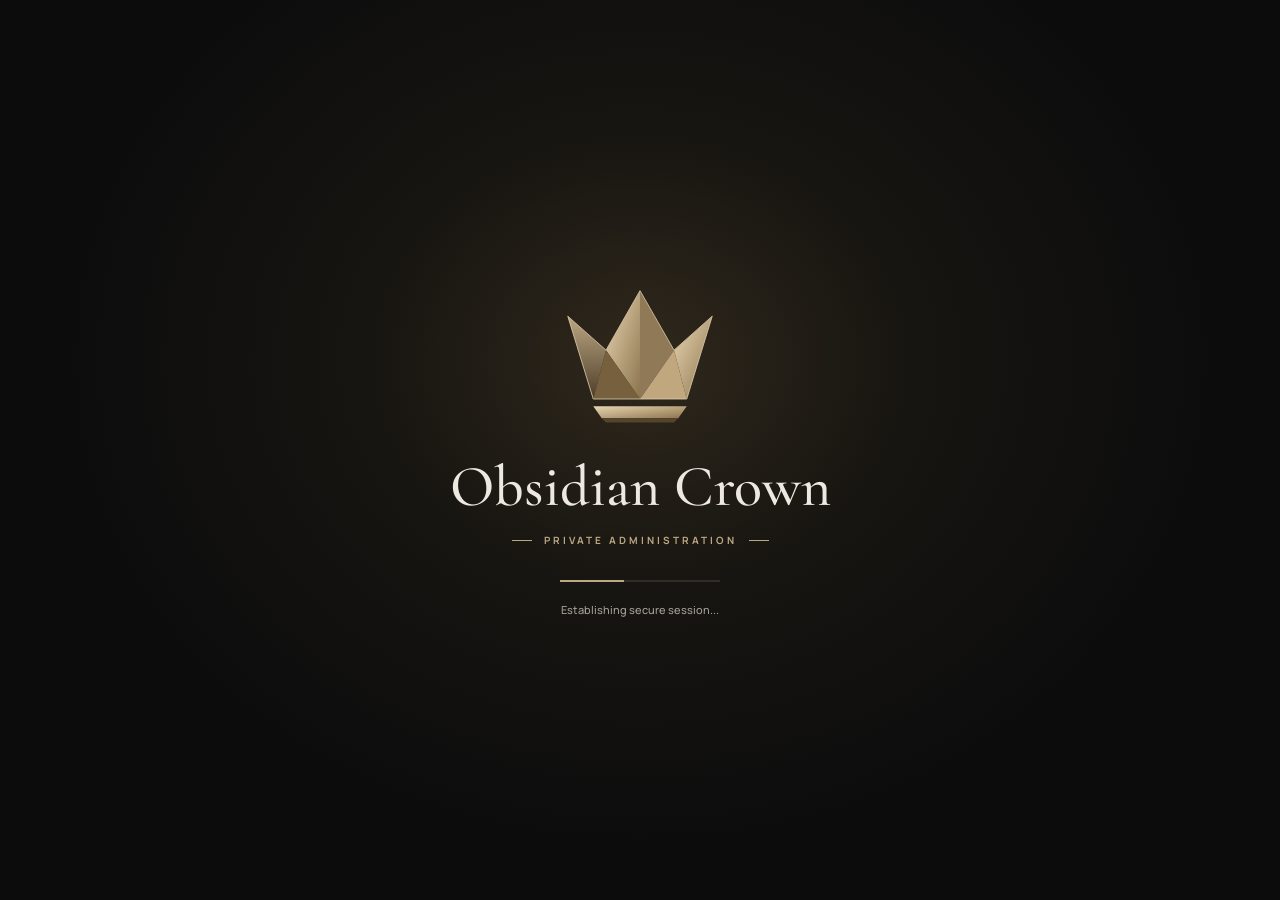
==== commit ec46fab1: "Update index.html" ====
--- a/admin/index.html
+++ b/admin/index.html
@@ -26,7 +26,7 @@
 
     <link href="https://fonts.googleapis.com/css2?family=Cormorant+Garamond:ital,wght@0,400;0,500;0,600;0,700;1,400;1,500&family=Manrope:wght@400;500;600;700;800&display=swap" rel="stylesheet">
 
-    <link rel="stylesheet" href="/admin/admin.css?v=1.0.4">
+    <link rel="stylesheet" href="/admin/admin.css?v=1.0.5">
 
     <link rel="icon" type="image/svg+xml" href="data:image/svg+xml,%3Csvg xmlns='http://www.w3.org/2000/svg' viewBox='0 0 64 64'%3E%3Crect width='64' height='64' fill='%230C0C0D'/%3E%3Cpath d='M5 15L19 29L32 5L45 29L59 15L49 47H15Z' fill='none' stroke='%23BCA783' stroke-width='3'/%3E%3Cpath d='M15 52H49L45 57H19Z' fill='%23BCA783'/%3E%3C/svg%3E">
 
@@ -34,9 +34,9 @@
         body { margin: 0; background: #0C0C0D; color: #EDE9E1; }
         [hidden] { display: none !important; }
         .svg-library { position: absolute; width: 0; height: 0; overflow: hidden; }
-        #loadingScreen:not([hidden]) { position: fixed; inset: 0; z-index: 1000; display: grid; place-items: center; padding: 24px; box-sizing: border-box; background: #0C0C0D; text-align: center; }
+        #loadingScreen:not([hidden]) { position: fixed; inset: 0; z-index: 1000; display: grid; place-items: center; padding: 24px; box-sizing: border-box; background: radial-gradient(ellipse at 50% 40%, #30281C 0%, #171511 30%, #0C0C0D 65%); text-align: center; }
         #loadingScreen .loading-content { display: flex; flex-direction: column; align-items: center; justify-content: center; width: 100%; max-width: 600px; margin: 0; }
-        #loadingScreen .loading-crown { display: block; width: 90px; height: 90px; margin: 0 0 24px; color: #BCA783; fill: none; }
+        #loadingScreen .loading-crown { display: block; width: 170px; height: 149px; margin: 0 0 24px; color: #BCA783; fill: none; }
         #loadingScreen h1 { margin: 0; font: 500 clamp(40px, 6vw, 58px)/1.1 "Cormorant Garamond", Georgia, serif; color: #EDE9E1; }
         #loadingScreen .eyebrow { display: flex; align-items: center; justify-content: center; gap: 12px; margin: 14px 0 0; color: #BCA783; font: 700 10px/1.5 "Manrope", Arial, sans-serif; letter-spacing: 3px; text-transform: uppercase; }
         #loadingScreen .eyebrow::before, #loadingScreen .eyebrow::after { content: ""; display: block; width: 20px; height: 1px; background: #BCA783; }
@@ -58,13 +58,22 @@
          width="0"
          height="0">
 
-        <symbol id="icon-crown" viewBox="0 0 64 64">
-        <path d="M5 15L19 29L32 5L45 29L59 15L49 47H15Z"
-              fill="none" stroke="#BCA783" stroke-width="2"/>
-        <path d="M32 5V47M19 29L32 47L45 29M5 15L15 47M59 15L49 47"
-              fill="none" stroke="#BCA783" stroke-width="1.3"/>
-        <path d="M15 52H49L45 57H19Z" fill="#BCA783"/>
-    </symbol>
+        <defs>
+            <linearGradient id="adminGoldA" x1="0" y1="0" x2="1" y2="1"><stop offset="0" stop-color="#E8D6B2"/><stop offset="1" stop-color="#8C744D"/></linearGradient>
+            <linearGradient id="adminGoldB" x1="0" y1="0" x2="0" y2="1"><stop offset="0" stop-color="#BCA783"/><stop offset="1" stop-color="#4D3E29"/></linearGradient>
+        </defs>
+        <symbol id="icon-crown" viewBox="0 0 400 350" stroke="none">
+            <polygon points="30,80 120,160 200,20 280,160 370,80 310,275 90,275" fill="#332A1D"/>
+            <polygon points="30,80 120,160 90,275" fill="url(#adminGoldB)"/>
+            <polygon points="120,160 200,20 200,275" fill="url(#adminGoldA)"/>
+            <polygon points="200,20 280,160 200,275" fill="#8F7956"/>
+            <polygon points="280,160 370,80 310,275" fill="url(#adminGoldA)"/>
+            <polygon points="120,160 90,275 200,275" fill="#77603E"/>
+            <polygon points="280,160 200,275 310,275" fill="#C0A77D"/>
+            <path d="M30 80L120 160L200 20L280 160L370 80L310 275H90Z" fill="none" stroke="#D9C7A6" stroke-width="2"/>
+            <polygon points="90,292 310,292 290,320 110,320" fill="url(#adminGoldA)"/>
+            <polygon points="110,320 290,320 280,330 120,330" fill="#54432D"/>
+        </symbol>
 
         <symbol id="icon-overview" viewBox="0 0 24 24">
             <rect x="3" y="3" width="7" height="7" rx="1"/>
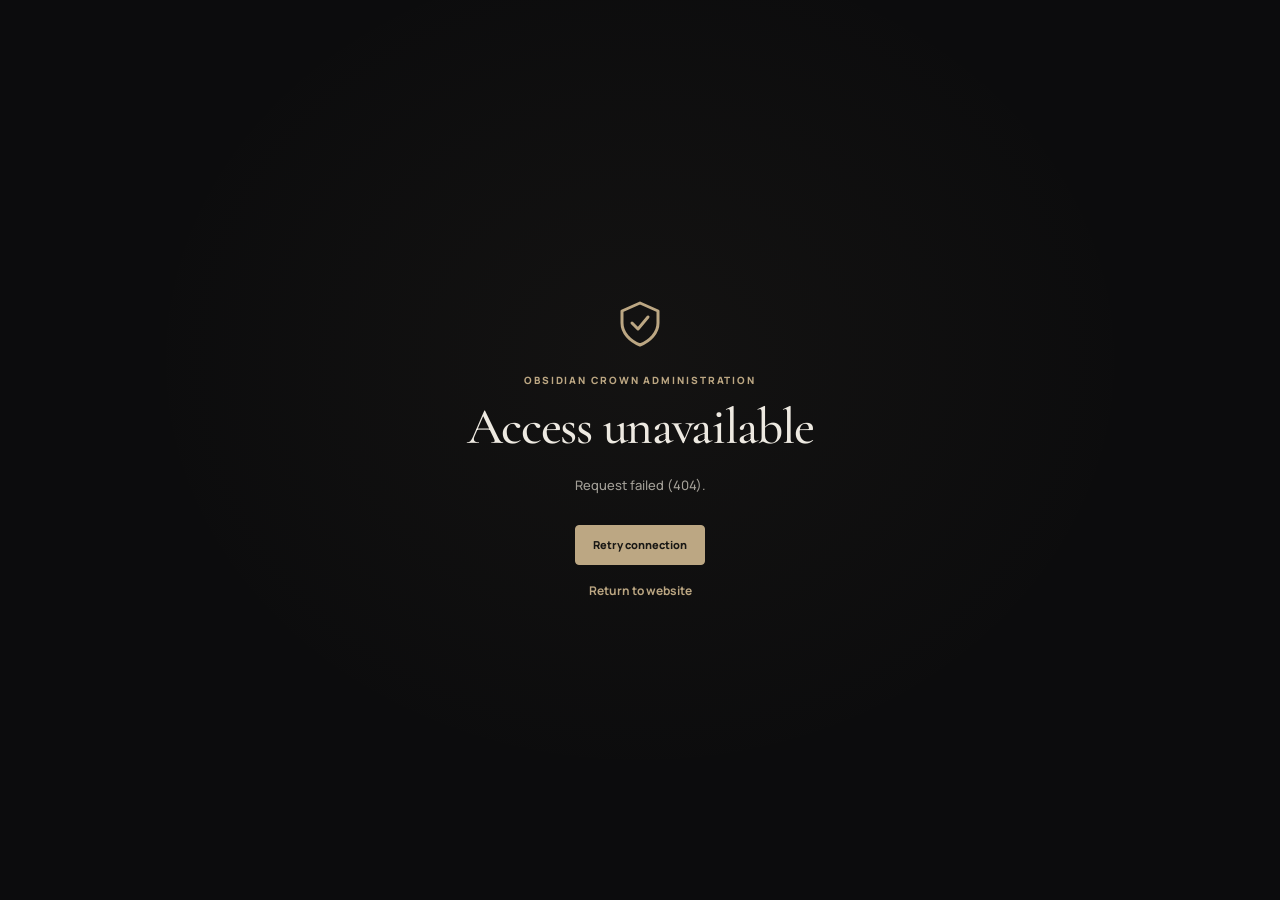
==== commit 3274d951: "Update index.html" ====
--- a/admin/index.html
+++ b/admin/index.html
@@ -26,11 +26,2867 @@
 
     <link href="https://fonts.googleapis.com/css2?family=Cormorant+Garamond:ital,wght@0,400;0,500;0,600;0,700;1,400;1,500&family=Manrope:wght@400;500;600;700;800&display=swap" rel="stylesheet">
 
-    <link rel="stylesheet" href="/admin/admin.css?v=1.0.5">
-
     <link rel="icon" type="image/svg+xml" href="data:image/svg+xml,%3Csvg xmlns='http://www.w3.org/2000/svg' viewBox='0 0 64 64'%3E%3Crect width='64' height='64' fill='%230C0C0D'/%3E%3Cpath d='M5 15L19 29L32 5L45 29L59 15L49 47H15Z' fill='none' stroke='%23BCA783' stroke-width='3'/%3E%3Cpath d='M15 52H49L45 57H19Z' fill='%23BCA783'/%3E%3C/svg%3E">
 
     <style>
+
+:root {
+    color-scheme: dark;
+
+    --black: #0C0C0D;
+    --carbon: #141414;
+    --ivory: #EDE9E1;
+    --muted: #A39F97;
+    --light-gold: #D9C7A6;
+    --background: var(--black);
+    --sidebar: #101010;
+    --surface: var(--carbon);
+    --surface-elevated: #1C1A17;
+    --surface-hover: #22201C;
+    --surface-active: #28241D;
+
+    --gold: #BCA783;
+    --gold-light: var(--light-gold);
+    --gold-dark: #89734F;
+    --gold-muted: rgba(188, 167, 131, 0.10);
+    --gold-border: rgba(188, 167, 131, .18);
+
+    --text: var(--ivory);
+    --text-secondary: #C4BEB3;
+    --text-muted: var(--muted);
+    --text-dim: #A39F97;
+
+    --border: rgba(188, 167, 131, .18);
+    --border-gold: rgba(188, 167, 131, .18);
+
+    --success: #91B69A;
+    --success-background: rgba(145, 182, 154, 0.10);
+
+    --warning: #D6B477;
+    --warning-background: rgba(214, 180, 119, 0.10);
+
+    --danger: #D28D8D;
+    --danger-background: rgba(210, 141, 141, 0.10);
+
+    --info: #8FAED0;
+    --info-background: rgba(143, 174, 208, 0.10);
+
+    --purple: #B5A0D0;
+
+    --font-display: "Cormorant Garamond", Georgia, serif;
+    --font-interface: "Manrope", Arial, sans-serif;
+
+    --sidebar-width: 264px;
+    --topbar-height: 76px;
+
+    --radius-small: 4px;
+    --radius: 7px;
+    --radius-large: 12px;
+
+    --transition: 180ms ease;
+    --shadow: 0 16px 48px rgba(0, 0, 0, 0.18);
+}
+
+*,
+*::before,
+*::after {
+    box-sizing: border-box;
+}
+
+html {
+    min-height: 100%;
+    scroll-behavior: smooth;
+    scrollbar-color: #3B3428 var(--background);
+    scrollbar-width: thin;
+}
+
+body {
+    min-height: 100vh;
+    margin: 0;
+    background: var(--background);
+    color: var(--text);
+    font-family: var(--font-interface);
+    font-size: 13px;
+    font-weight: 500;
+    line-height: 1.65;
+    -webkit-font-smoothing: antialiased;
+}
+
+body.modal-open {
+    overflow: hidden;
+}
+
+[hidden] {
+    display: none !important;
+}
+
+::selection {
+    background: var(--gold);
+    color: var(--background);
+}
+
+::-webkit-scrollbar {
+    width: 7px;
+    height: 7px;
+}
+
+::-webkit-scrollbar-track {
+    background: var(--background);
+}
+
+::-webkit-scrollbar-thumb {
+    background: #3B3428;
+    border-radius: 8px;
+}
+
+::-webkit-scrollbar-thumb:hover {
+    background: var(--gold-dark);
+}
+
+button,
+input,
+textarea,
+select {
+    font: inherit;
+}
+
+button,
+a,
+input,
+textarea,
+select {
+    -webkit-tap-highlight-color: transparent;
+}
+
+button {
+    cursor: pointer;
+}
+
+button:disabled {
+    cursor: not-allowed;
+    opacity: 0.4;
+}
+
+a {
+    color: var(--gold-light);
+    text-decoration: none;
+}
+
+a:hover {
+    color: var(--text);
+}
+
+button:focus-visible,
+a:focus-visible,
+input:focus-visible,
+textarea:focus-visible,
+select:focus-visible {
+    outline: 2px solid var(--gold);
+    outline-offset: 3px;
+}
+
+h1,
+h2,
+h3,
+p {
+    margin: 0;
+}
+
+h1,
+h2,
+h3 {
+    font-family: var(--font-display);
+    font-weight: 500;
+    line-height: 1.15;
+}
+
+h1 {
+    font-size: clamp(38px, 4vw, 52px);
+    letter-spacing: -0.025em;
+}
+
+h2 {
+    font-size: 27px;
+    letter-spacing: -0.015em;
+}
+
+h3 {
+    font-size: 22px;
+}
+
+svg {
+    display: block;
+}
+
+.icon {
+    width: 19px;
+    height: 19px;
+    flex-shrink: 0;
+    fill: none;
+    stroke: currentColor;
+    stroke-width: 1.5;
+    stroke-linecap: round;
+    stroke-linejoin: round;
+}
+
+.svg-library {
+    position: absolute;
+    overflow: hidden;
+    pointer-events: none;
+}
+
+.eyebrow {
+    color: var(--gold);
+    font-size: 10px;
+    font-weight: 800;
+    letter-spacing: 0.19em;
+    line-height: 1.6;
+    text-transform: uppercase;
+}
+
+.full-width {
+    width: 100%;
+}
+
+.text-link {
+    color: var(--gold);
+    font-size: 12px;
+    font-weight: 700;
+}
+
+.text-link:hover {
+    color: var(--gold-light);
+    text-decoration: underline;
+    text-underline-offset: 4px;
+}
+
+.loading-screen,
+.fatal-error-screen {
+    position: fixed;
+    inset: 0;
+    z-index: 1000;
+    display: grid;
+    place-items: center;
+    padding: 30px;
+    background:
+        radial-gradient(
+            ellipse at 50% 40%,
+            rgba(188, 167, 131, 0.045),
+            transparent 55%
+        ),
+        var(--background);
+}
+
+.loading-content,
+.fatal-error-content {
+    width: 100%;
+    max-width: 440px;
+    text-align: center;
+}
+
+.loading-crown {
+    width: 82px;
+    height: 82px;
+    margin: 0 auto 25px;
+    color: var(--gold);
+}
+
+.loading-content h1 {
+    font-size: 48px;
+    color: var(--text);
+}
+
+.loading-content .eyebrow {
+    margin-top: 9px;
+    color: var(--gold);
+}
+
+.loading-indicator {
+    position: relative;
+    width: 150px;
+    height: 2px;
+    margin: 35px auto 20px;
+    overflow: hidden;
+    background: var(--border-gold);
+}
+
+.loading-indicator span {
+    position: absolute;
+    top: 0;
+    left: -50%;
+    width: 50%;
+    height: 100%;
+    background: var(--gold);
+    animation: loading-progress 1.5s ease-in-out infinite;
+}
+
+#loadingMessage {
+    color: var(--text-muted);
+    font-size: 12px;
+}
+
+@keyframes loading-progress {
+    from {
+        transform: translateX(0);
+    }
+
+    to {
+        transform: translateX(300%);
+    }
+}
+
+.fatal-error-content > .icon {
+    width: 48px;
+    height: 48px;
+    margin: 0 auto 25px;
+    color: var(--gold);
+}
+
+.fatal-error-content h1 {
+    margin: 10px 0 18px;
+}
+
+.fatal-error-content > p:not(.eyebrow) {
+    color: var(--text-muted);
+}
+
+.fatal-error-content .button {
+    margin: 28px auto 16px;
+}
+
+.fatal-error-content .text-link {
+    display: block;
+}
+
+.admin-app {
+    min-height: 100vh;
+}
+
+.sidebar {
+    position: fixed;
+    inset: 0 auto 0 0;
+    z-index: 100;
+    display: flex;
+    flex-direction: column;
+    width: var(--sidebar-width);
+    height: 100dvh;
+    padding: 30px 20px 20px;
+    overflow-y: auto;
+    background: var(--sidebar);
+    border-right: 1px solid var(--border-gold);
+}
+
+.sidebar-brand {
+    display: flex;
+    align-items: center;
+    gap: 12px;
+    min-height: 55px;
+    padding: 0 5px;
+}
+
+.brand-crown {
+    width: 43px;
+    height: 43px;
+    flex-shrink: 0;
+    color: var(--gold);
+}
+
+.brand-text {
+    display: flex;
+    flex-direction: column;
+    min-width: 0;
+}
+
+.brand-name {
+    color: var(--gold-light);
+    font-family: var(--font-display);
+    font-size: 25px;
+    font-weight: 600;
+    line-height: 1.1;
+    white-space: nowrap;
+}
+
+.brand-subtitle {
+    margin-top: 6px;
+    color: var(--text-muted);
+    font-size: 8px;
+    font-weight: 800;
+    letter-spacing: 0.24em;
+    text-transform: uppercase;
+}
+
+.sidebar-divider {
+    height: 1px;
+    margin: 27px 0 25px;
+    background: var(--border-gold);
+}
+
+.workspace-label {
+    padding: 0 12px;
+    margin-bottom: 10px;
+    color: var(--text-dim);
+    font-size: 9px;
+    font-weight: 800;
+    letter-spacing: 0.15em;
+    text-transform: uppercase;
+}
+
+.sidebar-navigation {
+    display: flex;
+    flex-direction: column;
+    gap: 5px;
+}
+
+.nav-item {
+    position: relative;
+    display: flex;
+    align-items: center;
+    gap: 12px;
+    width: 100%;
+    min-height: 45px;
+    padding: 11px 12px;
+    border: 1px solid transparent;
+    border-radius: var(--radius-small);
+    background: transparent;
+    color: var(--text-muted);
+    font-size: 12px;
+    font-weight: 700;
+    text-align: left;
+    transition:
+        color var(--transition),
+        background var(--transition),
+        border-color var(--transition);
+}
+
+.nav-item .icon {
+    width: 18px;
+    height: 18px;
+}
+
+.nav-item:hover {
+    background: var(--surface-hover);
+    color: var(--text);
+}
+
+.nav-item.active {
+    background: var(--gold-muted);
+    border-color: var(--gold-border);
+    color: var(--gold-light);
+}
+
+.nav-item.active::before {
+    position: absolute;
+    top: 10px;
+    bottom: 10px;
+    left: -1px;
+    width: 2px;
+    border-radius: 2px;
+    background: var(--gold);
+    content: "";
+}
+
+.nav-item > span:not(.nav-count) {
+    flex: 1;
+}
+
+.nav-count {
+    display: grid;
+    place-items: center;
+    min-width: 21px;
+    height: 21px;
+    padding: 0 5px;
+    border: 1px solid var(--gold-border);
+    border-radius: 4px;
+    background: var(--gold-muted);
+    color: var(--gold-light);
+    font-size: 10px;
+}
+
+.navigation-divider {
+    height: 1px;
+    margin: 20px 0 16px;
+    background: var(--border);
+}
+
+.sidebar-bottom {
+    margin-top: auto;
+    padding-top: 35px;
+}
+
+.sidebar-security {
+    display: flex;
+    align-items: center;
+    gap: 8px;
+    padding: 0 8px 18px;
+    color: var(--text-muted);
+    font-size: 10px;
+}
+
+.connection-dot,
+.status-dot {
+    display: inline-block;
+    width: 6px;
+    height: 6px;
+    flex-shrink: 0;
+    border-radius: 50%;
+    background: currentColor;
+}
+
+.connection-dot {
+    color: var(--success);
+    box-shadow: 0 0 8px rgba(145, 182, 154, 0.25);
+}
+
+.administrator-profile {
+    display: flex;
+    align-items: center;
+    gap: 11px;
+    padding: 17px 7px;
+    border-top: 1px solid var(--border-gold);
+    border-bottom: 1px solid var(--border-gold);
+}
+
+.administrator-avatar {
+    display: grid;
+    place-items: center;
+    width: 37px;
+    height: 37px;
+    flex-shrink: 0;
+    border: 1px solid var(--gold-border);
+    border-radius: var(--radius-small);
+    background: var(--gold-muted);
+    color: var(--gold-light);
+    font-family: var(--font-display);
+    font-size: 23px;
+}
+
+.administrator-details {
+    display: flex;
+    flex: 1;
+    flex-direction: column;
+    min-width: 0;
+}
+
+#administratorName {
+    overflow: hidden;
+    color: var(--text);
+    font-size: 12px;
+    font-weight: 800;
+    text-overflow: ellipsis;
+    white-space: nowrap;
+}
+
+#administratorEmail {
+    overflow: hidden;
+    color: var(--text-muted);
+    font-size: 10px;
+    text-overflow: ellipsis;
+    white-space: nowrap;
+}
+
+.logout-button {
+    margin-top: 10px;
+}
+
+.logout-button:hover {
+    background: var(--danger-background);
+    color: var(--danger);
+}
+
+.sidebar-copyright {
+    margin-top: 18px;
+    padding: 0 10px;
+    color: var(--text-dim);
+    font-size: 9px;
+    letter-spacing: 0.04em;
+}
+
+.workspace {
+    display: flex;
+    flex-direction: column;
+    min-height: 100vh;
+    margin-left: var(--sidebar-width);
+}
+
+.topbar {
+    position: sticky;
+    top: 0;
+    z-index: 50;
+    display: flex;
+    align-items: center;
+    justify-content: space-between;
+    min-height: var(--topbar-height);
+    padding: 0 36px;
+    border-bottom: 1px solid var(--border-gold);
+    background: rgba(12, 12, 13, .92);
+    backdrop-filter: blur(16px);
+}
+
+.topbar-left,
+.topbar-right {
+    display: flex;
+    align-items: center;
+    gap: 15px;
+}
+
+.breadcrumb {
+    display: flex;
+    align-items: center;
+    gap: 10px;
+    color: var(--text-muted);
+    font-size: 12px;
+}
+
+.breadcrumb .icon {
+    width: 13px;
+    height: 13px;
+    color: var(--text-dim);
+}
+
+#breadcrumbCurrent {
+    color: var(--gold-light);
+    font-weight: 700;
+}
+
+.mobile-menu-button {
+    display: none !important;
+}
+
+.sidebar-overlay {
+    position: fixed;
+    inset: 0;
+    z-index: 90;
+    background: rgba(0, 0, 0, 0.7);
+    backdrop-filter: blur(3px);
+}
+
+.main-content {
+    flex: 1;
+    width: 100%;
+    max-width: 1800px;
+    margin: 0 auto;
+    padding: 38px 36px 50px;
+}
+
+.page-view {
+    animation: page-enter 220ms ease both;
+}
+
+@keyframes page-enter {
+    from {
+        opacity: 0;
+        transform: translateY(5px);
+    }
+
+    to {
+        opacity: 1;
+        transform: translateY(0);
+    }
+}
+
+.page-heading {
+    display: flex;
+    align-items: flex-end;
+    justify-content: space-between;
+    gap: 24px;
+    margin-bottom: 32px;
+}
+
+.page-heading h1 {
+    margin: 7px 0 8px;
+}
+
+.page-description {
+    max-width: 650px;
+    color: var(--text-muted);
+    font-size: 12px;
+    line-height: 1.8;
+}
+
+.page-heading-actions {
+    display: flex;
+    align-items: center;
+    flex-shrink: 0;
+    gap: 14px;
+}
+
+.last-updated {
+    color: var(--text-dim);
+    font-size: 10px;
+}
+
+.button {
+    display: inline-flex;
+    align-items: center;
+    justify-content: center;
+    gap: 9px;
+    min-height: 40px;
+    padding: 10px 17px;
+    border: 1px solid transparent;
+    border-radius: var(--radius-small);
+    font-size: 11px;
+    font-weight: 800;
+    line-height: 1.5;
+    text-align: center;
+    transition:
+        background var(--transition),
+        color var(--transition),
+        border-color var(--transition),
+        transform var(--transition);
+}
+
+.button .icon {
+    width: 15px;
+    height: 15px;
+}
+
+.button:not(:disabled):active {
+    transform: translateY(1px);
+}
+
+.button-primary {
+    border-color: var(--gold);
+    background: var(--gold);
+    color: #191815;
+}
+
+.button-primary:not(:disabled):hover {
+    border-color: var(--gold-light);
+    background: var(--gold-light);
+    color: #191815;
+}
+
+.button-secondary {
+    border-color: var(--border-gold);
+    background: transparent;
+    color: var(--gold-light);
+}
+
+.button-secondary:not(:disabled):hover {
+    border-color: var(--gold);
+    background: var(--gold-muted);
+    color: var(--gold-light);
+}
+
+.button-text {
+    min-height: 32px;
+    padding: 6px 4px;
+    background: transparent;
+    color: var(--gold);
+}
+
+.button-text:not(:disabled):hover {
+    color: var(--gold-light);
+}
+
+.button-danger {
+    border-color: rgba(210, 141, 141, 0.3);
+    background: var(--danger-background);
+    color: var(--danger);
+}
+
+.button-danger:not(:disabled):hover {
+    background: rgba(210, 141, 141, 0.18);
+}
+
+.icon-button {
+    display: inline-flex;
+    align-items: center;
+    justify-content: center;
+    width: 36px;
+    height: 36px;
+    flex-shrink: 0;
+    padding: 0;
+    border: 1px solid var(--border);
+    border-radius: var(--radius-small);
+    background: transparent;
+    color: var(--text-muted);
+    transition:
+        background var(--transition),
+        color var(--transition),
+        border-color var(--transition);
+}
+
+.icon-button:not(:disabled):hover {
+    border-color: var(--gold-border);
+    background: var(--gold-muted);
+    color: var(--gold-light);
+}
+
+.icon-button .icon {
+    width: 17px;
+    height: 17px;
+}
+
+.icon-button.danger:hover {
+    border-color: rgba(210, 141, 141, 0.3);
+    background: var(--danger-background);
+    color: var(--danger);
+}
+
+.statistics-grid {
+    display: grid;
+    grid-template-columns: repeat(4, minmax(0, 1fr));
+    gap: 18px;
+    margin-bottom: 24px;
+}
+
+.stat-card {
+    position: relative;
+    display: flex;
+    flex-direction: column;
+    min-width: 0;
+    min-height: 155px;
+    padding: 21px 23px;
+    overflow: hidden;
+    border: 1px solid var(--border);
+    border-radius: var(--radius);
+    background: var(--surface);
+    transition: border-color var(--transition);
+}
+
+.stat-card:hover {
+    border-color: var(--gold-border);
+}
+
+.stat-card::after {
+    position: absolute;
+    right: 0;
+    bottom: 0;
+    left: 0;
+    height: 1px;
+    background: linear-gradient(
+        90deg,
+        transparent,
+        var(--gold-dark),
+        transparent
+    );
+    opacity: 0.45;
+    content: "";
+}
+
+.stat-card-header {
+    display: flex;
+    align-items: center;
+    justify-content: space-between;
+    gap: 10px;
+}
+
+.stat-card-header > span,
+.stat-card > span:first-child {
+    color: var(--text-secondary);
+    font-size: 11px;
+    font-weight: 700;
+}
+
+.stat-card-header .icon {
+    width: 18px;
+    height: 18px;
+    color: var(--gold);
+}
+
+.stat-value {
+    display: block;
+    margin: 10px 0 6px;
+    color: var(--text);
+    font-family: var(--font-display);
+    font-size: 49px;
+    font-weight: 500;
+    font-variant-numeric: lining-nums tabular-nums;
+    line-height: 1.1;
+}
+
+.stat-caption {
+    margin-top: auto;
+    color: var(--text-muted);
+    font-size: 10px;
+}
+
+.overview-grid {
+    display: grid;
+    grid-template-columns: minmax(0, 1.65fr) minmax(0, 1fr);
+    align-items: stretch;
+    gap: 22px;
+    margin-bottom: 22px;
+}
+
+.overview-grid:last-child {
+    margin-bottom: 0;
+}
+
+.panel {
+    min-width: 0;
+    padding: 25px;
+    border: 1px solid var(--border);
+    border-radius: var(--radius);
+    background: var(--surface);
+}
+
+.panel-heading {
+    display: flex;
+    align-items: flex-start;
+    justify-content: space-between;
+    gap: 15px;
+    margin-bottom: 23px;
+}
+
+.panel-heading h2 {
+    color: var(--text);
+}
+
+.panel-heading p {
+    margin-top: 5px;
+    color: var(--text-muted);
+    font-size: 11px;
+}
+
+.panel-heading > .icon {
+    color: var(--gold);
+}
+
+.panel-divider {
+    height: 1px;
+    margin: 24px 0;
+    background: var(--border);
+}
+
+.subtle-label {
+    flex-shrink: 0;
+    padding: 5px 9px;
+    border: 1px solid var(--border-gold);
+    border-radius: var(--radius-small);
+    color: var(--gold);
+    font-size: 9px;
+    font-weight: 800;
+    letter-spacing: 0.07em;
+    text-transform: uppercase;
+}
+
+.application-chart {
+    position: relative;
+    display: flex;
+    align-items: center;
+    justify-content: center;
+    width: 100%;
+    min-height: 230px;
+    overflow: hidden;
+}
+
+.application-chart svg,
+.chart-svg {
+    width: 100%;
+    height: auto;
+    overflow: visible;
+}
+
+.chart-grid-line {
+    stroke: var(--border);
+    stroke-width: 1;
+    stroke-dasharray: 4 5;
+}
+
+.chart-axis-label,
+.chart-label {
+    fill: var(--text-muted);
+    font-family: var(--font-interface);
+    font-size: 10px;
+}
+
+.chart-line {
+    fill: none;
+    stroke: var(--gold);
+    stroke-width: 2;
+    stroke-linecap: round;
+    stroke-linejoin: round;
+}
+
+.chart-area {
+    fill: var(--gold);
+    opacity: 0.06;
+}
+
+.chart-point {
+    fill: var(--gold-light);
+    stroke: var(--surface);
+    stroke-width: 2;
+}
+
+.chart-summary {
+    display: grid;
+    grid-template-columns: repeat(3, minmax(0, 1fr));
+    gap: 14px;
+    margin-top: 20px;
+    padding-top: 20px;
+    border-top: 1px solid var(--border);
+}
+
+.chart-summary > div {
+    display: flex;
+    flex-direction: column;
+    gap: 4px;
+}
+
+.chart-summary > div + div {
+    padding-left: 16px;
+    border-left: 1px solid var(--border);
+}
+
+.chart-summary span {
+    color: var(--text-muted);
+    font-size: 10px;
+}
+
+.chart-summary strong {
+    color: var(--text);
+    font-size: 21px;
+    font-weight: 600;
+    font-variant-numeric: tabular-nums;
+}
+
+.status-distribution,
+.discipline-distribution {
+    display: flex;
+    flex-direction: column;
+    gap: 18px;
+}
+
+.distribution-row {
+    display: flex;
+    flex-direction: column;
+    gap: 8px;
+}
+
+.distribution-header,
+.distribution-label {
+    display: flex;
+    align-items: center;
+    justify-content: space-between;
+    gap: 10px;
+    color: var(--text-secondary);
+    font-size: 11px;
+}
+
+.distribution-name {
+    display: flex;
+    align-items: center;
+    gap: 8px;
+}
+
+.distribution-value {
+    color: var(--text);
+    font-size: 11px;
+    font-weight: 700;
+    font-variant-numeric: tabular-nums;
+}
+
+.distribution-track,
+.progress-track,
+.progress-bar {
+    height: 5px;
+    overflow: hidden;
+    border-radius: 2px;
+    background: #28241D;
+}
+
+.distribution-fill,
+.progress-fill,
+.progress-bar-fill {
+    height: 100%;
+    border-radius: 2px;
+    background: var(--gold);
+    transition: width 350ms ease;
+}
+
+.status-pill {
+    display: inline-flex;
+    align-items: center;
+    justify-content: center;
+    gap: 7px;
+    width: fit-content;
+    min-height: 25px;
+    padding: 4px 9px;
+    border: 1px solid var(--border);
+    border-radius: var(--radius-small);
+    background: var(--surface-elevated);
+    color: var(--text-secondary);
+    font-size: 10px;
+    font-weight: 700;
+    line-height: 1.5;
+    white-space: nowrap;
+}
+
+.status-pending,
+.status-closed {
+    border-color: rgba(214, 180, 119, 0.20);
+    background: var(--warning-background);
+    color: var(--warning);
+}
+
+.status-under_review,
+.status-under-review {
+    border-color: rgba(143, 174, 208, 0.22);
+    background: var(--info-background);
+    color: var(--info);
+}
+
+.status-shortlisted {
+    border-color: var(--gold-border);
+    background: var(--gold-muted);
+    color: var(--gold-light);
+}
+
+.status-interview {
+    border-color: rgba(181, 160, 208, 0.22);
+    background: rgba(181, 160, 208, 0.09);
+    color: var(--purple);
+}
+
+.status-accepted,
+.status-open {
+    border-color: rgba(145, 182, 154, 0.22);
+    background: var(--success-background);
+    color: var(--success);
+}
+
+.status-declined {
+    border-color: rgba(210, 141, 141, 0.22);
+    background: var(--danger-background);
+    color: var(--danger);
+}
+
+.status-withdrawn {
+    border-color: #3B3428;
+    background: #22201C;
+    color: #A39F97;
+}
+
+.table-container {
+    width: 100%;
+    overflow-x: auto;
+    scrollbar-width: thin;
+}
+
+.data-table {
+    width: 100%;
+    border-collapse: collapse;
+    text-align: left;
+    white-space: nowrap;
+}
+
+.data-table th {
+    padding: 12px 14px;
+    border-top: 1px solid var(--border);
+    border-bottom: 1px solid var(--border);
+    background: #171614;
+    color: var(--text-muted);
+    font-size: 9px;
+    font-weight: 800;
+    letter-spacing: 0.07em;
+    text-transform: uppercase;
+}
+
+.data-table td {
+    padding: 16px 14px;
+    border-bottom: 1px solid var(--border);
+    color: var(--text-secondary);
+    font-size: 11px;
+    vertical-align: middle;
+}
+
+.data-table tbody tr:last-child td {
+    border-bottom: 0;
+}
+
+.data-table tbody tr {
+    transition: background var(--transition);
+}
+
+.data-table tbody tr:hover {
+    background: rgba(255, 255, 255, 0.018);
+}
+
+.data-table th:first-child,
+.data-table td:first-child {
+    padding-left: 12px;
+}
+
+.data-table td:last-child {
+    text-align: right;
+}
+
+.data-table td[colspan] {
+    padding: 35px 15px;
+    color: var(--text-muted);
+    text-align: center;
+}
+
+.table-applicant,
+.applicant-cell,
+.table-user {
+    display: flex;
+    align-items: center;
+    gap: 11px;
+}
+
+.table-avatar {
+    display: grid;
+    place-items: center;
+    width: 34px;
+    height: 34px;
+    flex-shrink: 0;
+    border: 1px solid var(--gold-border);
+    border-radius: var(--radius-small);
+    background: var(--gold-muted);
+    color: var(--gold-light);
+    font-family: var(--font-display);
+    font-size: 19px;
+}
+
+.table-applicant-details,
+.table-user-details {
+    display: flex;
+    flex-direction: column;
+    gap: 3px;
+}
+
+.table-primary,
+.table-name,
+.applicant-cell strong {
+    color: var(--text);
+    font-size: 12px;
+    font-weight: 700;
+}
+
+.table-secondary,
+.table-subtitle,
+.applicant-cell small {
+    color: var(--text-muted);
+    font-size: 10px;
+}
+
+.table-action {
+    color: var(--gold);
+}
+
+.recruitment-panel h3 {
+    margin-bottom: 10px;
+    color: var(--gold-light);
+    font-size: 25px;
+}
+
+.recruitment-message {
+    overflow-wrap: anywhere;
+    color: var(--text-muted);
+    font-size: 12px;
+    line-height: 1.9;
+    white-space: pre-wrap;
+}
+
+.system-health {
+    display: flex;
+    flex-direction: column;
+    gap: 15px;
+    margin-bottom: 25px;
+}
+
+.health-row {
+    display: flex;
+    align-items: center;
+    gap: 10px;
+}
+
+.health-row .icon {
+    width: 16px;
+    height: 16px;
+    color: var(--gold);
+}
+
+.health-row > span {
+    flex: 1;
+    color: var(--text-muted);
+    font-size: 11px;
+}
+
+.health-row strong {
+    color: var(--text-secondary);
+    font-size: 10px;
+    font-weight: 700;
+    text-align: right;
+    text-transform: capitalize;
+}
+
+.health-row strong.healthy,
+.health-row strong.success,
+.text-success {
+    color: var(--success);
+}
+
+.health-row strong.warning,
+.text-warning {
+    color: var(--warning);
+}
+
+.health-row strong.error,
+.text-danger {
+    color: var(--danger);
+}
+
+.text-muted {
+    color: var(--text-muted);
+}
+
+.performance-grid {
+    display: grid;
+    grid-template-columns: repeat(2, minmax(0, 1fr));
+    gap: 12px;
+}
+
+.performance-item {
+    display: flex;
+    flex-direction: column;
+    gap: 10px;
+    padding: 18px;
+    border: 1px solid var(--border);
+    border-radius: var(--radius-small);
+    background: #111111;
+}
+
+.performance-item span {
+    color: var(--text-muted);
+    font-size: 10px;
+}
+
+.performance-item strong {
+    color: var(--gold-light);
+    font-family: var(--font-display);
+    font-size: 34px;
+    font-weight: 500;
+    line-height: 1;
+}
+
+.filter-toolbar {
+    display: flex;
+    align-items: center;
+    flex-wrap: wrap;
+    gap: 10px;
+    margin-bottom: 22px;
+}
+
+.search-field {
+    position: relative;
+    flex: 1 1 220px;
+    min-width: 180px;
+}
+
+.search-field > .icon {
+    position: absolute;
+    top: 50%;
+    left: 13px;
+    width: 16px;
+    height: 16px;
+    color: var(--text-muted);
+    pointer-events: none;
+    transform: translateY(-50%);
+}
+
+.search-field input {
+    width: 100%;
+    padding-left: 39px;
+}
+
+input:not([type="checkbox"]),
+textarea,
+select {
+    min-height: 41px;
+    padding: 10px 13px;
+    border: 1px solid var(--border);
+    border-radius: var(--radius-small);
+    background: #101010;
+    color: var(--text);
+    font-size: 12px;
+    transition:
+        border-color var(--transition),
+        background var(--transition);
+}
+
+input:not([type="checkbox"]):hover,
+textarea:hover,
+select:hover {
+    border-color: #89734F;
+}
+
+input:not([type="checkbox"]):focus,
+textarea:focus,
+select:focus {
+    outline: none;
+    border-color: var(--gold);
+    background: #141414;
+    box-shadow: 0 0 0 3px var(--gold-muted);
+}
+
+input::placeholder,
+textarea::placeholder {
+    color: var(--text-dim);
+}
+
+input:disabled,
+textarea:disabled,
+select:disabled {
+    opacity: 0.5;
+    cursor: not-allowed;
+}
+
+select {
+    max-width: 100%;
+    padding-right: 32px;
+    appearance: none;
+    background-image: url("data:image/svg+xml,%3Csvg xmlns='http://www.w3.org/2000/svg' width='12' height='12' viewBox='0 0 12 12'%3E%3Cpath d='M2 4L6 8L10 4' fill='none' stroke='%23BCA783' stroke-width='1.3'/%3E%3C/svg%3E");
+    background-repeat: no-repeat;
+    background-position: right 12px center;
+    cursor: pointer;
+}
+
+select option {
+    background: #171614;
+    color: var(--text);
+}
+
+textarea {
+    display: block;
+    width: 100%;
+    min-height: 100px;
+    resize: vertical;
+    line-height: 1.8;
+}
+
+.filter-toolbar select {
+    flex: 0 1 auto;
+    min-width: 130px;
+}
+
+.form-field {
+    display: flex;
+    flex-direction: column;
+    gap: 9px;
+    margin-bottom: 23px;
+}
+
+.form-field:last-child {
+    margin-bottom: 0;
+}
+
+label:not(.switch) {
+    display: block;
+    margin-bottom: 8px;
+    color: var(--text-secondary);
+    font-size: 11px;
+    font-weight: 700;
+}
+
+.form-field label {
+    margin-bottom: 0;
+}
+
+.form-field input,
+.form-field select {
+    width: 100%;
+}
+
+.form-footer {
+    display: flex;
+    align-items: center;
+    justify-content: flex-end;
+    flex-wrap: wrap;
+    gap: 12px;
+    margin-top: 17px;
+}
+
+.character-count {
+    margin-right: auto;
+    color: var(--text-muted);
+    font-size: 10px;
+    font-variant-numeric: tabular-nums;
+}
+
+.form-field > .character-count {
+    align-self: flex-end;
+    margin-right: 0;
+}
+
+.form-help {
+    color: var(--text-muted);
+    font-size: 11px;
+    line-height: 1.8;
+}
+
+.pagination {
+    display: flex;
+    align-items: center;
+    justify-content: space-between;
+    gap: 15px;
+    margin-top: 20px;
+    padding-top: 18px;
+    border-top: 1px solid var(--border);
+    color: var(--text-muted);
+    font-size: 11px;
+}
+
+.pagination-controls {
+    display: flex;
+    align-items: center;
+    gap: 12px;
+}
+
+.pagination-controls > span {
+    min-width: 25px;
+    color: var(--gold-light);
+    font-size: 12px;
+    font-weight: 700;
+    text-align: center;
+}
+
+.pagination-controls .icon-button {
+    width: 31px;
+    height: 31px;
+}
+
+.back-button {
+    margin-bottom: 20px;
+}
+
+.applicant-heading {
+    align-items: center;
+}
+
+.applicant-identity {
+    display: flex;
+    align-items: center;
+    gap: 21px;
+    min-width: 0;
+}
+
+.applicant-identity > div:last-child {
+    min-width: 0;
+}
+
+.applicant-identity h1 {
+    overflow-wrap: anywhere;
+    font-size: clamp(30px, 3.5vw, 45px);
+}
+
+.applicant-avatar {
+    display: grid;
+    place-items: center;
+    width: 82px;
+    height: 82px;
+    flex-shrink: 0;
+    border: 1px solid var(--gold-border);
+    border-radius: var(--radius);
+    background: var(--gold-muted);
+    color: var(--gold-light);
+    font-family: var(--font-display);
+    font-size: 42px;
+}
+
+.applicant-avatar .icon {
+    width: 35px;
+    height: 35px;
+    stroke-width: 1.2;
+}
+
+.applicant-profile-grid {
+    display: grid;
+    grid-template-columns: minmax(0, 1.6fr) minmax(0, 1fr);
+    align-items: start;
+    gap: 22px;
+}
+
+.profile-main-column,
+.profile-side-column,
+.settings-main-column,
+.settings-side-column {
+    display: flex;
+    flex-direction: column;
+    min-width: 0;
+    gap: 22px;
+}
+
+.detail-grid {
+    display: grid;
+    grid-template-columns: repeat(2, minmax(0, 1fr));
+    gap: 24px 20px;
+    margin: 0;
+}
+
+.detail-grid > div {
+    min-width: 0;
+    padding-bottom: 17px;
+    border-bottom: 1px solid var(--border);
+}
+
+.detail-grid dt,
+.detail-list dt {
+    margin-bottom: 6px;
+    color: var(--text-muted);
+    font-size: 10px;
+    font-weight: 700;
+}
+
+.detail-grid dd,
+.detail-list dd {
+    margin: 0;
+    overflow-wrap: anywhere;
+    color: var(--text);
+    font-size: 12px;
+    font-weight: 600;
+}
+
+.detail-list {
+    display: flex;
+    flex-direction: column;
+    gap: 15px;
+    margin: 0 0 20px;
+}
+
+.detail-list > div {
+    padding-bottom: 14px;
+    border-bottom: 1px solid var(--border);
+}
+
+.detail-list > div:last-child {
+    padding-bottom: 0;
+    border-bottom: 0;
+}
+
+.portfolio-url {
+    margin-bottom: 18px;
+    overflow-wrap: anywhere;
+    color: var(--gold);
+    font-size: 12px;
+}
+
+.application-introduction {
+    overflow-wrap: anywhere;
+    color: var(--text-secondary);
+    font-size: 13px;
+    line-height: 1.95;
+    white-space: pre-wrap;
+}
+
+.applicant-pipeline {
+    display: flex;
+    flex-direction: column;
+    gap: 7px;
+}
+
+.pipeline-step {
+    display: flex;
+    align-items: center;
+    gap: 12px;
+    min-height: 44px;
+    padding: 10px 12px;
+    border: 1px solid transparent;
+    border-radius: var(--radius-small);
+    color: var(--text-muted);
+    font-size: 12px;
+}
+
+.pipeline-step.current,
+.pipeline-step.active {
+    border-color: var(--gold-border);
+    background: var(--gold-muted);
+    color: var(--gold-light);
+}
+
+.pipeline-step.completed {
+    color: var(--success);
+}
+
+.pipeline-step .icon {
+    width: 16px;
+    height: 16px;
+}
+
+.pipeline-dot {
+    display: grid;
+    place-items: center;
+    width: 23px;
+    height: 23px;
+    flex-shrink: 0;
+    border: 1px solid var(--border);
+    border-radius: 50%;
+    color: var(--text-muted);
+    font-size: 10px;
+}
+
+.pipeline-step.current .pipeline-dot,
+.pipeline-step.active .pipeline-dot {
+    border-color: var(--gold);
+    background: var(--gold);
+    color: var(--background);
+}
+
+.history-timeline {
+    position: relative;
+    display: flex;
+    flex-direction: column;
+    gap: 0;
+}
+
+.history-item {
+    position: relative;
+    display: flex;
+    align-items: flex-start;
+    gap: 13px;
+    padding-bottom: 24px;
+}
+
+.history-item:last-child {
+    padding-bottom: 0;
+}
+
+.history-item:not(:last-child)::before {
+    position: absolute;
+    top: 19px;
+    bottom: 0;
+    left: 9px;
+    width: 1px;
+    background: var(--border-gold);
+    content: "";
+}
+
+.history-marker,
+.history-dot {
+    position: relative;
+    z-index: 1;
+    display: grid;
+    place-items: center;
+    width: 19px;
+    height: 19px;
+    flex-shrink: 0;
+    border: 1px solid var(--gold-border);
+    border-radius: 50%;
+    background: var(--surface);
+    color: var(--gold);
+}
+
+.history-marker .icon {
+    width: 11px;
+    height: 11px;
+}
+
+.history-content {
+    flex: 1;
+    min-width: 0;
+}
+
+.history-title {
+    color: var(--text);
+    font-size: 12px;
+    font-weight: 700;
+}
+
+.history-meta,
+.history-date {
+    margin-top: 5px;
+    overflow-wrap: anywhere;
+    color: var(--text-muted);
+    font-size: 10px;
+}
+
+.history-notes {
+    margin-top: 9px;
+    overflow-wrap: anywhere;
+    color: var(--text-secondary);
+    font-size: 11px;
+    line-height: 1.8;
+    white-space: pre-wrap;
+}
+
+.notes-list {
+    display: flex;
+    flex-direction: column;
+    gap: 13px;
+}
+
+.note-card,
+.note-item {
+    padding: 17px;
+    border: 1px solid var(--border);
+    border-radius: var(--radius-small);
+    background: #111111;
+}
+
+.note-header {
+    display: flex;
+    align-items: flex-start;
+    justify-content: space-between;
+    gap: 12px;
+    margin-bottom: 12px;
+}
+
+.note-author {
+    overflow-wrap: anywhere;
+    color: var(--gold-light);
+    font-size: 11px;
+    font-weight: 800;
+}
+
+.note-date,
+.note-meta {
+    margin-top: 3px;
+    color: var(--text-muted);
+    font-size: 10px;
+}
+
+.note-actions {
+    display: flex;
+    align-items: center;
+    flex-shrink: 0;
+    gap: 5px;
+}
+
+.note-actions .icon-button {
+    width: 28px;
+    height: 28px;
+}
+
+.note-actions .icon {
+    width: 13px;
+    height: 13px;
+}
+
+.note-content,
+.note-text,
+.note-body {
+    overflow-wrap: anywhere;
+    color: var(--text-secondary);
+    font-size: 12px;
+    line-height: 1.9;
+    white-space: pre-wrap;
+}
+
+#loadMoreNotes {
+    width: 100%;
+    margin-top: 15px;
+}
+
+.interview-statistics {
+    grid-template-columns: repeat(4, minmax(0, 1fr));
+}
+
+.interview-statistics .stat-card {
+    grid-column: span 2;
+}
+
+.settings-grid {
+    display: grid;
+    grid-template-columns: minmax(0, 1.5fr) minmax(0, 1fr);
+    align-items: start;
+    gap: 22px;
+}
+
+.setting-toggle-row {
+    display: flex;
+    align-items: center;
+    justify-content: space-between;
+    gap: 25px;
+}
+
+.setting-toggle-row strong {
+    color: var(--text);
+    font-size: 13px;
+    font-weight: 700;
+}
+
+.setting-toggle-row p {
+    max-width: 390px;
+    margin-top: 6px;
+    color: var(--text-muted);
+    font-size: 11px;
+    line-height: 1.8;
+}
+
+.switch {
+    position: relative;
+    display: inline-block;
+    width: 45px;
+    height: 24px;
+    flex-shrink: 0;
+    cursor: pointer;
+}
+
+.switch input {
+    position: absolute;
+    width: 1px;
+    height: 1px;
+    opacity: 0;
+}
+
+.switch-track {
+    position: absolute;
+    inset: 0;
+    border: 1px solid #3B3428;
+    border-radius: 20px;
+    background: #28241D;
+    transition:
+        background var(--transition),
+        border-color var(--transition);
+}
+
+.switch-track::before {
+    position: absolute;
+    top: 3px;
+    left: 3px;
+    width: 16px;
+    height: 16px;
+    border-radius: 50%;
+    background: #A39F97;
+    transition:
+        transform var(--transition),
+        background var(--transition);
+    content: "";
+}
+
+.switch input:checked + .switch-track {
+    border-color: var(--gold);
+    background: var(--gold);
+}
+
+.switch input:checked + .switch-track::before {
+    transform: translateX(21px);
+    background: #191815;
+}
+
+.switch input:focus-visible + .switch-track {
+    outline: 2px solid var(--gold);
+    outline-offset: 4px;
+}
+
+.switch input:disabled + .switch-track {
+    opacity: 0.4;
+    cursor: not-allowed;
+}
+
+#recruitmentOpeningWarning {
+    margin-top: 23px;
+}
+
+.careers-preview {
+    display: flex;
+    flex-direction: column;
+    align-items: center;
+    padding: 35px 24px;
+    border: 1px solid var(--gold-border);
+    border-radius: var(--radius-small);
+    background:
+        radial-gradient(
+            ellipse at top,
+            rgba(188, 167, 131, 0.06),
+            transparent 70%
+        ),
+        #101010;
+    text-align: center;
+}
+
+.preview-crown {
+    width: 54px;
+    height: 54px;
+    margin-bottom: 17px;
+    color: var(--gold);
+}
+
+.careers-preview .eyebrow {
+    margin-bottom: 13px;
+    font-size: 9px;
+}
+
+.careers-preview h3 {
+    max-width: 100%;
+    margin-bottom: 15px;
+    overflow-wrap: anywhere;
+    color: var(--gold-light);
+    font-size: 33px;
+}
+
+.careers-preview p {
+    max-width: 100%;
+    overflow-wrap: anywhere;
+    color: var(--text-secondary);
+    font-size: 12px;
+    line-height: 1.9;
+    white-space: pre-wrap;
+}
+
+.careers-preview .status-pill {
+    margin-top: 23px;
+}
+
+.settings-metadata {
+    display: flex;
+    flex-direction: column;
+    gap: 15px;
+}
+
+.metadata-item,
+.metadata-row {
+    padding-bottom: 15px;
+    border-bottom: 1px solid var(--border);
+}
+
+.metadata-item:last-child,
+.metadata-row:last-child {
+    padding-bottom: 0;
+    border-bottom: 0;
+}
+
+.metadata-key,
+.metadata-title {
+    color: var(--text-secondary);
+    font-size: 11px;
+    font-weight: 700;
+}
+
+.metadata-value,
+.metadata-date,
+.metadata-author {
+    margin-top: 5px;
+    overflow-wrap: anywhere;
+    color: var(--text-muted);
+    font-size: 10px;
+}
+
+.audit-json {
+    max-height: 350px;
+    margin: 15px 0 0;
+    padding: 16px;
+    overflow: auto;
+    border: 1px solid var(--border);
+    border-radius: var(--radius-small);
+    background: #101010;
+    color: var(--text-secondary);
+    font-family: Consolas, monospace;
+    font-size: 11px;
+    line-height: 1.8;
+    white-space: pre-wrap;
+    overflow-wrap: anywhere;
+}
+
+.alert {
+    display: flex;
+    align-items: flex-start;
+    gap: 12px;
+    padding: 15px 17px;
+    border: 1px solid var(--border);
+    border-radius: var(--radius-small);
+    font-size: 12px;
+    line-height: 1.8;
+}
+
+.alert > .icon {
+    width: 18px;
+    height: 18px;
+    margin-top: 2px;
+}
+
+.alert > span {
+    flex: 1;
+    overflow-wrap: anywhere;
+}
+
+.alert .icon-button {
+    width: 25px;
+    height: 25px;
+    border: 0;
+}
+
+.alert-error {
+    border-color: rgba(210, 141, 141, 0.25);
+    background: var(--danger-background);
+    color: var(--danger);
+}
+
+.alert-warning {
+    border-color: rgba(214, 180, 119, 0.25);
+    background: var(--warning-background);
+    color: var(--warning);
+}
+
+.alert-success {
+    border-color: rgba(145, 182, 154, 0.25);
+    background: var(--success-background);
+    color: var(--success);
+}
+
+#globalError {
+    margin-bottom: 24px;
+}
+
+.empty-state {
+    display: flex;
+    flex-direction: column;
+    align-items: center;
+    justify-content: center;
+    gap: 12px;
+    min-height: 100px;
+    padding: 25px 15px;
+    color: var(--text-muted);
+    font-size: 12px;
+    text-align: center;
+}
+
+.empty-state .icon {
+    width: 30px;
+    height: 30px;
+    color: var(--gold-dark);
+}
+
+.empty-state h3 {
+    color: var(--text-secondary);
+}
+
+.modal {
+    position: fixed;
+    width: calc(100% - 32px);
+    max-width: 560px;
+    max-height: calc(100dvh - 48px);
+    margin: auto;
+    padding: 0;
+    overflow-y: auto;
+    border: 1px solid var(--gold-border);
+    border-radius: var(--radius);
+    background: #151516;
+    color: var(--text);
+    box-shadow: 0 25px 100px rgba(0, 0, 0, 0.65);
+}
+
+.modal:not([open]) {
+    display: none;
+}
+
+.modal[open] {
+    animation: modal-enter 200ms ease both;
+}
+
+.modal::backdrop {
+    background: rgba(0, 0, 0, 0.76);
+    backdrop-filter: blur(5px);
+}
+
+.modal-small {
+    max-width: 440px;
+}
+
+@keyframes modal-enter {
+    from {
+        opacity: 0;
+        transform: translateY(8px) scale(0.99);
+    }
+
+    to {
+        opacity: 1;
+        transform: translateY(0) scale(1);
+    }
+}
+
+.modal-heading {
+    display: flex;
+    align-items: flex-start;
+    justify-content: space-between;
+    gap: 20px;
+    padding: 25px 27px;
+    border-bottom: 1px solid var(--border-gold);
+}
+
+.modal-heading h2 {
+    margin-top: 7px;
+    font-size: 31px;
+}
+
+.modal-heading .icon-button {
+    border-color: transparent;
+}
+
+.modal-body {
+    padding: 25px 27px;
+}
+
+.modal-description {
+    margin-bottom: 23px;
+    color: var(--text-secondary);
+    font-size: 12px;
+}
+
+.modal-body .alert {
+    margin: 15px 0;
+}
+
+.modal-body .form-help {
+    margin-top: 15px;
+}
+
+.modal-footer {
+    display: flex;
+    align-items: center;
+    justify-content: flex-end;
+    flex-wrap: wrap;
+    gap: 10px;
+    padding: 20px 27px;
+    border-top: 1px solid var(--border);
+    background: #121213;
+}
+
+#confirmDialogMessage {
+    overflow-wrap: anywhere;
+    color: var(--text-secondary);
+    font-size: 13px;
+    line-height: 1.9;
+    white-space: pre-wrap;
+}
+
+.toast-container {
+    position: fixed;
+    right: 25px;
+    bottom: 25px;
+    z-index: 2000;
+    display: flex;
+    flex-direction: column;
+    gap: 10px;
+    width: min(380px, calc(100vw - 32px));
+    pointer-events: none;
+}
+
+.toast {
+    position: relative;
+    display: flex;
+    align-items: flex-start;
+    gap: 12px;
+    padding: 17px 19px;
+    overflow: hidden;
+    border: 1px solid var(--gold-border);
+    border-left: 2px solid var(--gold);
+    border-radius: var(--radius-small);
+    background: #1B1B1C;
+    color: var(--text);
+    box-shadow: var(--shadow);
+    pointer-events: auto;
+    animation: toast-enter 250ms ease both;
+}
+
+.toast-success {
+    border-left-color: var(--success);
+}
+
+.toast-error {
+    border-left-color: var(--danger);
+}
+
+.toast-warning {
+    border-left-color: var(--warning);
+}
+
+.toast > .icon {
+    margin-top: 2px;
+    color: var(--gold);
+}
+
+.toast-success > .icon {
+    color: var(--success);
+}
+
+.toast-error > .icon {
+    color: var(--danger);
+}
+
+.toast-content {
+    flex: 1;
+    min-width: 0;
+}
+
+.toast-title {
+    color: var(--text);
+    font-size: 12px;
+    font-weight: 800;
+}
+
+.toast-message {
+    margin-top: 4px;
+    overflow-wrap: anywhere;
+    color: var(--text-secondary);
+    font-size: 11px;
+    line-height: 1.7;
+}
+
+.toast-close {
+    padding: 0;
+    border: 0;
+    background: transparent;
+    color: var(--text-muted);
+}
+
+.toast-close:hover {
+    color: var(--text);
+}
+
+.toast.removing {
+    animation: toast-exit 180ms ease forwards;
+}
+
+@keyframes toast-enter {
+    from {
+        opacity: 0;
+        transform: translateX(15px);
+    }
+
+    to {
+        opacity: 1;
+        transform: translateX(0);
+    }
+}
+
+@keyframes toast-exit {
+    to {
+        opacity: 0;
+        transform: translateX(15px);
+    }
+}
+
+.spinner {
+    display: inline-block;
+    width: 16px;
+    height: 16px;
+    flex-shrink: 0;
+    border: 2px solid currentColor;
+    border-right-color: transparent;
+    border-radius: 50%;
+    animation: spin 750ms linear infinite;
+}
+
+.is-loading {
+    cursor: progress;
+}
+
+.is-loading > .icon,
+.refreshing .icon {
+    animation: spin 1s linear infinite;
+}
+
+@keyframes spin {
+    to {
+        transform: rotate(360deg);
+    }
+}
+
+.skeleton {
+    position: relative;
+    min-height: 15px;
+    overflow: hidden;
+    border-radius: var(--radius-small);
+    background: #22201C;
+}
+
+.skeleton::after {
+    position: absolute;
+    inset: 0;
+    background: linear-gradient(
+        90deg,
+        transparent,
+        rgba(255, 255, 255, 0.035),
+        transparent
+    );
+    animation: skeleton-shimmer 1.6s infinite;
+    content: "";
+}
+
+@keyframes skeleton-shimmer {
+    from {
+        transform: translateX(-100%);
+    }
+
+    to {
+        transform: translateX(100%);
+    }
+}
+
+.workspace-footer {
+    display: flex;
+    align-items: center;
+    justify-content: space-between;
+    flex-wrap: wrap;
+    gap: 12px;
+    padding: 22px 36px;
+    border-top: 1px solid var(--border-gold);
+    color: var(--text-dim);
+    font-size: 10px;
+}
+
+.workspace-footer > span:nth-child(2) {
+    color: var(--gold-dark);
+    font-size: 9px;
+    font-weight: 700;
+    letter-spacing: 0.12em;
+    text-transform: uppercase;
+}
+
+.noscript-message {
+    position: fixed;
+    inset: 0;
+    z-index: 3000;
+    display: flex;
+    flex-direction: column;
+    align-items: center;
+    justify-content: center;
+    gap: 20px;
+    padding: 30px;
+    background: var(--background);
+    text-align: center;
+}
+
+.noscript-message p {
+    max-width: 450px;
+    color: var(--text-muted);
+}
+
+@media (min-width: 1600px) {
+    :root {
+        --sidebar-width: 280px;
+    }
+
+    .main-content {
+        padding: 45px 48px 60px;
+    }
+
+    .topbar {
+        padding-right: 48px;
+        padding-left: 48px;
+    }
+
+    .panel {
+        padding: 29px;
+    }
+
+    .stat-card {
+        min-height: 170px;
+    }
+}
+
+@media (max-width: 1350px) {
+    :root {
+        --sidebar-width: 245px;
+    }
+
+    .sidebar {
+        padding-right: 15px;
+        padding-left: 15px;
+    }
+
+    .main-content {
+        padding: 30px 25px 40px;
+    }
+
+    .topbar {
+        padding-right: 25px;
+        padding-left: 25px;
+    }
+
+    .statistics-grid {
+        gap: 12px;
+    }
+
+    .stat-card {
+        padding: 18px;
+    }
+
+    .overview-grid {
+        gap: 16px;
+    }
+
+    .panel {
+        padding: 21px;
+    }
+
+    .page-heading-actions {
+        gap: 10px;
+    }
+
+    .last-updated {
+        display: none;
+    }
+}
+
+@media (max-width: 1150px) {
+    .statistics-grid {
+        grid-template-columns: repeat(2, minmax(0, 1fr));
+    }
+
+    .overview-grid {
+        grid-template-columns: minmax(0, 1fr);
+    }
+
+    .applicant-profile-grid,
+    .settings-grid {
+        grid-template-columns: minmax(0, 1fr);
+    }
+
+    .interview-statistics .stat-card {
+        grid-column: span 1;
+    }
+
+    .profile-side-column {
+        display: grid;
+        grid-template-columns: repeat(2, minmax(0, 1fr));
+        align-items: start;
+    }
+
+    .settings-side-column {
+        display: grid;
+        grid-template-columns: repeat(2, minmax(0, 1fr));
+        align-items: start;
+    }
+
+    .settings-side-column > .panel:first-child {
+        grid-column: 1 / -1;
+    }
+
+    .page-heading {
+        align-items: flex-start;
+    }
+
+    .page-heading-actions {
+        flex-wrap: wrap;
+        justify-content: flex-end;
+    }
+}
+
+@media (max-width: 900px) {
+    :root {
+        --sidebar-width: 264px;
+        --topbar-height: 64px;
+    }
+
+    .sidebar {
+        padding: 25px 20px 20px;
+        transform: translateX(-100%);
+        visibility: hidden;
+        transition:
+            transform 240ms ease,
+            visibility 240ms;
+    }
+
+    .sidebar.open,
+    .sidebar.is-open,
+    .sidebar.mobile-open {
+        transform: translateX(0);
+        visibility: visible;
+    }
+
+    .workspace {
+        margin-left: 0;
+    }
+
+    .mobile-menu-button {
+        display: inline-flex !important;
+    }
+
+    .topbar {
+        padding-right: 20px;
+        padding-left: 20px;
+    }
+
+    .main-content {
+        padding: 28px 22px 40px;
+    }
+
+    .workspace-footer {
+        padding: 20px 22px;
+    }
+}
+
+@media (max-width: 600px) {
+    body {
+        font-size: 12px;
+    }
+
+    .main-content {
+        padding: 25px 15px 35px;
+    }
+
+    .topbar {
+        padding-right: 15px;
+        padding-left: 15px;
+    }
+
+    .topbar-left,
+    .topbar-right {
+        gap: 9px;
+    }
+
+    .breadcrumb {
+        gap: 6px;
+        font-size: 11px;
+    }
+
+    .breadcrumb > span:first-child,
+    .breadcrumb > .icon {
+        display: none;
+    }
+
+    #topbarRecruitmentStatus {
+        padding: 5px 7px;
+        font-size: 9px;
+    }
+
+    .topbar .icon-button {
+        width: 32px;
+        height: 32px;
+    }
+
+    .page-heading {
+        flex-direction: column;
+        gap: 18px;
+        margin-bottom: 24px;
+    }
+
+    .page-heading h1 {
+        font-size: 40px;
+    }
+
+    .page-heading-actions {
+        justify-content: flex-start;
+        width: 100%;
+    }
+
+    .statistics-grid {
+        gap: 10px;
+        margin-bottom: 17px;
+    }
+
+    .stat-card {
+        min-height: 135px;
+        padding: 15px;
+    }
+
+    .stat-card-header > span {
+        font-size: 10px;
+    }
+
+    .stat-card-header .icon {
+        width: 15px;
+        height: 15px;
+    }
+
+    .stat-value {
+        font-size: 40px;
+    }
+
+    .stat-caption {
+        font-size: 9px;
+    }
+
+    .panel {
+        padding: 17px;
+    }
+
+    .panel-heading {
+        gap: 10px;
+        margin-bottom: 20px;
+    }
+
+    .panel-heading h2 {
+        font-size: 24px;
+    }
+
+    .panel-heading p {
+        font-size: 10px;
+    }
+
+    .overview-grid {
+        gap: 15px;
+        margin-bottom: 15px;
+    }
+
+    .application-chart {
+        min-height: 160px;
+    }
+
+    .chart-summary {
+        gap: 9px;
+    }
+
+    .chart-summary > div + div {
+        padding-left: 10px;
+    }
+
+    .chart-summary span {
+        font-size: 9px;
+    }
+
+    .chart-summary strong {
+        font-size: 18px;
+    }
+
+    .filter-toolbar {
+        gap: 9px;
+    }
+
+    .filter-toolbar .search-field {
+        flex-basis: 100%;
+    }
+
+    .filter-toolbar select {
+        flex: 1 1 135px;
+        min-width: 0;
+    }
+
+    .filter-toolbar > .button {
+        flex: 1 1 auto;
+    }
+
+    .data-table th,
+    .data-table td {
+        padding-right: 12px;
+        padding-left: 12px;
+    }
+
+    .applicant-identity {
+        gap: 13px;
+    }
+
+    .applicant-avatar {
+        width: 58px;
+        height: 58px;
+        font-size: 30px;
+    }
+
+    .applicant-avatar .icon {
+        width: 26px;
+        height: 26px;
+    }
+
+    .applicant-identity h1 {
+        font-size: 31px;
+    }
+
+    .applicant-profile-grid,
+    .settings-grid {
+        gap: 15px;
+    }
+
+    .profile-main-column,
+    .profile-side-column,
+    .settings-main-column,
+    .settings-side-column {
+        display: flex;
+        flex-direction: column;
+        gap: 15px;
+    }
+
+    .detail-grid {
+        gap: 17px 13px;
+    }
+
+    .detail-grid dd {
+        font-size: 11px;
+    }
+
+    .performance-item {
+        padding: 15px;
+    }
+
+    .setting-toggle-row {
+        gap: 15px;
+    }
+
+    .modal-heading {
+        padding: 20px;
+    }
+
+    .modal-heading h2 {
+        font-size: 27px;
+    }
+
+    .modal-body {
+        padding: 20px;
+    }
+
+    .modal-footer {
+        padding: 17px 20px;
+    }
+
+    .toast-container {
+        right: 16px;
+        bottom: 16px;
+    }
+
+    .workspace-footer {
+        justify-content: center;
+        gap: 8px 15px;
+        padding: 20px 15px;
+        text-align: center;
+    }
+
+    .workspace-footer > span:first-child {
+        flex-basis: 100%;
+    }
+
+    .loading-content h1 {
+        font-size: 39px;
+    }
+}
+
+@media (max-width: 360px) {
+    .statistics-grid {
+        grid-template-columns: minmax(0, 1fr);
+    }
+
+    .detail-grid {
+        grid-template-columns: minmax(0, 1fr);
+    }
+
+    .topbar-right {
+        gap: 5px;
+    }
+
+    #topbarRecruitmentStatus {
+        font-size: 8px;
+    }
+}
+
+@media (prefers-reduced-motion: reduce) {
+    *,
+    *::before,
+    *::after {
+        scroll-behavior: auto !important;
+        animation-duration: 0.01ms !important;
+        animation-iteration-count: 1 !important;
+        transition-duration: 0.01ms !important;
+    }
+}
+
+.careers-preview {
+    background: #E6E0D5;
+    color: #191815;
+    border-color: rgba(25, 24, 21, .18);
+}
+
+.careers-preview .eyebrow { color: #776548; }
+.careers-preview h3 { color: #191815; }
+.careers-preview p { color: #686258; }
+.careers-preview .status-closed { color: #776548; border-color: rgba(25, 24, 21, .18); background: transparent; }
+.careers-preview .status-open { color: #365D40; border-color: #91B69A; background: transparent; }
+
+/* Shared public-site branding */
+.sidebar-brand { gap: 10px; }
+.brand-name { color: var(--ivory); letter-spacing: .5px; font-size: 23px; }
+.brand-subtitle { color: var(--gold); letter-spacing: 1.5px; font-size: 8px; }
+.loading-content { display: flex; flex-direction: column; align-items: center; justify-content: center; }
+.loading-crown, .brand-crown, .preview-crown { flex-shrink: 0; }
+.loading-content h1 { font-weight: 500; }
+
+.loading-crown, .brand-crown, .preview-crown { stroke: none; }
+.loading-crown { width: 170px; height: 149px; }
+
+
         body { margin: 0; background: #0C0C0D; color: #EDE9E1; }
         [hidden] { display: none !important; }
         .svg-library { position: absolute; width: 0; height: 0; overflow: hidden; }
@@ -47,7 +2903,7 @@
         @media (prefers-reduced-motion: reduce) { #loadingScreen .loading-indicator span { animation: none; left: 30%; } }
     </style>
 
-    <script src="/admin/admin.js" defer></script>
+    <script src="/admin/admin.js?v=1.0.8" defer></script>
 </head>
 
 <body>
